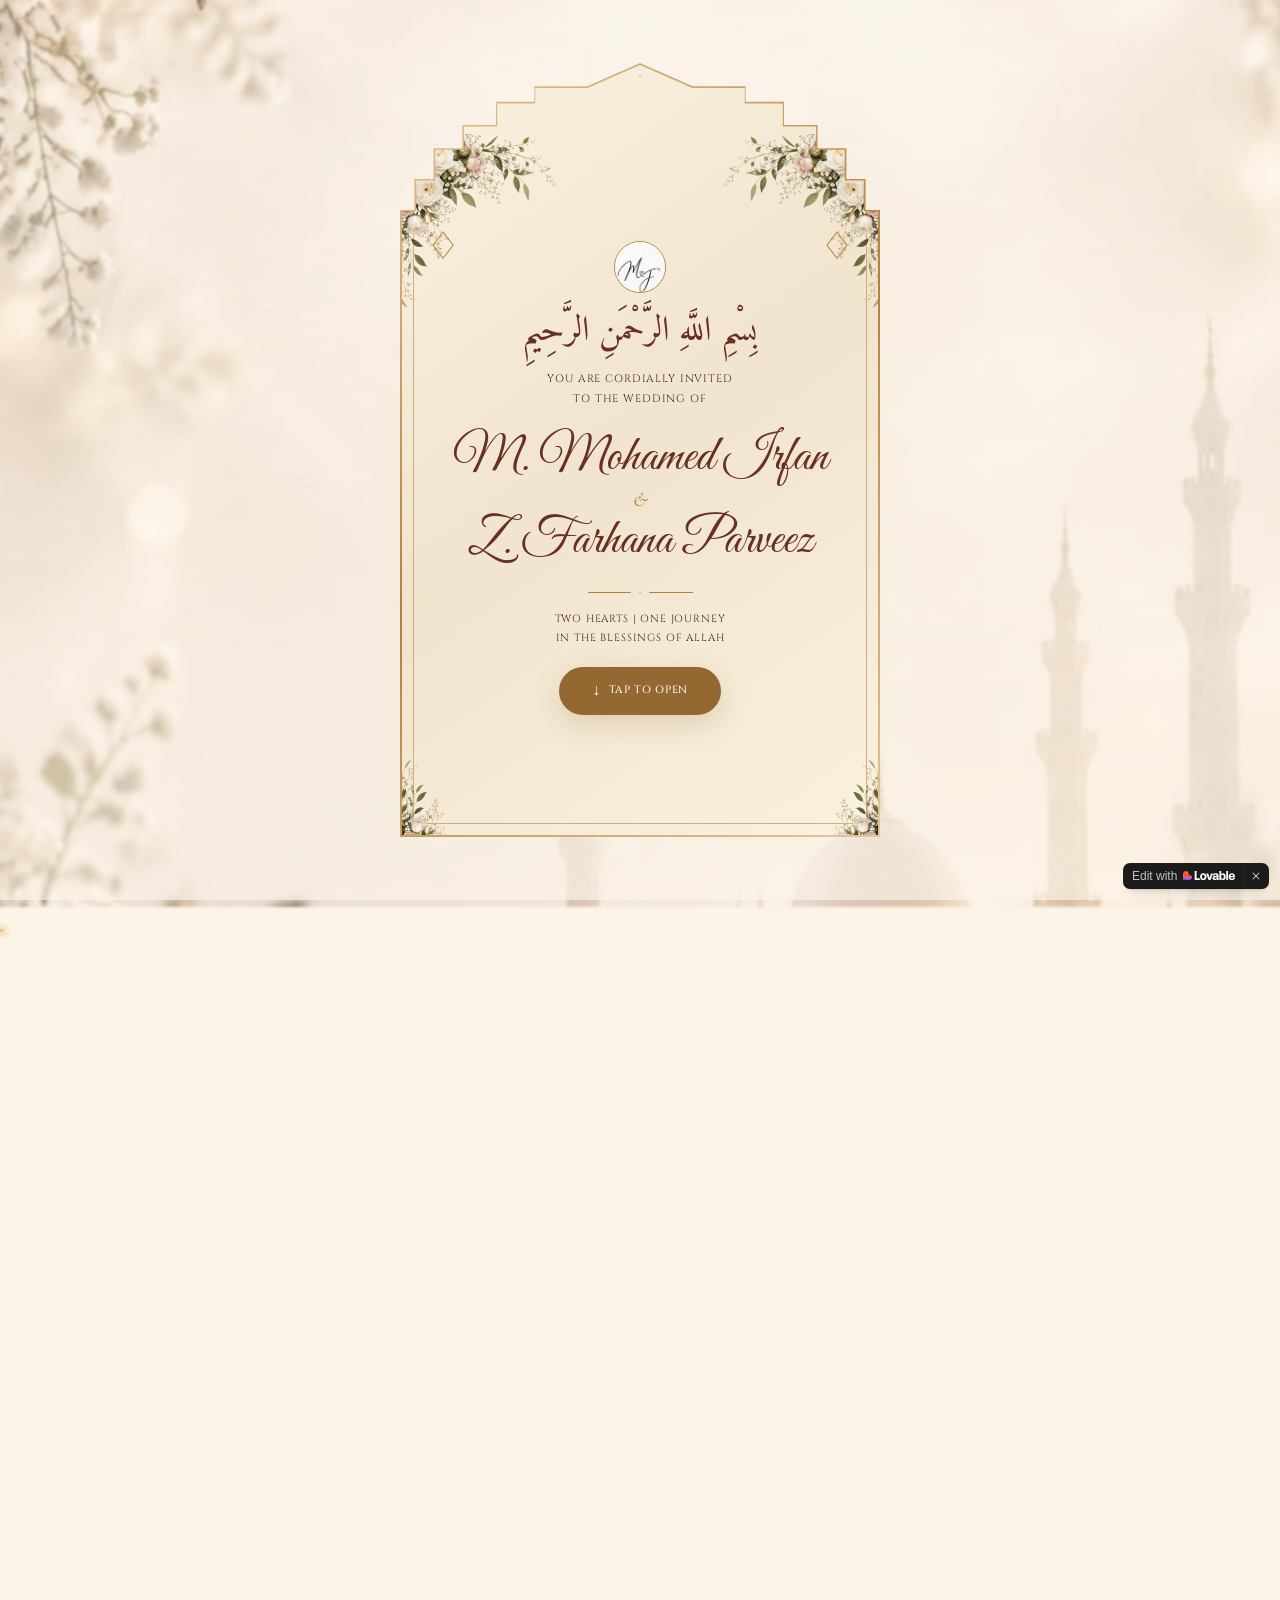
==== lovable-local.html @ 82881b75 "first commit" ====
<!DOCTYPE html><html lang="en"><head><meta charSet="utf-8"/><meta name="viewport" content="width=device-width, initial-scale=1"/><link rel="preload" as="image" href="./assets/wedding-background-CcYsJ2xg.jpg"/><link rel="preload" as="image" href="./assets/floral-corner-D0d6ExBq.png"/><link rel="preload" as="image" href="./assets/irfan-farhana-monogram-white-D5rvqzT9.png"/><link rel="stylesheet" href="./assets/styles-OWrHJUdL.css" data-precedence="default"/><link rel="stylesheet" href="https://fonts.googleapis.com/css2?family=Amiri:wght@400;700&amp;family=Cinzel:wght@400;500;600&amp;family=Cormorant+Garamond:ital,wght@0,400;0,500;0,600;1,400;1,500&amp;family=Great+Vibes&amp;display=swap" data-precedence="default"/><title>Irfan &amp; Farhana Parveez — Nikah Invitation</title><meta name="author" content="M. Mohamed Irfan &amp; Z. Farhana Parveez"/><meta name="twitter:site" content="@Lovable"/><meta name="description" content="Join M. Mohamed Irfan and Z. Farhana Parveez for their Nikah on December 26, 2026."/><meta property="og:title" content="Irfan &amp; Farhana Parveez — Nikah Invitation"/><meta property="og:description" content="Together with their families, Irfan and Farhana Parveez invite you to celebrate their Nikah."/><meta property="og:type" content="website"/><meta name="twitter:card" content="summary_large_image"/><link rel="modulepreload" href="./assets/index-BAD4Vl6-.js"/><link rel="modulepreload" href="./assets/routes-DuR0XeWI.js"/><link rel="preconnect" href="https://fonts.googleapis.com"/><link rel="preconnect" href="https://fonts.gstatic.com" crossorigin="anonymous"/><link rel="icon" href="./favicon.png" type="image/png"/>
<style>
	@font-face {
		font-family: 'CameraPlainVariable';
		src: url('https://cdn.gpteng.co/mcp-widgets/v1/fonts/CameraPlainVariable.woff2') format('woff2');
		font-weight: 100 900;
		font-style: normal;
		font-display: swap;
	}

	#lovable-badge {
		--badge-bg: #1b1b1b;
		--badge-text: #c5c1b9;
		--badge-text-hover: #dcdad5;
		--badge-radius: 6px;
		--badge-padding: 8px;
		--badge-gap: 6px;
		--badge-shadow: 
			0 0 0 1px rgba(0, 0, 0, 0.88),
			0 1px 0 0 rgba(0, 0, 0, 0.04),
			0 2px 2px -1px rgba(0, 0, 0, 0.08),
			0 4px 4px -2px rgba(0, 0, 0, 0.08),
			0 8px 8px -4px rgba(0, 0, 0, 0.08),
			0 16px 16px -8px rgba(0, 0, 0, 0.08);
		--badge-transition-duration: 0.2s;
		--badge-transition-easing: cubic-bezier(0.16, 1, 0.32, 1);
		--focus-color: #575ECF;
		--focus-offset: 2px;
		--focus-width: 2px;
		
		position: fixed;
		bottom: 12px;
		right: 12px;
		height: 24px;
		display: flex;
		align-items: center;
		z-index: 1000000;
		background-color: var(--badge-bg) !important;
		color: var(--badge-text) !important;
		border-radius: var(--badge-radius);
		box-shadow: var(--badge-shadow) !important;
		font-size: 12px;
		font-family: CameraPlainVariable, "CameraPlainVariable Fallback", -apple-system, BlinkMacSystemFont, 'Segoe UI', Roboto, sans-serif;
		font-weight: 400 !important;
		text-transform: none !important;
		font-feature-settings: normal !important;
		transform: translateZ(0);
		will-change: transform, opacity;
	}

	#lovable-badge-cta {
		display: flex;
		align-items: center;
		gap: var(--badge-gap);
		padding: 0 var(--badge-padding);
		height: 100%;
		color: inherit;
		text-decoration: none;
		white-space: nowrap;
		border-radius: var(--badge-radius) 0 0 var(--badge-radius);
		transition: 
			background-color var(--badge-transition-duration) ease,
			color var(--badge-transition-duration) ease,
			transform 0.1s ease;
	}

	#lovable-badge-cta:hover {
		background: rgba(255, 255, 255, 0.04);
		color: var(--badge-text-hover);
	}

	#lovable-badge-cta:active {
		transform: scale(0.98);
	}

	#lovable-badge-cta:focus {
		outline: none;
	}

	#lovable-badge-cta:focus-visible {
		outline: var(--focus-width) solid var(--focus-color);
		outline-offset: var(--focus-offset);
		z-index: 1;
	}

	#lovable-badge-text {
		line-height: 1;
	}

	#lovable-badge-divider {
		width: 1px;
		height: 24px;
		background-color: rgba(255, 255, 255, 0.04);
		flex-shrink: 0;
	}

	#lovable-badge-close {
		width: 24px;
		height: 24px;
		min-width: 24px;
		min-height: 24px;
		cursor: pointer;
		background: none;
		border: none;
		padding: 0;
		display: flex;
		align-items: center;
		justify-content: center;
		border-radius: 0 var(--badge-radius) var(--badge-radius) 0;
		flex-shrink: 0;
		transition: 
			background-color var(--badge-transition-duration) ease,
			transform 0.1s ease;
	}

	#lovable-badge-close:hover {
		background: rgba(255, 255, 255, 0.04);
	}

	#lovable-badge-close:active {
		transform: scale(0.92);
	}

	#lovable-badge-close:focus {
		outline: none;
	}

	#lovable-badge-close:focus-visible {
		outline: var(--focus-width) solid var(--focus-color);
		outline-offset: calc(var(--focus-offset) * -1);
		z-index: 1;
	}

	#lovable-badge-close svg path {
		fill: var(--badge-text);
		transition: fill var(--badge-transition-duration) ease;
	}

	#lovable-badge-close:hover svg path {
		fill: var(--badge-text-hover);
	}

	@media (prefers-reduced-motion: reduce) {
		#lovable-badge-cta,
		#lovable-badge-close,
		#lovable-badge-close svg path {
			transition: none;
		}
		
		#lovable-badge-cta:active,
		#lovable-badge-close:active {
			transform: none;
		}
	}

	@media (prefers-contrast: high) {
		#lovable-badge {
			--badge-bg: #000;
			--badge-text: #fff;
			--badge-text-hover: #fff;
			border: 2px solid currentColor;
		}
		
		#lovable-badge-cta:focus-visible,
		#lovable-badge-close:focus-visible {
			outline-width: 3px;
		}
	}
</style>
<!-- Lovable flock tracker removed --><meta name="twitter:title" content="Irfan &amp;amp; Farhana Parveez — Nikah Invitation"><meta name="twitter:description" content="Together with their families, Irfan and Farhana Parveez invite you to celebrate their Nikah."><meta property="og:image" content="https://pub-bb2e103a32db4e198524a2e9ed8f35b4.r2.dev/lovp_18j61jmm9v81pts2m438v48wzq/797793d7fda85448a15a6fd5e113cc22_1790079968313.png"><meta name="twitter:image" content="https://pub-bb2e103a32db4e198524a2e9ed8f35b4.r2.dev/lovp_18j61jmm9v81pts2m438v48wzq/797793d7fda85448a15a6fd5e113cc22_1790079968313.png">
<style id="reveal-visibility-fix">
  .invitation-content.invitation-open,
  .invitation-open {
    opacity: 1 !important;
    visibility: visible !important;
    display: block !important;
  }
  @media (min-width: 900px) {
    .invitation-content.invitation-open,
    .invitation-open {
      display: grid !important;
    }
  }
  .reveal.is-visible {
    opacity: 1 !important;
    visibility: visible !important;
    transform: none !important;
    transition: opacity 0.8s ease, transform 0.8s ease !important;
  }
  .cover-screen.cover-open,
  .cover-screen.closing {
    opacity: 0 !important;
    visibility: hidden !important;
    pointer-events: none !important;
    transform: scale(1.02) translateY(-10px) !important;
    transition: opacity 0.7s cubic-bezier(0.16, 1, 0.3, 1), transform 0.7s cubic-bezier(0.16, 1, 0.3, 1), visibility 0.7s ease !important;
  }
  .bottom-nav {
    display: none;
  }
  .bottom-nav.is-visible {
    display: flex !important;
  }
  .mute-button {
    display: none;
  }
  .mute-button.is-visible {
    display: inline-flex !important;
  }
</style>

</head><body><!--$--><main class="wedding-site"><img class="site-background" src="./assets/wedding-background-CcYsJ2xg.jpg" alt="Soft ivory floral wedding setting with lanterns" width="1080" height="1920"/><div class="background-veil"></div><div class="particles" aria-hidden="true"><i style="--particle:0"></i><i style="--particle:1"></i><i style="--particle:2"></i><i style="--particle:3"></i><i style="--particle:4"></i><i style="--particle:5"></i><i style="--particle:6"></i><i style="--particle:7"></i><i style="--particle:8"></i><i style="--particle:9"></i><i style="--particle:10"></i><i style="--particle:11"></i><i style="--particle:12"></i></div><div class="falling-petals " aria-hidden="true"><i style="--petal-left:7%;--petal-width:8px;--petal-height:13px;--petal-duration:14s;--petal-delay:0s"></i><i style="--petal-left:44%;--petal-width:10px;--petal-height:16px;--petal-duration:16.1s;--petal-delay:-1.75s"></i><i style="--petal-left:81%;--petal-width:12px;--petal-height:19px;--petal-duration:18.2s;--petal-delay:-3.5s"></i><i style="--petal-left:17%;--petal-width:14px;--petal-height:13px;--petal-duration:20.3s;--petal-delay:-5.25s"></i><i style="--petal-left:54%;--petal-width:8px;--petal-height:16px;--petal-duration:22.4s;--petal-delay:-7s"></i><i style="--petal-left:91%;--petal-width:10px;--petal-height:19px;--petal-duration:24.5s;--petal-delay:-8.75s"></i><i style="--petal-left:27%;--petal-width:12px;--petal-height:13px;--petal-duration:14s;--petal-delay:-10.5s"></i><i style="--petal-left:64%;--petal-width:14px;--petal-height:16px;--petal-duration:16.1s;--petal-delay:-12.25s"></i><i style="--petal-left:0%;--petal-width:8px;--petal-height:19px;--petal-duration:18.2s;--petal-delay:-14s"></i><i style="--petal-left:37%;--petal-width:10px;--petal-height:13px;--petal-duration:20.3s;--petal-delay:-15.75s"></i><i style="--petal-left:74%;--petal-width:12px;--petal-height:16px;--petal-duration:22.4s;--petal-delay:-17.5s"></i><i style="--petal-left:10%;--petal-width:14px;--petal-height:19px;--petal-duration:24.5s;--petal-delay:-19.25s"></i><i style="--petal-left:47%;--petal-width:8px;--petal-height:13px;--petal-duration:14s;--petal-delay:-21s"></i><i style="--petal-left:84%;--petal-width:10px;--petal-height:16px;--petal-duration:16.1s;--petal-delay:-22.75s"></i><i style="--petal-left:20%;--petal-width:12px;--petal-height:19px;--petal-duration:18.2s;--petal-delay:-24.5s"></i><i style="--petal-left:57%;--petal-width:14px;--petal-height:13px;--petal-duration:20.3s;--petal-delay:-26.25s"></i><i style="--petal-left:94%;--petal-width:8px;--petal-height:16px;--petal-duration:22.4s;--petal-delay:-28s"></i><i style="--petal-left:30%;--petal-width:10px;--petal-height:19px;--petal-duration:24.5s;--petal-delay:-29.75s"></i></div><audio src="./assets/bgm.mp3" loop=""></audio><div class="cover-screen " aria-hidden="false"><div class="cover-card"><div class="cover-inner"><div aria-hidden="true"><img class="floral floral-tl" src="./assets/floral-corner-D0d6ExBq.png" alt="" width="1024" height="1024"/><img class="floral floral-tr" src="./assets/floral-corner-D0d6ExBq.png" alt="" width="1024" height="1024"/><img class="floral floral-bl" src="./assets/floral-corner-D0d6ExBq.png" alt="" width="1024" height="1024"/><img class="floral floral-br" src="./assets/floral-corner-D0d6ExBq.png" alt="" width="1024" height="1024"/></div><div class="cover-lantern cover-lantern-left" aria-hidden="true">♢</div><div class="cover-lantern cover-lantern-right" aria-hidden="true">♢</div><div class="cover-content"><div class="monogram monogram-small"><img src="./assets/irfan-farhana-monogram-white-D5rvqzT9.png" alt="Irfan and Farhana Parveez monogram"/></div><p class="arabic" lang="ar" dir="rtl">بِسْمِ اللَّهِ الرَّحْمَنِ الرَّحِيمِ</p><p class="eyebrow">You are cordially invited<br/>to the wedding of</p><h1 class="couple-names"><span>M. Mohamed Irfan</span><i>&amp;</i><span>Z. Farhana Parveez</span></h1><div class="gold-ornament" aria-hidden="true"><span>◆</span></div><p class="vow-line">Two hearts <b>|</b> One journey<br/>In the blessings of Allah</p><button class="inline-flex items-center justify-center gap-2 whitespace-nowrap text-sm font-medium cursor-pointer transition-colors focus-visible:outline-none focus-visible:ring-1 focus-visible:ring-ring disabled:pointer-events-none disabled:opacity-50 disabled:cursor-not-allowed [&amp;_svg]:pointer-events-none [&amp;_svg]:size-4 [&amp;_svg]:shrink-0 border border-primary/35 bg-primary text-primary-foreground shadow-[var(--shadow-gold)] hover:bg-primary/90 h-10 rounded-md px-8 open-button"><span class="down-mark">↓</span> Tap to open</button></div></div></div></div><div class="invitation-content "><section id="couple" class="invite-section scroll-mt-8 couple-section"><div class="arch-card reveal"><div class="arch-inner"><div aria-hidden="true"><img class="floral floral-tl" src="./assets/floral-corner-D0d6ExBq.png" alt="" width="1024" height="1024"/><img class="floral floral-tr" src="./assets/floral-corner-D0d6ExBq.png" alt="" width="1024" height="1024"/><img class="floral floral-bl" src="./assets/floral-corner-D0d6ExBq.png" alt="" width="1024" height="1024"/><img class="floral floral-br" src="./assets/floral-corner-D0d6ExBq.png" alt="" width="1024" height="1024"/></div><div class="arch-content"><div class="monogram"><img src="./assets/irfan-farhana-monogram-white-D5rvqzT9.png" alt="Irfan and Farhana Parveez monogram"/></div><p class="arabic" lang="ar" dir="rtl">بِسْمِ اللَّهِ الرَّحْمَنِ الرَّحِيمِ</p><p class="eyebrow">Cordially invite you to the wedding<br/>of their beloved son</p><h2 class="name-script">M. Mohamed Irfan</h2><p class="family-copy">Son of<br/><strong>Mr. &amp; Mrs. Mabasha &amp; Ameena</strong></p><p class="ampersand">&amp;</p><h2 class="name-script">Z. Farhana Parveez</h2><p class="family-copy">Daughter of<br/><strong>Mr. &amp; Mrs. Mohammed Zabiullah Qureshi<br/>&amp; Mubeena Khanum</strong></p><div class="gold-ornament" aria-hidden="true"><span>◆</span></div></div></div></div></section><section id="nikah" class="invite-section scroll-mt-8 "><div class="arch-card reveal"><div class="arch-inner"><div aria-hidden="true"><img class="floral floral-tl" src="./assets/floral-corner-D0d6ExBq.png" alt="" width="1024" height="1024"/><img class="floral floral-tr" src="./assets/floral-corner-D0d6ExBq.png" alt="" width="1024" height="1024"/><img class="floral floral-bl" src="./assets/floral-corner-D0d6ExBq.png" alt="" width="1024" height="1024"/><img class="floral floral-br" src="./assets/floral-corner-D0d6ExBq.png" alt="" width="1024" height="1024"/></div><div class="arch-content"><h2 class="script-title">Nikah</h2><div class="gold-ornament" aria-hidden="true"><span>◆</span></div><dl class="event-list"><div><dt><svg xmlns="http://www.w3.org/2000/svg" width="24" height="24" viewBox="0 0 24 24" fill="none" stroke="currentColor" stroke-width="2" stroke-linecap="round" stroke-linejoin="round" class="lucide lucide-calendar-days" aria-hidden="true"><path d="M8 2v4"></path><path d="M16 2v4"></path><rect width="18" height="18" x="3" y="4" rx="2"></rect><path d="M3 10h18"></path><path d="M8 14h.01"></path><path d="M12 14h.01"></path><path d="M16 14h.01"></path><path d="M8 18h.01"></path><path d="M12 18h.01"></path><path d="M16 18h.01"></path></svg></dt><dd>December 26, 2026<small>Saturday</small></dd></div><div><dt><svg xmlns="http://www.w3.org/2000/svg" width="24" height="24" viewBox="0 0 24 24" fill="none" stroke="currentColor" stroke-width="2" stroke-linecap="round" stroke-linejoin="round" class="lucide lucide-clock3 lucide-clock-3" aria-hidden="true"><circle cx="12" cy="12" r="10"></circle><path d="M12 6v6h4"></path></svg></dt><dd>11:30 AM onwards</dd></div><div><dt><svg xmlns="http://www.w3.org/2000/svg" width="24" height="24" viewBox="0 0 24 24" fill="none" stroke="currentColor" stroke-width="2" stroke-linecap="round" stroke-linejoin="round" class="lucide lucide-map-pin" aria-hidden="true"><path d="M20 10c0 4.993-5.539 10.193-7.399 11.799a1 1 0 0 1-1.202 0C9.539 20.193 4 14.993 4 10a8 8 0 0 1 16 0"></path><circle cx="12" cy="10" r="3"></circle></svg></dt><dd>Hazrathji Memorial Orphanage,<br/>Siraj Nagar, Sirumugai Rd,<br/>Mettupalayam,<br/>Tamil Nadu 641301</dd></div></dl><a href="https://www.google.com/maps/search/?api=1&amp;query=Hazrathji%20Memorial%20Orphanage%2C%20Siraj%20Nagar%2C%20Sirumugai%20Rd%2C%20Mettupalayam%2C%20Tamil%20Nadu%20641301" target="_blank" rel="noreferrer" aria-label="Open Nikah venue in Google Maps" class="inline-flex items-center justify-center gap-2 whitespace-nowrap text-sm font-medium cursor-pointer transition-colors focus-visible:outline-none focus-visible:ring-1 focus-visible:ring-ring disabled:pointer-events-none disabled:opacity-50 disabled:cursor-not-allowed [&amp;_svg]:pointer-events-none [&amp;_svg]:size-4 [&amp;_svg]:shrink-0 border border-primary/35 bg-primary text-primary-foreground shadow-[var(--shadow-gold)] hover:bg-primary/90 h-10 rounded-md px-8 map-button"><svg xmlns="http://www.w3.org/2000/svg" width="24" height="24" viewBox="0 0 24 24" fill="none" stroke="currentColor" stroke-width="2" stroke-linecap="round" stroke-linejoin="round" class="lucide lucide-map-pin" aria-hidden="true"><path d="M20 10c0 4.993-5.539 10.193-7.399 11.799a1 1 0 0 1-1.202 0C9.539 20.193 4 14.993 4 10a8 8 0 0 1 16 0"></path><circle cx="12" cy="10" r="3"></circle></svg> Open in Maps</a></div></div></div></section><section id="reception" class="invite-section scroll-mt-8 "><div class="arch-card reveal"><div class="arch-inner"><div aria-hidden="true"><img class="floral floral-tl" src="./assets/floral-corner-D0d6ExBq.png" alt="" width="1024" height="1024"/><img class="floral floral-tr" src="./assets/floral-corner-D0d6ExBq.png" alt="" width="1024" height="1024"/><img class="floral floral-bl" src="./assets/floral-corner-D0d6ExBq.png" alt="" width="1024" height="1024"/><img class="floral floral-br" src="./assets/floral-corner-D0d6ExBq.png" alt="" width="1024" height="1024"/></div><div class="arch-content"><h2 class="script-title">Reception</h2><div class="gold-ornament" aria-hidden="true"><span>◆</span></div><dl class="event-list"><div><dt><svg xmlns="http://www.w3.org/2000/svg" width="24" height="24" viewBox="0 0 24 24" fill="none" stroke="currentColor" stroke-width="2" stroke-linecap="round" stroke-linejoin="round" class="lucide lucide-calendar-days" aria-hidden="true"><path d="M8 2v4"></path><path d="M16 2v4"></path><rect width="18" height="18" x="3" y="4" rx="2"></rect><path d="M3 10h18"></path><path d="M8 14h.01"></path><path d="M12 14h.01"></path><path d="M16 14h.01"></path><path d="M8 18h.01"></path><path d="M12 18h.01"></path><path d="M16 18h.01"></path></svg></dt><dd>December 30, 2026<small>Wednesday</small></dd></div><div><dt><svg xmlns="http://www.w3.org/2000/svg" width="24" height="24" viewBox="0 0 24 24" fill="none" stroke="currentColor" stroke-width="2" stroke-linecap="round" stroke-linejoin="round" class="lucide lucide-clock3 lucide-clock-3" aria-hidden="true"><circle cx="12" cy="12" r="10"></circle><path d="M12 6v6h4"></path></svg></dt><dd>12:30 PM onwards</dd></div><div><dt><svg xmlns="http://www.w3.org/2000/svg" width="24" height="24" viewBox="0 0 24 24" fill="none" stroke="currentColor" stroke-width="2" stroke-linecap="round" stroke-linejoin="round" class="lucide lucide-map-pin" aria-hidden="true"><path d="M20 10c0 4.993-5.539 10.193-7.399 11.799a1 1 0 0 1-1.202 0C9.539 20.193 4 14.993 4 10a8 8 0 0 1 16 0"></path><circle cx="12" cy="10" r="3"></circle></svg></dt><dd>Saravana Mahal,<br/>Taneerpandal,<br/>Namagiripettai,<br/>Tamil Nadu 637406</dd></div></dl><a href="https://www.google.com/maps/search/?api=1&amp;query=Saravana%20Mahal%2C%20Taneerpandal%2C%20Namagiripettai%2C%20Tamil%20Nadu%20637406" target="_blank" rel="noreferrer" aria-label="Open Reception venue in Google Maps" class="inline-flex items-center justify-center gap-2 whitespace-nowrap text-sm font-medium cursor-pointer transition-colors focus-visible:outline-none focus-visible:ring-1 focus-visible:ring-ring disabled:pointer-events-none disabled:opacity-50 disabled:cursor-not-allowed [&amp;_svg]:pointer-events-none [&amp;_svg]:size-4 [&amp;_svg]:shrink-0 border border-primary/35 bg-primary text-primary-foreground shadow-[var(--shadow-gold)] hover:bg-primary/90 h-10 rounded-md px-8 map-button"><svg xmlns="http://www.w3.org/2000/svg" width="24" height="24" viewBox="0 0 24 24" fill="none" stroke="currentColor" stroke-width="2" stroke-linecap="round" stroke-linejoin="round" class="lucide lucide-map-pin" aria-hidden="true"><path d="M20 10c0 4.993-5.539 10.193-7.399 11.799a1 1 0 0 1-1.202 0C9.539 20.193 4 14.993 4 10a8 8 0 0 1 16 0"></path><circle cx="12" cy="10" r="3"></circle></svg> Open in Maps</a></div></div></div></section><section class="invite-section scroll-mt-8 quote-card"><div class="arch-card reveal"><div class="arch-inner"><div aria-hidden="true"><img class="floral floral-tl" src="./assets/floral-corner-D0d6ExBq.png" alt="" width="1024" height="1024"/><img class="floral floral-tr" src="./assets/floral-corner-D0d6ExBq.png" alt="" width="1024" height="1024"/><img class="floral floral-bl" src="./assets/floral-corner-D0d6ExBq.png" alt="" width="1024" height="1024"/><img class="floral floral-br" src="./assets/floral-corner-D0d6ExBq.png" alt="" width="1024" height="1024"/></div><div class="arch-content"><div class="crescent" aria-hidden="true">☾</div><blockquote>Two hearts,<br/>One journey,<br/>With Allah’s blessings.</blockquote><div class="gold-ornament" aria-hidden="true"><span>◆</span></div></div></div></div></section><section id="countdown" class="invite-section scroll-mt-8 countdown-card"><div class="arch-card reveal"><div class="arch-inner"><div aria-hidden="true"><img class="floral floral-tl" src="./assets/floral-corner-D0d6ExBq.png" alt="" width="1024" height="1024"/><img class="floral floral-tr" src="./assets/floral-corner-D0d6ExBq.png" alt="" width="1024" height="1024"/><img class="floral floral-bl" src="./assets/floral-corner-D0d6ExBq.png" alt="" width="1024" height="1024"/><img class="floral floral-br" src="./assets/floral-corner-D0d6ExBq.png" alt="" width="1024" height="1024"/></div><div class="arch-content"><svg xmlns="http://www.w3.org/2000/svg" width="24" height="24" viewBox="0 0 24 24" fill="none" stroke="currentColor" stroke-width="2" stroke-linecap="round" stroke-linejoin="round" class="lucide lucide-heart title-icon" aria-hidden="true"><path d="M2 9.5a5.5 5.5 0 0 1 9.591-3.676.56.56 0 0 0 .818 0A5.49 5.49 0 0 1 22 9.5c0 2.29-1.5 4-3 5.5l-5.492 5.313a2 2 0 0 1-3 .019L5 15c-1.5-1.5-3-3.2-3-5.5"></path></svg><h2 class="script-title">Our Big Day</h2><p class="eyebrow">Countdown</p><div class="countdown-grid" aria-live="polite"><div><strong>00</strong><span>days</span></div><div><strong>00</strong><span>hours</span></div><div><strong>00</strong><span>minutes</span></div><div><strong>00</strong><span>seconds</span></div></div><div class="gold-ornament" aria-hidden="true"><span>◆</span></div><p class="until">Until we say<br/><em>Qubool Hai</em></p></div></div></div></section><section class="invite-section scroll-mt-8 blessing-card"><div class="arch-card reveal"><div class="arch-inner"><div aria-hidden="true"><img class="floral floral-tl" src="./assets/floral-corner-D0d6ExBq.png" alt="" width="1024" height="1024"/><img class="floral floral-tr" src="./assets/floral-corner-D0d6ExBq.png" alt="" width="1024" height="1024"/><img class="floral floral-bl" src="./assets/floral-corner-D0d6ExBq.png" alt="" width="1024" height="1024"/><img class="floral floral-br" src="./assets/floral-corner-D0d6ExBq.png" alt="" width="1024" height="1024"/></div><div class="arch-content"><p class="arabic" lang="ar" dir="rtl">بِسْمِ اللَّهِ الرَّحْمَنِ الرَّحِيمِ</p><div class="gold-ornament" aria-hidden="true"><span>◆</span></div><p class="blessing-copy">With the blessings of Allah,<br/>and the love of our families,<br/>we look forward to your presence<br/>and du’as on our special day.</p><h2 class="name-script compact">M. Mohamed Irfan<br/><span>&amp;</span><br/>Z. Farhana Parveez</h2></div></div></div></section><section id="music" class="invite-section scroll-mt-8 music-card"><div class="arch-card reveal"><div class="arch-inner"><div aria-hidden="true"><img class="floral floral-tl" src="./assets/floral-corner-D0d6ExBq.png" alt="" width="1024" height="1024"/><img class="floral floral-tr" src="./assets/floral-corner-D0d6ExBq.png" alt="" width="1024" height="1024"/><img class="floral floral-bl" src="./assets/floral-corner-D0d6ExBq.png" alt="" width="1024" height="1024"/><img class="floral floral-br" src="./assets/floral-corner-D0d6ExBq.png" alt="" width="1024" height="1024"/></div><div class="arch-content"><svg xmlns="http://www.w3.org/2000/svg" width="24" height="24" viewBox="0 0 24 24" fill="none" stroke="currentColor" stroke-width="2" stroke-linecap="round" stroke-linejoin="round" class="lucide lucide-music2 lucide-music-2 title-icon" aria-hidden="true"><circle cx="8" cy="18" r="4"></circle><path d="M12 18V2l7 4"></path></svg><h2 class="music-heading">A little music<br/>for a special day</h2><div class="gold-ornament" aria-hidden="true"><span>◆</span></div><div class="music-controls" aria-label="Music controls"><button class="inline-flex items-center justify-center gap-2 whitespace-nowrap rounded-md text-sm font-medium cursor-pointer transition-colors focus-visible:outline-none focus-visible:ring-1 focus-visible:ring-ring disabled:pointer-events-none disabled:opacity-50 disabled:cursor-not-allowed [&amp;_svg]:pointer-events-none [&amp;_svg]:size-4 [&amp;_svg]:shrink-0 border border-primary/30 bg-card/70 text-foreground shadow-sm backdrop-blur-md hover:bg-card h-9 w-9" aria-label="Rewind 10 seconds"><svg xmlns="http://www.w3.org/2000/svg" width="24" height="24" viewBox="0 0 24 24" fill="none" stroke="currentColor" stroke-width="2" stroke-linecap="round" stroke-linejoin="round" class="lucide lucide-skip-back" aria-hidden="true"><path d="M17.971 4.285A2 2 0 0 1 21 6v12a2 2 0 0 1-3.029 1.715l-9.997-5.998a2 2 0 0 1-.003-3.432z"></path><path d="M3 20V4"></path></svg></button><button class="inline-flex items-center justify-center gap-2 whitespace-nowrap rounded-md text-sm font-medium cursor-pointer transition-colors focus-visible:outline-none focus-visible:ring-1 focus-visible:ring-ring disabled:pointer-events-none disabled:opacity-50 disabled:cursor-not-allowed [&amp;_svg]:pointer-events-none [&amp;_svg]:size-4 [&amp;_svg]:shrink-0 border border-primary/35 bg-primary text-primary-foreground shadow-[var(--shadow-gold)] hover:bg-primary/90 h-9 px-4 py-2 main-play" aria-label="Play music"><svg xmlns="http://www.w3.org/2000/svg" width="24" height="24" viewBox="0 0 24 24" fill="none" stroke="currentColor" stroke-width="2" stroke-linecap="round" stroke-linejoin="round" class="lucide lucide-play" aria-hidden="true"><path d="M5 5a2 2 0 0 1 3.008-1.728l11.997 6.998a2 2 0 0 1 .003 3.458l-12 7A2 2 0 0 1 5 19z"></path></svg></button><button class="inline-flex items-center justify-center gap-2 whitespace-nowrap rounded-md text-sm font-medium cursor-pointer transition-colors focus-visible:outline-none focus-visible:ring-1 focus-visible:ring-ring disabled:pointer-events-none disabled:opacity-50 disabled:cursor-not-allowed [&amp;_svg]:pointer-events-none [&amp;_svg]:size-4 [&amp;_svg]:shrink-0 border border-primary/30 bg-card/70 text-foreground shadow-sm backdrop-blur-md hover:bg-card h-9 w-9" aria-label="Forward 10 seconds"><svg xmlns="http://www.w3.org/2000/svg" width="24" height="24" viewBox="0 0 24 24" fill="none" stroke="currentColor" stroke-width="2" stroke-linecap="round" stroke-linejoin="round" class="lucide lucide-skip-forward" aria-hidden="true"><path d="M21 4v16"></path><path d="M6.029 4.285A2 2 0 0 0 3 6v12a2 2 0 0 0 3.029 1.715l9.997-5.998a2 2 0 0 0 .003-3.432z"></path></svg></button></div><div class="waveform " aria-hidden="true"><i style="--bar:0"></i><i style="--bar:1"></i><i style="--bar:2"></i><i style="--bar:3"></i><i style="--bar:4"></i><i style="--bar:5"></i><i style="--bar:6"></i><i style="--bar:7"></i><i style="--bar:8"></i><i style="--bar:9"></i><i style="--bar:10"></i><i style="--bar:11"></i><i style="--bar:12"></i><i style="--bar:13"></i><i style="--bar:14"></i><i style="--bar:15"></i><i style="--bar:16"></i><i style="--bar:17"></i><i style="--bar:18"></i><i style="--bar:19"></i><i style="--bar:20"></i><i style="--bar:21"></i><i style="--bar:22"></i></div><p class="music-label">( Gentle &amp; Peaceful )</p></div></div></div></section><section id="thanks" class="invite-section scroll-mt-8 thanks-card"><div class="arch-card reveal"><div class="arch-inner"><div aria-hidden="true"><img class="floral floral-tl" src="./assets/floral-corner-D0d6ExBq.png" alt="" width="1024" height="1024"/><img class="floral floral-tr" src="./assets/floral-corner-D0d6ExBq.png" alt="" width="1024" height="1024"/><img class="floral floral-bl" src="./assets/floral-corner-D0d6ExBq.png" alt="" width="1024" height="1024"/><img class="floral floral-br" src="./assets/floral-corner-D0d6ExBq.png" alt="" width="1024" height="1024"/></div><div class="arch-content"><p class="arabic" lang="ar" dir="rtl">بِسْمِ اللَّهِ الرَّحْمَنِ الرَّحِيمِ</p><h2 class="script-title">Thank You</h2><p class="eyebrow">For being a part of<br/>our special journey</p><div class="gold-ornament" aria-hidden="true"><span>◆</span></div><h3 class="name-script compact">M. Mohamed Irfan<br/><span>&amp;</span><br/>Z. Farhana Parveez</h3><div class="monogram"><img src="./assets/irfan-farhana-monogram-white-D5rvqzT9.png" alt="Irfan and Farhana Parveez monogram"/></div><div class="share-actions"><button class="inline-flex items-center justify-center gap-2 whitespace-nowrap text-sm font-medium cursor-pointer transition-colors focus-visible:outline-none focus-visible:ring-1 focus-visible:ring-ring disabled:pointer-events-none disabled:opacity-50 disabled:cursor-not-allowed [&amp;_svg]:pointer-events-none [&amp;_svg]:size-4 [&amp;_svg]:shrink-0 border border-primary/30 bg-card/70 text-foreground shadow-sm backdrop-blur-md hover:bg-card h-10 rounded-md px-8 share-button"><svg xmlns="http://www.w3.org/2000/svg" width="24" height="24" viewBox="0 0 24 24" fill="none" stroke="currentColor" stroke-width="2" stroke-linecap="round" stroke-linejoin="round" class="lucide lucide-share2 lucide-share-2" aria-hidden="true"><circle cx="18" cy="5" r="3"></circle><circle cx="6" cy="12" r="3"></circle><circle cx="18" cy="19" r="3"></circle><line x1="8.59" x2="15.42" y1="13.51" y2="17.49"></line><line x1="15.41" x2="8.59" y1="6.51" y2="10.49"></line></svg> <!-- -->Share invitation</button><button class="inline-flex items-center justify-center gap-2 whitespace-nowrap text-sm font-medium cursor-pointer transition-colors focus-visible:outline-none focus-visible:ring-1 focus-visible:ring-ring disabled:pointer-events-none disabled:opacity-50 disabled:cursor-not-allowed [&amp;_svg]:pointer-events-none [&amp;_svg]:size-4 [&amp;_svg]:shrink-0 border border-primary/35 bg-primary text-primary-foreground shadow-[var(--shadow-gold)] hover:bg-primary/90 h-10 rounded-md px-8 whatsapp-button"><svg xmlns="http://www.w3.org/2000/svg" width="24" height="24" viewBox="0 0 24 24" fill="none" stroke="currentColor" stroke-width="2" stroke-linecap="round" stroke-linejoin="round" class="lucide lucide-message-circle" aria-hidden="true"><path d="M2.992 16.342a2 2 0 0 1 .094 1.167l-1.065 3.29a1 1 0 0 0 1.236 1.168l3.413-.998a2 2 0 0 1 1.099.092 10 10 0 1 0-4.777-4.719"></path></svg> Share on WhatsApp</button></div></div></div></div></section></div>
<button class="mute-button" aria-label="Mute music" title="Toggle audio">
  <svg class="icon-unmuted" xmlns="http://www.w3.org/2000/svg" width="20" height="20" viewBox="0 0 24 24" fill="none" stroke="currentColor" stroke-width="2" stroke-linecap="round" stroke-linejoin="round"><polygon points="11 5 6 9 2 9 2 15 6 15 11 19 11 5"></polygon><path d="M15.54 8.46a5 5 0 0 1 0 7.07"></path><path d="M19.07 4.93a10 10 0 0 1 0 14.14"></path></svg>
  <svg class="icon-muted" style="display:none;" xmlns="http://www.w3.org/2000/svg" width="20" height="20" viewBox="0 0 24 24" fill="none" stroke="currentColor" stroke-width="2" stroke-linecap="round" stroke-linejoin="round"><polygon points="11 5 6 9 2 9 2 15 6 15 11 19 11 5"></polygon><line x1="23" x2="17" y1="9" y2="15"></line><line x1="17" x2="23" y1="9" y2="15"></line></svg>
</button>
<nav class="bottom-nav" aria-label="Invitation sections">
  <a href="#couple" aria-label="Couple"><svg xmlns="http://www.w3.org/2000/svg" width="18" height="18" viewBox="0 0 24 24" fill="none" stroke="currentColor" stroke-width="1.6" stroke-linecap="round" stroke-linejoin="round"><path d="m3 9 9-7 9 7v11a2 2 0 0 1-2 2H5a2 2 0 0 1-2-2z"></path><polyline points="9 22 9 12 15 12 15 22"></polyline></svg></a>
  <a href="#nikah" aria-label="Nikah"><svg xmlns="http://www.w3.org/2000/svg" width="18" height="18" viewBox="0 0 24 24" fill="none" stroke="currentColor" stroke-width="1.6" stroke-linecap="round" stroke-linejoin="round"><rect width="18" height="18" x="3" y="4" rx="2"></rect><line x1="16" x2="16" y1="2" y2="6"></line><line x1="8" x2="8" y1="2" y2="6"></line><line x1="3" x2="21" y1="10" y2="10"></line></svg></a>
  <a href="#reception" aria-label="Reception"><svg xmlns="http://www.w3.org/2000/svg" width="18" height="18" viewBox="0 0 24 24" fill="none" stroke="currentColor" stroke-width="1.6" stroke-linecap="round" stroke-linejoin="round"><path d="M20 10c0 4.993-5.539 10.193-7.399 11.799a1 1 0 0 1-1.202 0C9.539 20.193 4 14.993 4 10a8 8 0 0 1 16 0"></path><circle cx="12" cy="10" r="3"></circle></svg></a>
  <a href="#music" aria-label="Music"><svg xmlns="http://www.w3.org/2000/svg" width="18" height="18" viewBox="0 0 24 24" fill="none" stroke="currentColor" stroke-width="1.6" stroke-linecap="round" stroke-linejoin="round"><circle cx="8" cy="18" r="4"></circle><path d="M12 18V2l7 4"></path></svg></a>
</nav>

</main><script>(function(a,f){let l;try{l=JSON.parse(sessionStorage.getItem(a)||"{}")}catch{return}const n=l?.[f||history.state?.__TSR_key];let c=!1;for(const t in n){const e=n[t],o=e?.scrollX,s=e?.scrollY;if(Number.isFinite(o)&&Number.isFinite(s)){if(t==="window")scrollTo(o,s),c=!0;else if(t)try{const r=document.querySelector(t);r&&(r.scrollLeft=o,r.scrollTop=s)}catch{}}}if(c)return;const i=location.hash.slice(1);if(i){const t=history.state?.__hashScrollIntoViewOptions??!0;if(t){const e=document.getElementById(i);e&&e.scrollIntoView(t)}return}scrollTo(0,0)})("tsr-scroll-restoration-v1_3");document.currentScript.remove()</script><!--/$-->

<script>
document.addEventListener('DOMContentLoaded', function() {
  const coverScreen = document.querySelector('.cover-screen');
  const openBtn = document.querySelector('.open-button');
  const invContent = document.querySelector('.invitation-content');
  const reveals = document.querySelectorAll('.reveal');
  const audio = document.querySelector('audio');
  const playBtn = document.querySelector('.main-play');
  const rewindBtn = document.querySelector('button[aria-label="Rewind 10 seconds"]');
  const forwardBtn = document.querySelector('button[aria-label="Forward 10 seconds"]');
  const waveform = document.querySelector('.waveform');
  const countdownGrid = document.querySelector('.countdown-grid');
  const whatsappBtn = document.querySelector('.whatsapp-button');
  const shareBtn = document.querySelector('.share-button');
  const bottomNav = document.querySelector('.bottom-nav');
  const muteBtn = document.querySelector('.mute-button');
  const iconUnmuted = muteBtn ? muteBtn.querySelector('.icon-unmuted') : null;
  const iconMuted = muteBtn ? muteBtn.querySelector('.icon-muted') : null;

  function revealAllCards() {
    reveals.forEach(function(card, idx) {
      setTimeout(function() {
        card.classList.add('is-visible');
      }, idx * 100);
    });
  }

  // 1. Tap to open
  if (openBtn && coverScreen) {
    openBtn.addEventListener('click', function() {
      // Animate cover out
      coverScreen.classList.add('cover-open');
      coverScreen.classList.add('closing');
      coverScreen.setAttribute('aria-hidden', 'true');

      // Make invitation content visible
      if (invContent) {
        invContent.classList.add('invitation-open');
        invContent.style.opacity = '1';
        invContent.style.visibility = 'visible';
      }

      // Show bottom navigation and mute button
      if (bottomNav) bottomNav.classList.add('is-visible');
      if (muteBtn) muteBtn.classList.add('is-visible');

      // Reveal cards with staggered animation
      revealAllCards();

      // Play background music
      if (audio) {
        audio.play().then(function() {
          if (waveform) waveform.classList.add('playing');
        }).catch(function(e) {
          console.log('Autoplay deferred:', e);
        });
      }

      // Smooth scroll to couple section
      setTimeout(function() {
        const coupleSection = document.getElementById('couple');
        if (coupleSection) {
          coupleSection.scrollIntoView({ behavior: 'smooth' });
        }
      }, 400);
    });
  }

  // IntersectionObserver for cards on scroll
  if ('IntersectionObserver' in window) {
    const observer = new IntersectionObserver(function(entries) {
      entries.forEach(function(entry) {
        if (entry.isIntersecting) {
          entry.target.classList.add('is-visible');
        }
      });
    }, { threshold: 0.1 });
    reveals.forEach(function(card) { observer.observe(card); });
  }

  // 2. Music Play/Pause
  if (playBtn && audio) {
    playBtn.addEventListener('click', function() {
      if (audio.paused) {
        audio.play();
        if (waveform) waveform.classList.add('playing');
      } else {
        audio.pause();
        if (waveform) waveform.classList.remove('playing');
      }
    });
  }

  if (rewindBtn && audio) {
    rewindBtn.addEventListener('click', function() {
      audio.currentTime = Math.max(0, audio.currentTime - 10);
    });
  }

  if (forwardBtn && audio) {
    forwardBtn.addEventListener('click', function() {
      audio.currentTime = Math.min(audio.duration || 9999, audio.currentTime + 10);
    });
  }

  // Mute toggle
  if (muteBtn && audio) {
    muteBtn.addEventListener('click', function() {
      audio.muted = !audio.muted;
      if (audio.muted) {
        if (iconUnmuted) iconUnmuted.style.display = 'none';
        if (iconMuted) iconMuted.style.display = 'block';
      } else {
        if (iconUnmuted) iconUnmuted.style.display = 'block';
        if (iconMuted) iconMuted.style.display = 'none';
      }
    });
  }

  // 3. Countdown timer
  const targetDate = new Date('2026-12-26T11:30:00+05:30').getTime();
  function updateCountdown() {
    if (!countdownGrid) return;
    const now = Date.now();
    const diff = Math.max(0, targetDate - now);
    const d = Math.floor(diff / (1000 * 60 * 60 * 24));
    const h = Math.floor((diff / (1000 * 60 * 60)) % 24);
    const m = Math.floor((diff / (1000 * 60)) % 60);
    const s = Math.floor((diff / 1000) % 60);

    const divs = countdownGrid.querySelectorAll('div');
    if (divs.length >= 4) {
      divs[0].querySelector('strong').textContent = String(d).padStart(2, '0');
      divs[1].querySelector('strong').textContent = String(h).padStart(2, '0');
      divs[2].querySelector('strong').textContent = String(m).padStart(2, '0');
      divs[3].querySelector('strong').textContent = String(s).padStart(2, '0');
    }
  }
  updateCountdown();
  setInterval(updateCountdown, 1000);

  // 4. WhatsApp & Native share
  if (whatsappBtn) {
    whatsappBtn.addEventListener('click', function() {
      const text = encodeURIComponent('Together with their families, Irfan and Farhana Parveez invite you to celebrate their Nikah on December 26, 2026: ' + window.location.href);
      window.open('https://api.whatsapp.com/send?text=' + text, '_blank');
    });
  }
  if (shareBtn) {
    shareBtn.addEventListener('click', function() {
      if (navigator.share) {
        navigator.share({
          title: 'Irfan & Farhana Parveez — Nikah Invitation',
          text: 'Together with their families, Irfan and Farhana Parveez invite you to celebrate their Nikah.',
          url: window.location.href
        }).catch(function() {});
      } else {
        navigator.clipboard.writeText(window.location.href).then(function() {
          alert('Link copied to clipboard!');
        });
      }
    });
  }
});
</script>


<aside
	id="lovable-badge"
	role="complementary"
	dir="ltr"
	lang="en"
	aria-label="Edit with Lovable">
	<a
		id="lovable-badge-cta" 
		target="_blank" 
		href="https://lovable.dev/projects/lovp_18j61jmm9v81pts2m438v48wzq?utm_source=lovable-badge&utm_campaign=badge-wording-disabled"
		rel="noopener nofollow"
		aria-label="Edit with Lovable">
		<span id="lovable-badge-text">Edit with</span>
		<svg xmlns="http://www.w3.org/2000/svg" width="52" height="16" fill="none" viewBox="0 0 52 16">
  <path fill="#FCFBF8" fill-rule="evenodd" d="M20.318 5.25c.643 0 1.206.14 1.69.418a2.81 2.81 0 0 1 1.118 1.191c.266.513.4 1.115.4 1.807s-.134 1.296-.4 1.812a2.81 2.81 0 0 1-1.118 1.193c-.484.278-1.047.418-1.69.418s-1.208-.14-1.695-.418a2.85 2.85 0 0 1-1.125-1.193c-.262-.516-.393-1.12-.393-1.812s.131-1.294.393-1.807a2.848 2.848 0 0 1 1.125-1.191c.487-.279 1.052-.418 1.695-.418Zm0 1.425c-.27 0-.504.076-.7.228-.193.147-.34.37-.443.67-.102.295-.153.66-.153 1.093 0 .435.05.801.153 1.1.102.3.25.524.443.676.196.147.43.22.7.22.27 0 .502-.073.694-.22.193-.152.341-.375.443-.67.103-.299.153-.667.153-1.106 0-.65-.112-1.145-.337-1.481a1.08 1.08 0 0 0-.953-.51ZM32.7 5.25c.61 0 1.127.1 1.549.3.422.197.74.48.953.849.217.368.325.809.325 1.32v2.704c0 .29.02.562.062.812.044.245.108.4.19.466V12h-1.935a5.895 5.895 0 0 1-.105-.684 7.745 7.745 0 0 1-.02-.228 2.293 2.293 0 0 1-.151.203c-.205.242-.47.437-.793.584-.32.143-.685.215-1.094.215-.406 0-.77-.08-1.094-.24a1.845 1.845 0 0 1-.756-.682 1.984 1.984 0 0 1-.27-1.045c0-.606.178-1.069.535-1.388.356-.324.87-.534 1.542-.633l1.125-.16c.225-.032.403-.074.534-.123a.622.622 0 0 0 .288-.196.549.549 0 0 0 .093-.327.65.65 0 0 0-.11-.367.702.702 0 0 0-.32-.27c-.14-.07-.31-.105-.51-.105-.32 0-.576.083-.768.251-.193.164-.298.39-.314.676h-1.923c.016-.434.147-.82.393-1.155.25-.34.596-.604 1.039-.792.442-.189.954-.283 1.535-.283Zm.99 3.498a.98.98 0 0 1-.215.14 2.49 2.49 0 0 1-.584.178l-.473.092c-.315.061-.553.156-.713.283-.155.127-.233.305-.233.534 0 .23.084.412.252.547.168.135.383.203.645.203s.494-.058.694-.173c.201-.118.355-.282.461-.49.11-.21.166-.448.166-.714v-.6Zm4.526-2.375c.065-.125.138-.243.221-.349.197-.25.437-.44.719-.571.282-.135.6-.203.952-.203.528 0 .988.138 1.377.412.389.275.688.67.896 1.186.21.512.314 1.12.314 1.824 0 .7-.107 1.309-.32 1.825-.213.512-.518.906-.915 1.18-.393.275-.854.412-1.383.412-.352 0-.667-.062-.946-.184a1.832 1.832 0 0 1-.7-.554 2.2 2.2 0 0 1-.234-.383V12h-1.843V3h1.862v3.373Zm1.284.296c-.274 0-.51.085-.707.253-.192.163-.338.397-.436.7a3.376 3.376 0 0 0-.148 1.05c0 .406.05.759.148 1.058.098.299.243.53.436.694.197.164.433.246.707.246.279 0 .512-.082.7-.246.193-.164.336-.395.43-.694.099-.3.148-.652.148-1.058 0-.405-.05-.757-.147-1.056-.095-.299-.238-.53-.43-.694a1.015 1.015 0 0 0-.7-.253Zm9.416-1.419c.602 0 1.136.131 1.604.393.466.262.829.643 1.086 1.143.263.5.394 1.097.394 1.794 0 .25-.002.449-.006.596H47.51c.018.288.071.538.164.75a1.3 1.3 0 0 0 .491.596c.214.13.465.196.757.196.319 0 .583-.082.792-.246.209-.167.34-.403.393-.706h1.862a2.48 2.48 0 0 1-.485 1.235 2.54 2.54 0 0 1-1.051.805c-.439.188-.949.283-1.53.283-.655 0-1.225-.125-1.708-.375a2.672 2.672 0 0 1-1.13-1.143c-.267-.508-.4-1.137-.4-1.887 0-.712.14-1.327.418-1.843a2.86 2.86 0 0 1 1.155-1.186c.491-.27 1.051-.405 1.678-.405Zm-.044 1.345c-.274 0-.516.068-.725.203a1.29 1.29 0 0 0-.479.59 2.045 2.045 0 0 0-.132.498h2.562a1.873 1.873 0 0 0-.138-.602 1.061 1.061 0 0 0-.418-.516 1.243 1.243 0 0 0-.67-.173Z" clip-rule="evenodd"/>
  <path fill="#FCFBF8" d="m26.605 9.995 1.342-4.566h1.924L27.628 12h-2.07l-2.33-6.57h1.98l1.397 4.565Zm-13.013.143h2.256c1.632 0 1.421 1.837 1.418 1.861h-5.603V3h1.93v7.138Zm31.516 1.861h-1.862V3h1.862v8.999Z"/>
  <path fill="url(#a)" fill-rule="evenodd" d="M2.7 3c1.492 0 2.7 1.192 2.7 2.663v1.012h.9c1.49 0 2.7 1.192 2.7 2.662S7.791 12 6.3 12H0V5.663C0 4.193 1.209 3 2.7 3Z" clip-rule="evenodd"/>
  <defs>
    <radialGradient id="a" cx="0" cy="0" r="1" gradientTransform="matrix(-1.54236 7.07838 -10.231 -2.15602 4.627 5.022)" gradientUnits="userSpaceOnUse">
      <stop offset=".106" stop-color="#FE7B02"/>
      <stop offset=".394" stop-color="#FE3F21"/>
      <stop offset=".608" stop-color="#F858BC"/>
      <stop offset=".929" stop-color="#575ECF"/>
    </radialGradient>
  </defs>
</svg>


	</a>
	
	<span id="lovable-badge-divider" aria-hidden="true"></span>
	
	<button 
		id="lovable-badge-close"
		aria-label="Dismiss"
		title="Dismiss"
		type="button">
		<svg xmlns="http://www.w3.org/2000/svg" width="16" height="16" fill="none" viewBox="0 0 16 16" aria-hidden="true">
			<path d="M10.646 4.646a.5.5 0 1 1 .707.708L8.707 8l2.646 2.646a.5.5 0 1 1-.707.707L8 8.707l-2.646 2.646a.5.5 0 1 1-.708-.707L7.293 8 4.646 5.354a.5.5 0 1 1 .708-.708L8 7.293l2.646-2.647Z"/>
		</svg>
	</button>
</aside>
<script>
	// Don't show the lovable-badge if the page is in an iframe or if it's being rendered by puppeteer (screenshot service)
	if (window.self !== window.top || navigator.userAgent.includes('puppeteer')) {
		var badge = document.getElementById('lovable-badge');
		if (badge) {
			badge.style.display = 'none';
		}
	}

	// Add click event listener to close button with animation
	var closeButton = document.getElementById('lovable-badge-close');
	if (closeButton) {
		closeButton.addEventListener('click', function(event) {
			event.preventDefault();
			event.stopPropagation();
			var badge = document.getElementById('lovable-badge');
			if (badge) {
				badge.classList.add('closing');
				setTimeout(function() {
					if (badge) {
						badge.style.display = 'none';
					}
				}, 240);
			}
		});
	}
</script>
</body></html>
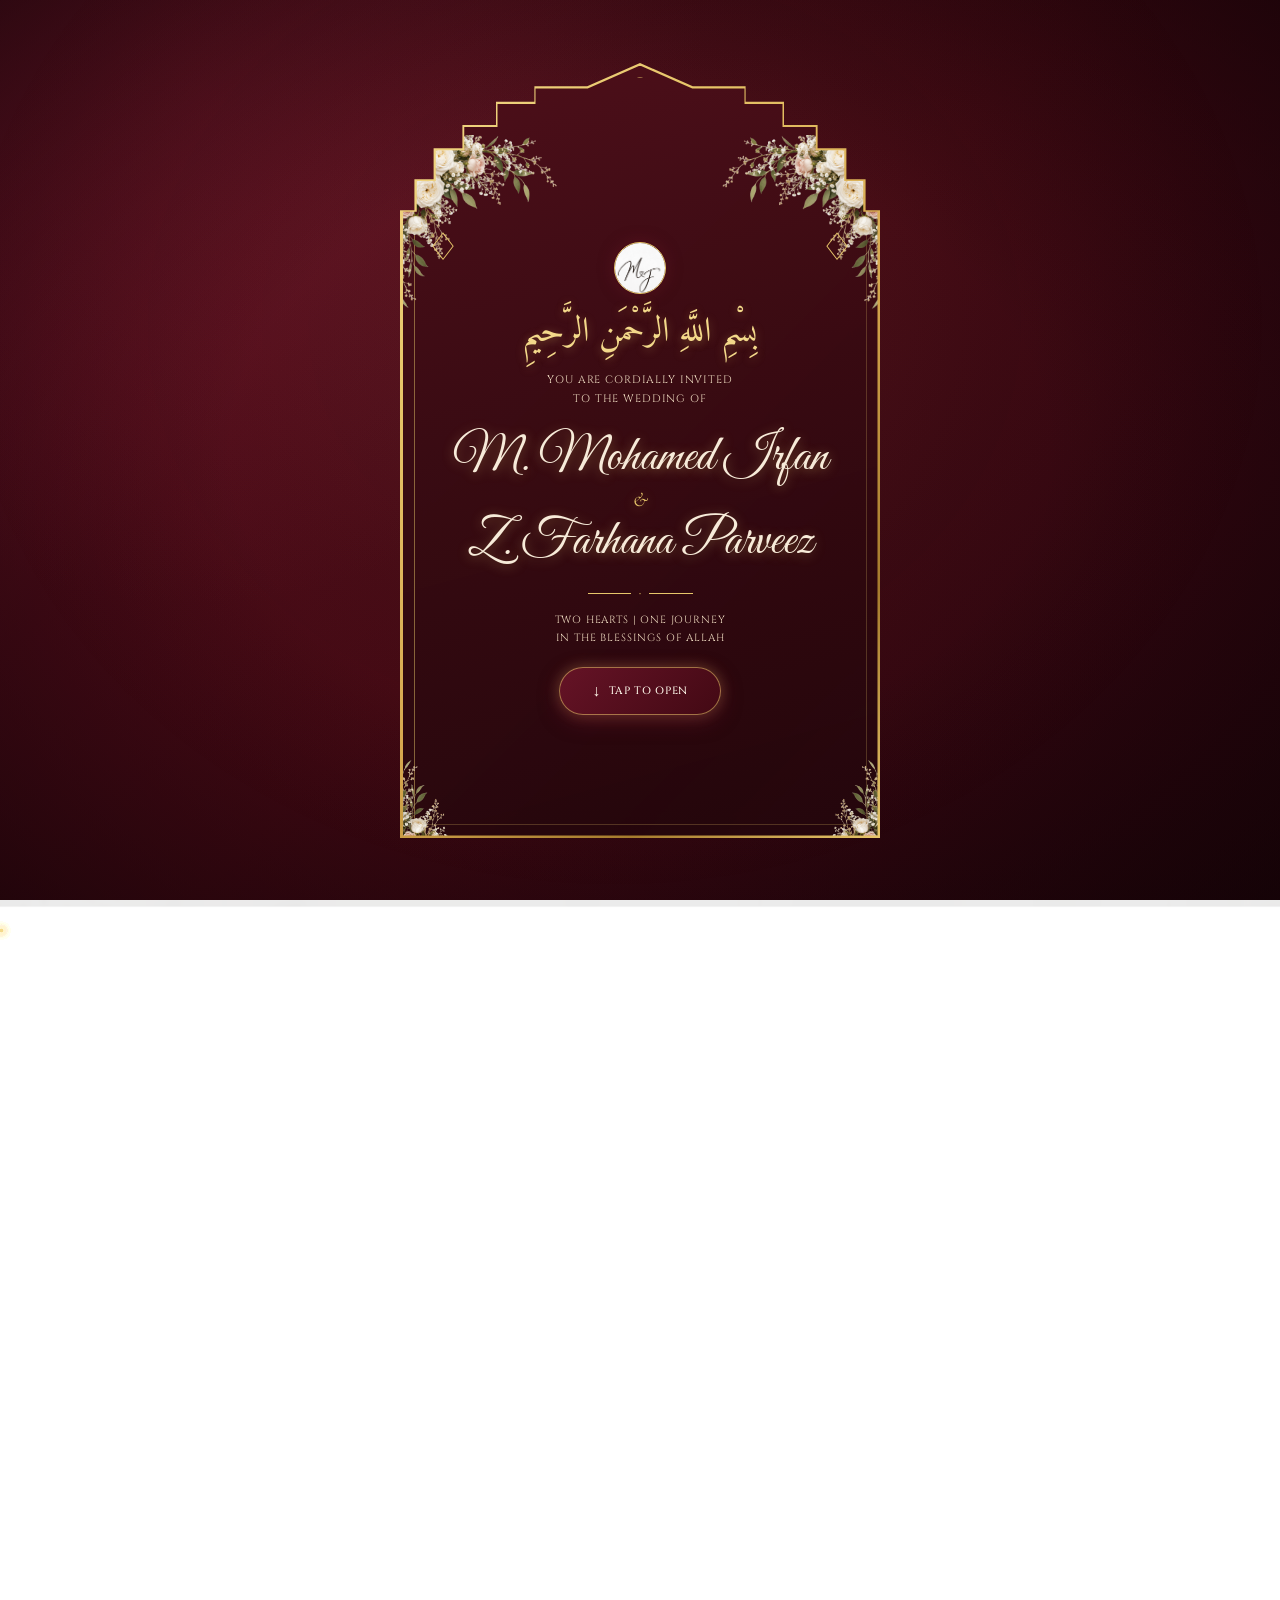
==== commit 6c955651: "first commit" ====
--- a/lovable-local.html
+++ b/lovable-local.html
@@ -1,174 +1,262 @@
-<!DOCTYPE html><html lang="en"><head><meta charSet="utf-8"/><meta name="viewport" content="width=device-width, initial-scale=1"/><link rel="preload" as="image" href="./assets/wedding-background-CcYsJ2xg.jpg"/><link rel="preload" as="image" href="./assets/floral-corner-D0d6ExBq.png"/><link rel="preload" as="image" href="./assets/irfan-farhana-monogram-white-D5rvqzT9.png"/><link rel="stylesheet" href="./assets/styles-OWrHJUdL.css" data-precedence="default"/><link rel="stylesheet" href="https://fonts.googleapis.com/css2?family=Amiri:wght@400;700&amp;family=Cinzel:wght@400;500;600&amp;family=Cormorant+Garamond:ital,wght@0,400;0,500;0,600;1,400;1,500&amp;family=Great+Vibes&amp;display=swap" data-precedence="default"/><title>Irfan &amp; Farhana Parveez — Nikah Invitation</title><meta name="author" content="M. Mohamed Irfan &amp; Z. Farhana Parveez"/><meta name="twitter:site" content="@Lovable"/><meta name="description" content="Join M. Mohamed Irfan and Z. Farhana Parveez for their Nikah on December 26, 2026."/><meta property="og:title" content="Irfan &amp; Farhana Parveez — Nikah Invitation"/><meta property="og:description" content="Together with their families, Irfan and Farhana Parveez invite you to celebrate their Nikah."/><meta property="og:type" content="website"/><meta name="twitter:card" content="summary_large_image"/><link rel="modulepreload" href="./assets/index-BAD4Vl6-.js"/><link rel="modulepreload" href="./assets/routes-DuR0XeWI.js"/><link rel="preconnect" href="https://fonts.googleapis.com"/><link rel="preconnect" href="https://fonts.gstatic.com" crossorigin="anonymous"/><link rel="icon" href="./favicon.png" type="image/png"/>
-<style>
-	@font-face {
-		font-family: 'CameraPlainVariable';
-		src: url('https://cdn.gpteng.co/mcp-widgets/v1/fonts/CameraPlainVariable.woff2') format('woff2');
-		font-weight: 100 900;
-		font-style: normal;
-		font-display: swap;
-	}
-
-	#lovable-badge {
-		--badge-bg: #1b1b1b;
-		--badge-text: #c5c1b9;
-		--badge-text-hover: #dcdad5;
-		--badge-radius: 6px;
-		--badge-padding: 8px;
-		--badge-gap: 6px;
-		--badge-shadow: 
-			0 0 0 1px rgba(0, 0, 0, 0.88),
-			0 1px 0 0 rgba(0, 0, 0, 0.04),
-			0 2px 2px -1px rgba(0, 0, 0, 0.08),
-			0 4px 4px -2px rgba(0, 0, 0, 0.08),
-			0 8px 8px -4px rgba(0, 0, 0, 0.08),
-			0 16px 16px -8px rgba(0, 0, 0, 0.08);
-		--badge-transition-duration: 0.2s;
-		--badge-transition-easing: cubic-bezier(0.16, 1, 0.32, 1);
-		--focus-color: #575ECF;
-		--focus-offset: 2px;
-		--focus-width: 2px;
-		
-		position: fixed;
-		bottom: 12px;
-		right: 12px;
-		height: 24px;
-		display: flex;
-		align-items: center;
-		z-index: 1000000;
-		background-color: var(--badge-bg) !important;
-		color: var(--badge-text) !important;
-		border-radius: var(--badge-radius);
-		box-shadow: var(--badge-shadow) !important;
-		font-size: 12px;
-		font-family: CameraPlainVariable, "CameraPlainVariable Fallback", -apple-system, BlinkMacSystemFont, 'Segoe UI', Roboto, sans-serif;
-		font-weight: 400 !important;
-		text-transform: none !important;
-		font-feature-settings: normal !important;
-		transform: translateZ(0);
-		will-change: transform, opacity;
-	}
-
-	#lovable-badge-cta {
-		display: flex;
-		align-items: center;
-		gap: var(--badge-gap);
-		padding: 0 var(--badge-padding);
-		height: 100%;
-		color: inherit;
-		text-decoration: none;
-		white-space: nowrap;
-		border-radius: var(--badge-radius) 0 0 var(--badge-radius);
-		transition: 
-			background-color var(--badge-transition-duration) ease,
-			color var(--badge-transition-duration) ease,
-			transform 0.1s ease;
-	}
-
-	#lovable-badge-cta:hover {
-		background: rgba(255, 255, 255, 0.04);
-		color: var(--badge-text-hover);
-	}
-
-	#lovable-badge-cta:active {
-		transform: scale(0.98);
-	}
-
-	#lovable-badge-cta:focus {
-		outline: none;
-	}
-
-	#lovable-badge-cta:focus-visible {
-		outline: var(--focus-width) solid var(--focus-color);
-		outline-offset: var(--focus-offset);
-		z-index: 1;
-	}
-
-	#lovable-badge-text {
-		line-height: 1;
-	}
-
-	#lovable-badge-divider {
-		width: 1px;
-		height: 24px;
-		background-color: rgba(255, 255, 255, 0.04);
-		flex-shrink: 0;
-	}
-
-	#lovable-badge-close {
-		width: 24px;
-		height: 24px;
-		min-width: 24px;
-		min-height: 24px;
-		cursor: pointer;
-		background: none;
-		border: none;
-		padding: 0;
-		display: flex;
-		align-items: center;
-		justify-content: center;
-		border-radius: 0 var(--badge-radius) var(--badge-radius) 0;
-		flex-shrink: 0;
-		transition: 
-			background-color var(--badge-transition-duration) ease,
-			transform 0.1s ease;
-	}
-
-	#lovable-badge-close:hover {
-		background: rgba(255, 255, 255, 0.04);
-	}
-
-	#lovable-badge-close:active {
-		transform: scale(0.92);
-	}
-
-	#lovable-badge-close:focus {
-		outline: none;
-	}
-
-	#lovable-badge-close:focus-visible {
-		outline: var(--focus-width) solid var(--focus-color);
-		outline-offset: calc(var(--focus-offset) * -1);
-		z-index: 1;
-	}
-
-	#lovable-badge-close svg path {
-		fill: var(--badge-text);
-		transition: fill var(--badge-transition-duration) ease;
-	}
-
-	#lovable-badge-close:hover svg path {
-		fill: var(--badge-text-hover);
-	}
-
-	@media (prefers-reduced-motion: reduce) {
-		#lovable-badge-cta,
-		#lovable-badge-close,
-		#lovable-badge-close svg path {
-			transition: none;
-		}
-		
-		#lovable-badge-cta:active,
-		#lovable-badge-close:active {
-			transform: none;
-		}
-	}
-
-	@media (prefers-contrast: high) {
-		#lovable-badge {
-			--badge-bg: #000;
-			--badge-text: #fff;
-			--badge-text-hover: #fff;
-			border: 2px solid currentColor;
-		}
-		
-		#lovable-badge-cta:focus-visible,
-		#lovable-badge-close:focus-visible {
-			outline-width: 3px;
-		}
-	}
-</style>
-<!-- Lovable flock tracker removed --><meta name="twitter:title" content="Irfan &amp;amp; Farhana Parveez — Nikah Invitation"><meta name="twitter:description" content="Together with their families, Irfan and Farhana Parveez invite you to celebrate their Nikah."><meta property="og:image" content="https://pub-bb2e103a32db4e198524a2e9ed8f35b4.r2.dev/lovp_18j61jmm9v81pts2m438v48wzq/797793d7fda85448a15a6fd5e113cc22_1790079968313.png"><meta name="twitter:image" content="https://pub-bb2e103a32db4e198524a2e9ed8f35b4.r2.dev/lovp_18j61jmm9v81pts2m438v48wzq/797793d7fda85448a15a6fd5e113cc22_1790079968313.png">
-<style id="reveal-visibility-fix">
+<!DOCTYPE html><html lang="en"><head><meta charSet="utf-8"/><meta name="viewport" content="width=device-width, initial-scale=1"/><link rel="preload" as="image" href="./assets/wedding-background-CcYsJ2xg.jpg"/><link rel="preload" as="image" href="./assets/floral-corner-D0d6ExBq.png"/><link rel="preload" as="image" href="./assets/irfan-farhana-monogram-white-D5rvqzT9.png"/><link rel="stylesheet" href="./assets/styles-OWrHJUdL.css" data-precedence="default"/><link rel="stylesheet" href="https://fonts.googleapis.com/css2?family=Amiri:wght@400;700&amp;family=Cinzel:wght@400;500;600&amp;family=Cormorant+Garamond:ital,wght@0,400;0,500;0,600;1,400;1,500&amp;family=Great+Vibes&amp;display=swap" data-precedence="default"/><title>Irfan &amp; Farhana Parveez — Wedding Reception Invitation</title><meta name="author" content="M. Mohamed Irfan &amp; Z. Farhana Parveez"/><meta name="description" content="Join M. Mohamed Irfan and Z. Farhana Parveez for their Wedding Reception on December 30, 2026."/><meta property="og:title" content="Irfan &amp; Farhana Parveez — Wedding Reception Invitation"/><meta property="og:description" content="Together with their families, Irfan and Farhana Parveez invite you to celebrate their Wedding Reception."/><meta property="og:type" content="website"/><meta name="twitter:card" content="summary_large_image"/><meta name="twitter:title" content="Irfan &amp; Farhana Parveez — Wedding Reception Invitation"/><meta name="twitter:description" content="Together with their families, Irfan and Farhana Parveez invite you to celebrate their Wedding Reception."/><meta property="og:image" content="https://pub-bb2e103a32db4e198524a2e9ed8f35b4.r2.dev/lovp_18j61jmm9v81pts2m438v48wzq/797793d7fda85448a15a6fd5e113cc22_1790079968313.png"/><meta name="twitter:image" content="https://pub-bb2e103a32db4e198524a2e9ed8f35b4.r2.dev/lovp_18j61jmm9v81pts2m438v48wzq/797793d7fda85448a15a6fd5e113cc22_1790079968313.png"/><link rel="preconnect" href="https://fonts.googleapis.com"/><link rel="preconnect" href="https://fonts.gstatic.com" crossorigin="anonymous"/><link rel="icon" href="./favicon.png" type="image/png"/>
+<style id="rich-maroon-theme">
+  :root {
+    --background: #21040b;
+    --foreground: #f7ebd9;
+    --card: rgba(53, 7, 17, 0.96);
+    --card-foreground: #f7ebd9;
+    --primary: #651326;
+    --primary-foreground: #fff8eb;
+    --secondary: #350711;
+    --secondary-foreground: #f7ebd9;
+    --muted: #2d050e;
+    --muted-foreground: #d6b89c;
+    --accent: #4a0b18;
+    --accent-foreground: #fff8eb;
+    --border: rgba(231, 198, 106, 0.45);
+    --input: rgba(231, 198, 106, 0.45);
+    --ring: #e7c66a;
+    --gold: #e7c66a;
+    --gold-light: #f3d98a;
+    --wine: #f3d98a;
+    --logo-background: #21040b;
+    --petal: #651326;
+    --shadow-gold: 0 8px 30px rgba(101, 19, 38, 0.6), 0 0 16px rgba(231, 198, 106, 0.35);
+  }
+
+  body {
+    background:
+      radial-gradient(ellipse at 50% 50%, transparent 45%, rgba(15, 2, 5, 0.65) 100%),
+      radial-gradient(circle at 15% 10%, rgba(120, 25, 45, 0.45) 0%, transparent 38%),
+      linear-gradient(135deg, #651326 0%, #4a0b18 30%, #430914 50%, #350711 70%, #21040b 100%) !important;
+    background-attachment: fixed !important;
+    color: #f7ebd9 !important;
+  }
+
+  .wedding-site {
+    background:
+      radial-gradient(ellipse at 50% 50%, transparent 45%, rgba(15, 2, 5, 0.65) 100%),
+      radial-gradient(circle at 15% 10%, rgba(120, 25, 45, 0.45) 0%, transparent 38%),
+      linear-gradient(135deg, #651326 0%, #4a0b18 30%, #430914 50%, #350711 70%, #21040b 100%) !important;
+    background-attachment: fixed !important;
+  }
+
+  .site-background {
+    opacity: 0.1 !important;
+    filter: saturate(0.25) brightness(0.25) contrast(1.15) !important;
+    mix-blend-mode: luminosity !important;
+  }
+
+  .background-veil {
+    background:
+      radial-gradient(ellipse at 50% 50%, transparent 45%, rgba(15, 2, 5, 0.65) 100%),
+      radial-gradient(circle at 15% 10%, rgba(120, 25, 45, 0.45) 0%, transparent 38%),
+      linear-gradient(135deg, #651326 0%, #4a0b18 30%, #430914 50%, #350711 70%, #21040b 100%) !important;
+    position: fixed !important;
+    inset: 0 !important;
+  }
+
+  .cover-screen, .invite-section {
+    background: radial-gradient(ellipse at 48% 36%, rgba(243, 217, 138, 0.05) 0%, rgba(214, 168, 79, 0.02) 40%, transparent 72%) !important;
+  }
+
+  .cover-card, .arch-card {
+    background: linear-gradient(135deg, #f3d98a 0%, #e7c66a 25%, #d6a84f 55%, #a67c2e 80%, #e7c66a 100%) !important;
+    padding: 1.5px !important;
+    filter:
+      /* 1. Close warm champagne/gold frame edge glow - biased to upper-left */
+      drop-shadow(-2px -3px 5px rgba(243, 217, 138, 0.6))
+      drop-shadow(1px 2px 5px rgba(214, 168, 79, 0.4))
+      /* 2. Medium soft champagne radiance radiating outward */
+      drop-shadow(-6px -8px 18px rgba(231, 198, 106, 0.45))
+      drop-shadow(3px 5px 20px rgba(214, 168, 79, 0.3))
+      /* 3. Broad soft ambient golden haze outside the frame */
+      drop-shadow(-12px -16px 42px rgba(243, 217, 138, 0.22))
+      drop-shadow(6px 12px 48px rgba(214, 168, 79, 0.15))
+      /* 4. Deep grounding shadow for contrast and royal depth */
+      drop-shadow(0 25px 50px rgba(10, 1, 3, 0.85))
+      drop-shadow(0 0 60px rgba(101, 19, 38, 0.35)) !important;
+  }
+
+  .cover-inner, .arch-inner {
+    background: linear-gradient(165deg, rgba(74, 11, 24, 0.98) 0%, rgba(53, 7, 17, 0.98) 45%, rgba(33, 4, 11, 0.99) 100%) !important;
+  }
+
+  .cover-inner:after, .arch-inner:after {
+    border-color: rgba(231, 198, 106, 0.48) !important;
+  }
+
+  .arabic {
+    color: #f3d98a !important;
+    text-shadow: 0 2px 10px rgba(231, 198, 106, 0.35);
+  }
+
+  .couple-names, .name-script, .script-title {
+    color: #f7ebd9 !important;
+    text-shadow: 0 2px 12px rgba(231, 198, 106, 0.4);
+  }
+
+  .couple-names i, .name-script span, .ampersand {
+    color: #e7c66a !important;
+  }
+
+  .eyebrow, .family-copy, .vow-line, .blessing-copy {
+    color: #eedac0 !important;
+  }
+
+  .family-copy strong {
+    color: #fff5e3 !important;
+  }
+
+  .gold-ornament {
+    color: #e7c66a !important;
+  }
+
+  .gold-ornament:before, .gold-ornament:after {
+    background: #e7c66a !important;
+  }
+
+  .cover-lantern, .crescent, .title-icon {
+    color: #e7c66a !important;
+  }
+
+  .open-button, .map-button, .whatsapp-button {
+    background: linear-gradient(135deg, #651326 0%, #430914 100%) !important;
+    color: #fff8eb !important;
+    border: 1px solid rgba(231, 198, 106, 0.55) !important;
+    box-shadow: 0 6px 20px rgba(101, 19, 38, 0.55), 0 0 14px rgba(231, 198, 106, 0.3) !important;
+    transition: all 0.3s ease !important;
+  }
+
+  .open-button:hover, .map-button:hover, .whatsapp-button:hover {
+    background: linear-gradient(135deg, #7c1930 0%, #4d0b17 100%) !important;
+    box-shadow: 0 8px 25px rgba(124, 25, 48, 0.7), 0 0 18px rgba(231, 198, 106, 0.5) !important;
+    transform: translateY(-2px);
+  }
+
+  .share-button {
+    background: rgba(53, 7, 17, 0.8) !important;
+    color: #f7ebd9 !important;
+    border: 1px solid rgba(231, 198, 106, 0.4) !important;
+  }
+
+  .share-button:hover {
+    background: rgba(74, 11, 24, 0.95) !important;
+    border-color: #e7c66a !important;
+  }
+
+  .countdown-grid div {
+    background: linear-gradient(180deg, rgba(67, 9, 20, 0.88) 0%, rgba(33, 4, 11, 0.92) 100%) !important;
+    border: 1px solid rgba(231, 198, 106, 0.48) !important;
+    box-shadow: 0 4px 15px rgba(0, 0, 0, 0.45), inset 0 0 12px rgba(101, 19, 38, 0.3) !important;
+  }
+
+  .countdown-grid strong {
+    color: #f7ebd9 !important;
+    text-shadow: 0 0 10px rgba(231, 198, 106, 0.4);
+  }
+
+  .countdown-grid span {
+    color: #d6b89c !important;
+  }
+
+  .until em {
+    color: #f3d98a !important;
+    text-shadow: 0 2px 10px rgba(231, 198, 106, 0.3);
+  }
+
+  .event-list dt svg {
+    color: #e7c66a !important;
+  }
+
+  .event-list dd {
+    color: #f7ebd9 !important;
+  }
+
+  .event-list small {
+    color: #d6b89c !important;
+  }
+
+  .music-controls button {
+    background: rgba(53, 7, 17, 0.85) !important;
+    color: #f7ebd9 !important;
+    border: 1px solid rgba(231, 198, 106, 0.4) !important;
+    transition: all 0.25s ease !important;
+  }
+
+  .music-controls button:hover {
+    background: rgba(74, 11, 24, 0.95) !important;
+    border-color: #e7c66a !important;
+    color: #fff !important;
+  }
+
+  .main-play {
+    background: linear-gradient(135deg, #651326 0%, #430914 100%) !important;
+    color: #fff8eb !important;
+    border: 1.5px solid #e7c66a !important;
+    box-shadow: 0 6px 20px rgba(101, 19, 38, 0.6), 0 0 15px rgba(231, 198, 106, 0.4) !important;
+  }
+
+  .main-play:hover {
+    background: linear-gradient(135deg, #7c1930 0%, #4d0b17 100%) !important;
+    transform: scale(1.06);
+  }
+
+  .waveform i {
+    background: #e7c66a !important;
+    box-shadow: 0 0 6px rgba(231, 198, 106, 0.5);
+  }
+
+  .music-label {
+    color: #d6b89c !important;
+  }
+
+  .bottom-nav {
+    background: rgba(33, 4, 11, 0.92) !important;
+    border: 1px solid rgba(231, 198, 106, 0.55) !important;
+    box-shadow: 0 12px 35px rgba(0, 0, 0, 0.75), 0 0 15px rgba(101, 19, 38, 0.4) !important;
+  }
+
+  .bottom-nav a {
+    color: #d6b89c !important;
+  }
+
+  .bottom-nav a:hover, .bottom-nav a:focus-visible {
+    background: linear-gradient(135deg, #651326 0%, #430914 100%) !important;
+    color: #f7ebd9 !important;
+    box-shadow: 0 0 10px rgba(231, 198, 106, 0.3) !important;
+  }
+
+  .mute-button {
+    background: rgba(33, 4, 11, 0.92) !important;
+    border: 1px solid rgba(231, 198, 106, 0.55) !important;
+    color: #f7ebd9 !important;
+    box-shadow: 0 8px 25px rgba(0, 0, 0, 0.6) !important;
+    align-items: center !important;
+    justify-content: center !important;
+    padding: 0 !important;
+    cursor: pointer !important;
+    border-radius: 50% !important;
+  }
+
+  .mute-button:hover {
+    background: #651326 !important;
+    border-color: #e7c66a !important;
+    transform: scale(1.08);
+  }
+
+  .mute-button svg {
+    width: 20px !important;
+    height: 20px !important;
+    flex-shrink: 0 !important;
+  }
+
+  .monogram {
+    border-color: #e7c66a !important;
+    background: #21040b !important;
+    box-shadow: inset 0 0 0 3px rgba(231, 198, 106, 0.45), 0 0 15px rgba(101, 19, 38, 0.5) !important;
+  }
+
   .invitation-content.invitation-open,
   .invitation-open {
     opacity: 1 !important;
@@ -205,23 +293,22 @@
     display: none;
   }
   .mute-button.is-visible {
-    display: inline-flex !important;
+    display: flex !important;
   }
 </style>
-
-</head><body><!--$--><main class="wedding-site"><img class="site-background" src="./assets/wedding-background-CcYsJ2xg.jpg" alt="Soft ivory floral wedding setting with lanterns" width="1080" height="1920"/><div class="background-veil"></div><div class="particles" aria-hidden="true"><i style="--particle:0"></i><i style="--particle:1"></i><i style="--particle:2"></i><i style="--particle:3"></i><i style="--particle:4"></i><i style="--particle:5"></i><i style="--particle:6"></i><i style="--particle:7"></i><i style="--particle:8"></i><i style="--particle:9"></i><i style="--particle:10"></i><i style="--particle:11"></i><i style="--particle:12"></i></div><div class="falling-petals " aria-hidden="true"><i style="--petal-left:7%;--petal-width:8px;--petal-height:13px;--petal-duration:14s;--petal-delay:0s"></i><i style="--petal-left:44%;--petal-width:10px;--petal-height:16px;--petal-duration:16.1s;--petal-delay:-1.75s"></i><i style="--petal-left:81%;--petal-width:12px;--petal-height:19px;--petal-duration:18.2s;--petal-delay:-3.5s"></i><i style="--petal-left:17%;--petal-width:14px;--petal-height:13px;--petal-duration:20.3s;--petal-delay:-5.25s"></i><i style="--petal-left:54%;--petal-width:8px;--petal-height:16px;--petal-duration:22.4s;--petal-delay:-7s"></i><i style="--petal-left:91%;--petal-width:10px;--petal-height:19px;--petal-duration:24.5s;--petal-delay:-8.75s"></i><i style="--petal-left:27%;--petal-width:12px;--petal-height:13px;--petal-duration:14s;--petal-delay:-10.5s"></i><i style="--petal-left:64%;--petal-width:14px;--petal-height:16px;--petal-duration:16.1s;--petal-delay:-12.25s"></i><i style="--petal-left:0%;--petal-width:8px;--petal-height:19px;--petal-duration:18.2s;--petal-delay:-14s"></i><i style="--petal-left:37%;--petal-width:10px;--petal-height:13px;--petal-duration:20.3s;--petal-delay:-15.75s"></i><i style="--petal-left:74%;--petal-width:12px;--petal-height:16px;--petal-duration:22.4s;--petal-delay:-17.5s"></i><i style="--petal-left:10%;--petal-width:14px;--petal-height:19px;--petal-duration:24.5s;--petal-delay:-19.25s"></i><i style="--petal-left:47%;--petal-width:8px;--petal-height:13px;--petal-duration:14s;--petal-delay:-21s"></i><i style="--petal-left:84%;--petal-width:10px;--petal-height:16px;--petal-duration:16.1s;--petal-delay:-22.75s"></i><i style="--petal-left:20%;--petal-width:12px;--petal-height:19px;--petal-duration:18.2s;--petal-delay:-24.5s"></i><i style="--petal-left:57%;--petal-width:14px;--petal-height:13px;--petal-duration:20.3s;--petal-delay:-26.25s"></i><i style="--petal-left:94%;--petal-width:8px;--petal-height:16px;--petal-duration:22.4s;--petal-delay:-28s"></i><i style="--petal-left:30%;--petal-width:10px;--petal-height:19px;--petal-duration:24.5s;--petal-delay:-29.75s"></i></div><audio src="./assets/bgm.mp3" loop=""></audio><div class="cover-screen " aria-hidden="false"><div class="cover-card"><div class="cover-inner"><div aria-hidden="true"><img class="floral floral-tl" src="./assets/floral-corner-D0d6ExBq.png" alt="" width="1024" height="1024"/><img class="floral floral-tr" src="./assets/floral-corner-D0d6ExBq.png" alt="" width="1024" height="1024"/><img class="floral floral-bl" src="./assets/floral-corner-D0d6ExBq.png" alt="" width="1024" height="1024"/><img class="floral floral-br" src="./assets/floral-corner-D0d6ExBq.png" alt="" width="1024" height="1024"/></div><div class="cover-lantern cover-lantern-left" aria-hidden="true">♢</div><div class="cover-lantern cover-lantern-right" aria-hidden="true">♢</div><div class="cover-content"><div class="monogram monogram-small"><img src="./assets/irfan-farhana-monogram-white-D5rvqzT9.png" alt="Irfan and Farhana Parveez monogram"/></div><p class="arabic" lang="ar" dir="rtl">بِسْمِ اللَّهِ الرَّحْمَنِ الرَّحِيمِ</p><p class="eyebrow">You are cordially invited<br/>to the wedding of</p><h1 class="couple-names"><span>M. Mohamed Irfan</span><i>&amp;</i><span>Z. Farhana Parveez</span></h1><div class="gold-ornament" aria-hidden="true"><span>◆</span></div><p class="vow-line">Two hearts <b>|</b> One journey<br/>In the blessings of Allah</p><button class="inline-flex items-center justify-center gap-2 whitespace-nowrap text-sm font-medium cursor-pointer transition-colors focus-visible:outline-none focus-visible:ring-1 focus-visible:ring-ring disabled:pointer-events-none disabled:opacity-50 disabled:cursor-not-allowed [&amp;_svg]:pointer-events-none [&amp;_svg]:size-4 [&amp;_svg]:shrink-0 border border-primary/35 bg-primary text-primary-foreground shadow-[var(--shadow-gold)] hover:bg-primary/90 h-10 rounded-md px-8 open-button"><span class="down-mark">↓</span> Tap to open</button></div></div></div></div><div class="invitation-content "><section id="couple" class="invite-section scroll-mt-8 couple-section"><div class="arch-card reveal"><div class="arch-inner"><div aria-hidden="true"><img class="floral floral-tl" src="./assets/floral-corner-D0d6ExBq.png" alt="" width="1024" height="1024"/><img class="floral floral-tr" src="./assets/floral-corner-D0d6ExBq.png" alt="" width="1024" height="1024"/><img class="floral floral-bl" src="./assets/floral-corner-D0d6ExBq.png" alt="" width="1024" height="1024"/><img class="floral floral-br" src="./assets/floral-corner-D0d6ExBq.png" alt="" width="1024" height="1024"/></div><div class="arch-content"><div class="monogram"><img src="./assets/irfan-farhana-monogram-white-D5rvqzT9.png" alt="Irfan and Farhana Parveez monogram"/></div><p class="arabic" lang="ar" dir="rtl">بِسْمِ اللَّهِ الرَّحْمَنِ الرَّحِيمِ</p><p class="eyebrow">Cordially invite you to the wedding<br/>of their beloved son</p><h2 class="name-script">M. Mohamed Irfan</h2><p class="family-copy">Son of<br/><strong>Mr. &amp; Mrs. Mabasha &amp; Ameena</strong></p><p class="ampersand">&amp;</p><h2 class="name-script">Z. Farhana Parveez</h2><p class="family-copy">Daughter of<br/><strong>Mr. &amp; Mrs. Mohammed Zabiullah Qureshi<br/>&amp; Mubeena Khanum</strong></p><div class="gold-ornament" aria-hidden="true"><span>◆</span></div></div></div></div></section><section id="nikah" class="invite-section scroll-mt-8 "><div class="arch-card reveal"><div class="arch-inner"><div aria-hidden="true"><img class="floral floral-tl" src="./assets/floral-corner-D0d6ExBq.png" alt="" width="1024" height="1024"/><img class="floral floral-tr" src="./assets/floral-corner-D0d6ExBq.png" alt="" width="1024" height="1024"/><img class="floral floral-bl" src="./assets/floral-corner-D0d6ExBq.png" alt="" width="1024" height="1024"/><img class="floral floral-br" src="./assets/floral-corner-D0d6ExBq.png" alt="" width="1024" height="1024"/></div><div class="arch-content"><h2 class="script-title">Nikah</h2><div class="gold-ornament" aria-hidden="true"><span>◆</span></div><dl class="event-list"><div><dt><svg xmlns="http://www.w3.org/2000/svg" width="24" height="24" viewBox="0 0 24 24" fill="none" stroke="currentColor" stroke-width="2" stroke-linecap="round" stroke-linejoin="round" class="lucide lucide-calendar-days" aria-hidden="true"><path d="M8 2v4"></path><path d="M16 2v4"></path><rect width="18" height="18" x="3" y="4" rx="2"></rect><path d="M3 10h18"></path><path d="M8 14h.01"></path><path d="M12 14h.01"></path><path d="M16 14h.01"></path><path d="M8 18h.01"></path><path d="M12 18h.01"></path><path d="M16 18h.01"></path></svg></dt><dd>December 26, 2026<small>Saturday</small></dd></div><div><dt><svg xmlns="http://www.w3.org/2000/svg" width="24" height="24" viewBox="0 0 24 24" fill="none" stroke="currentColor" stroke-width="2" stroke-linecap="round" stroke-linejoin="round" class="lucide lucide-clock3 lucide-clock-3" aria-hidden="true"><circle cx="12" cy="12" r="10"></circle><path d="M12 6v6h4"></path></svg></dt><dd>11:30 AM onwards</dd></div><div><dt><svg xmlns="http://www.w3.org/2000/svg" width="24" height="24" viewBox="0 0 24 24" fill="none" stroke="currentColor" stroke-width="2" stroke-linecap="round" stroke-linejoin="round" class="lucide lucide-map-pin" aria-hidden="true"><path d="M20 10c0 4.993-5.539 10.193-7.399 11.799a1 1 0 0 1-1.202 0C9.539 20.193 4 14.993 4 10a8 8 0 0 1 16 0"></path><circle cx="12" cy="10" r="3"></circle></svg></dt><dd>Hazrathji Memorial Orphanage,<br/>Siraj Nagar, Sirumugai Rd,<br/>Mettupalayam,<br/>Tamil Nadu 641301</dd></div></dl><a href="https://www.google.com/maps/search/?api=1&amp;query=Hazrathji%20Memorial%20Orphanage%2C%20Siraj%20Nagar%2C%20Sirumugai%20Rd%2C%20Mettupalayam%2C%20Tamil%20Nadu%20641301" target="_blank" rel="noreferrer" aria-label="Open Nikah venue in Google Maps" class="inline-flex items-center justify-center gap-2 whitespace-nowrap text-sm font-medium cursor-pointer transition-colors focus-visible:outline-none focus-visible:ring-1 focus-visible:ring-ring disabled:pointer-events-none disabled:opacity-50 disabled:cursor-not-allowed [&amp;_svg]:pointer-events-none [&amp;_svg]:size-4 [&amp;_svg]:shrink-0 border border-primary/35 bg-primary text-primary-foreground shadow-[var(--shadow-gold)] hover:bg-primary/90 h-10 rounded-md px-8 map-button"><svg xmlns="http://www.w3.org/2000/svg" width="24" height="24" viewBox="0 0 24 24" fill="none" stroke="currentColor" stroke-width="2" stroke-linecap="round" stroke-linejoin="round" class="lucide lucide-map-pin" aria-hidden="true"><path d="M20 10c0 4.993-5.539 10.193-7.399 11.799a1 1 0 0 1-1.202 0C9.539 20.193 4 14.993 4 10a8 8 0 0 1 16 0"></path><circle cx="12" cy="10" r="3"></circle></svg> Open in Maps</a></div></div></div></section><section id="reception" class="invite-section scroll-mt-8 "><div class="arch-card reveal"><div class="arch-inner"><div aria-hidden="true"><img class="floral floral-tl" src="./assets/floral-corner-D0d6ExBq.png" alt="" width="1024" height="1024"/><img class="floral floral-tr" src="./assets/floral-corner-D0d6ExBq.png" alt="" width="1024" height="1024"/><img class="floral floral-bl" src="./assets/floral-corner-D0d6ExBq.png" alt="" width="1024" height="1024"/><img class="floral floral-br" src="./assets/floral-corner-D0d6ExBq.png" alt="" width="1024" height="1024"/></div><div class="arch-content"><h2 class="script-title">Reception</h2><div class="gold-ornament" aria-hidden="true"><span>◆</span></div><dl class="event-list"><div><dt><svg xmlns="http://www.w3.org/2000/svg" width="24" height="24" viewBox="0 0 24 24" fill="none" stroke="currentColor" stroke-width="2" stroke-linecap="round" stroke-linejoin="round" class="lucide lucide-calendar-days" aria-hidden="true"><path d="M8 2v4"></path><path d="M16 2v4"></path><rect width="18" height="18" x="3" y="4" rx="2"></rect><path d="M3 10h18"></path><path d="M8 14h.01"></path><path d="M12 14h.01"></path><path d="M16 14h.01"></path><path d="M8 18h.01"></path><path d="M12 18h.01"></path><path d="M16 18h.01"></path></svg></dt><dd>December 30, 2026<small>Wednesday</small></dd></div><div><dt><svg xmlns="http://www.w3.org/2000/svg" width="24" height="24" viewBox="0 0 24 24" fill="none" stroke="currentColor" stroke-width="2" stroke-linecap="round" stroke-linejoin="round" class="lucide lucide-clock3 lucide-clock-3" aria-hidden="true"><circle cx="12" cy="12" r="10"></circle><path d="M12 6v6h4"></path></svg></dt><dd>12:30 PM onwards</dd></div><div><dt><svg xmlns="http://www.w3.org/2000/svg" width="24" height="24" viewBox="0 0 24 24" fill="none" stroke="currentColor" stroke-width="2" stroke-linecap="round" stroke-linejoin="round" class="lucide lucide-map-pin" aria-hidden="true"><path d="M20 10c0 4.993-5.539 10.193-7.399 11.799a1 1 0 0 1-1.202 0C9.539 20.193 4 14.993 4 10a8 8 0 0 1 16 0"></path><circle cx="12" cy="10" r="3"></circle></svg></dt><dd>Saravana Mahal,<br/>Taneerpandal,<br/>Namagiripettai,<br/>Tamil Nadu 637406</dd></div></dl><a href="https://www.google.com/maps/search/?api=1&amp;query=Saravana%20Mahal%2C%20Taneerpandal%2C%20Namagiripettai%2C%20Tamil%20Nadu%20637406" target="_blank" rel="noreferrer" aria-label="Open Reception venue in Google Maps" class="inline-flex items-center justify-center gap-2 whitespace-nowrap text-sm font-medium cursor-pointer transition-colors focus-visible:outline-none focus-visible:ring-1 focus-visible:ring-ring disabled:pointer-events-none disabled:opacity-50 disabled:cursor-not-allowed [&amp;_svg]:pointer-events-none [&amp;_svg]:size-4 [&amp;_svg]:shrink-0 border border-primary/35 bg-primary text-primary-foreground shadow-[var(--shadow-gold)] hover:bg-primary/90 h-10 rounded-md px-8 map-button"><svg xmlns="http://www.w3.org/2000/svg" width="24" height="24" viewBox="0 0 24 24" fill="none" stroke="currentColor" stroke-width="2" stroke-linecap="round" stroke-linejoin="round" class="lucide lucide-map-pin" aria-hidden="true"><path d="M20 10c0 4.993-5.539 10.193-7.399 11.799a1 1 0 0 1-1.202 0C9.539 20.193 4 14.993 4 10a8 8 0 0 1 16 0"></path><circle cx="12" cy="10" r="3"></circle></svg> Open in Maps</a></div></div></div></section><section class="invite-section scroll-mt-8 quote-card"><div class="arch-card reveal"><div class="arch-inner"><div aria-hidden="true"><img class="floral floral-tl" src="./assets/floral-corner-D0d6ExBq.png" alt="" width="1024" height="1024"/><img class="floral floral-tr" src="./assets/floral-corner-D0d6ExBq.png" alt="" width="1024" height="1024"/><img class="floral floral-bl" src="./assets/floral-corner-D0d6ExBq.png" alt="" width="1024" height="1024"/><img class="floral floral-br" src="./assets/floral-corner-D0d6ExBq.png" alt="" width="1024" height="1024"/></div><div class="arch-content"><div class="crescent" aria-hidden="true">☾</div><blockquote>Two hearts,<br/>One journey,<br/>With Allah’s blessings.</blockquote><div class="gold-ornament" aria-hidden="true"><span>◆</span></div></div></div></div></section><section id="countdown" class="invite-section scroll-mt-8 countdown-card"><div class="arch-card reveal"><div class="arch-inner"><div aria-hidden="true"><img class="floral floral-tl" src="./assets/floral-corner-D0d6ExBq.png" alt="" width="1024" height="1024"/><img class="floral floral-tr" src="./assets/floral-corner-D0d6ExBq.png" alt="" width="1024" height="1024"/><img class="floral floral-bl" src="./assets/floral-corner-D0d6ExBq.png" alt="" width="1024" height="1024"/><img class="floral floral-br" src="./assets/floral-corner-D0d6ExBq.png" alt="" width="1024" height="1024"/></div><div class="arch-content"><svg xmlns="http://www.w3.org/2000/svg" width="24" height="24" viewBox="0 0 24 24" fill="none" stroke="currentColor" stroke-width="2" stroke-linecap="round" stroke-linejoin="round" class="lucide lucide-heart title-icon" aria-hidden="true"><path d="M2 9.5a5.5 5.5 0 0 1 9.591-3.676.56.56 0 0 0 .818 0A5.49 5.49 0 0 1 22 9.5c0 2.29-1.5 4-3 5.5l-5.492 5.313a2 2 0 0 1-3 .019L5 15c-1.5-1.5-3-3.2-3-5.5"></path></svg><h2 class="script-title">Our Big Day</h2><p class="eyebrow">Countdown</p><div class="countdown-grid" aria-live="polite"><div><strong>00</strong><span>days</span></div><div><strong>00</strong><span>hours</span></div><div><strong>00</strong><span>minutes</span></div><div><strong>00</strong><span>seconds</span></div></div><div class="gold-ornament" aria-hidden="true"><span>◆</span></div><p class="until">Until we say<br/><em>Qubool Hai</em></p></div></div></div></section><section class="invite-section scroll-mt-8 blessing-card"><div class="arch-card reveal"><div class="arch-inner"><div aria-hidden="true"><img class="floral floral-tl" src="./assets/floral-corner-D0d6ExBq.png" alt="" width="1024" height="1024"/><img class="floral floral-tr" src="./assets/floral-corner-D0d6ExBq.png" alt="" width="1024" height="1024"/><img class="floral floral-bl" src="./assets/floral-corner-D0d6ExBq.png" alt="" width="1024" height="1024"/><img class="floral floral-br" src="./assets/floral-corner-D0d6ExBq.png" alt="" width="1024" height="1024"/></div><div class="arch-content"><p class="arabic" lang="ar" dir="rtl">بِسْمِ اللَّهِ الرَّحْمَنِ الرَّحِيمِ</p><div class="gold-ornament" aria-hidden="true"><span>◆</span></div><p class="blessing-copy">With the blessings of Allah,<br/>and the love of our families,<br/>we look forward to your presence<br/>and du’as on our special day.</p><h2 class="name-script compact">M. Mohamed Irfan<br/><span>&amp;</span><br/>Z. Farhana Parveez</h2></div></div></div></section><section id="music" class="invite-section scroll-mt-8 music-card"><div class="arch-card reveal"><div class="arch-inner"><div aria-hidden="true"><img class="floral floral-tl" src="./assets/floral-corner-D0d6ExBq.png" alt="" width="1024" height="1024"/><img class="floral floral-tr" src="./assets/floral-corner-D0d6ExBq.png" alt="" width="1024" height="1024"/><img class="floral floral-bl" src="./assets/floral-corner-D0d6ExBq.png" alt="" width="1024" height="1024"/><img class="floral floral-br" src="./assets/floral-corner-D0d6ExBq.png" alt="" width="1024" height="1024"/></div><div class="arch-content"><svg xmlns="http://www.w3.org/2000/svg" width="24" height="24" viewBox="0 0 24 24" fill="none" stroke="currentColor" stroke-width="2" stroke-linecap="round" stroke-linejoin="round" class="lucide lucide-music2 lucide-music-2 title-icon" aria-hidden="true"><circle cx="8" cy="18" r="4"></circle><path d="M12 18V2l7 4"></path></svg><h2 class="music-heading">A little music<br/>for a special day</h2><div class="gold-ornament" aria-hidden="true"><span>◆</span></div><div class="music-controls" aria-label="Music controls"><button class="inline-flex items-center justify-center gap-2 whitespace-nowrap rounded-md text-sm font-medium cursor-pointer transition-colors focus-visible:outline-none focus-visible:ring-1 focus-visible:ring-ring disabled:pointer-events-none disabled:opacity-50 disabled:cursor-not-allowed [&amp;_svg]:pointer-events-none [&amp;_svg]:size-4 [&amp;_svg]:shrink-0 border border-primary/30 bg-card/70 text-foreground shadow-sm backdrop-blur-md hover:bg-card h-9 w-9" aria-label="Rewind 10 seconds"><svg xmlns="http://www.w3.org/2000/svg" width="24" height="24" viewBox="0 0 24 24" fill="none" stroke="currentColor" stroke-width="2" stroke-linecap="round" stroke-linejoin="round" class="lucide lucide-skip-back" aria-hidden="true"><path d="M17.971 4.285A2 2 0 0 1 21 6v12a2 2 0 0 1-3.029 1.715l-9.997-5.998a2 2 0 0 1-.003-3.432z"></path><path d="M3 20V4"></path></svg></button><button class="inline-flex items-center justify-center gap-2 whitespace-nowrap rounded-md text-sm font-medium cursor-pointer transition-colors focus-visible:outline-none focus-visible:ring-1 focus-visible:ring-ring disabled:pointer-events-none disabled:opacity-50 disabled:cursor-not-allowed [&amp;_svg]:pointer-events-none [&amp;_svg]:size-4 [&amp;_svg]:shrink-0 border border-primary/35 bg-primary text-primary-foreground shadow-[var(--shadow-gold)] hover:bg-primary/90 h-9 px-4 py-2 main-play" aria-label="Play music"><svg xmlns="http://www.w3.org/2000/svg" width="24" height="24" viewBox="0 0 24 24" fill="none" stroke="currentColor" stroke-width="2" stroke-linecap="round" stroke-linejoin="round" class="lucide lucide-play" aria-hidden="true"><path d="M5 5a2 2 0 0 1 3.008-1.728l11.997 6.998a2 2 0 0 1 .003 3.458l-12 7A2 2 0 0 1 5 19z"></path></svg></button><button class="inline-flex items-center justify-center gap-2 whitespace-nowrap rounded-md text-sm font-medium cursor-pointer transition-colors focus-visible:outline-none focus-visible:ring-1 focus-visible:ring-ring disabled:pointer-events-none disabled:opacity-50 disabled:cursor-not-allowed [&amp;_svg]:pointer-events-none [&amp;_svg]:size-4 [&amp;_svg]:shrink-0 border border-primary/30 bg-card/70 text-foreground shadow-sm backdrop-blur-md hover:bg-card h-9 w-9" aria-label="Forward 10 seconds"><svg xmlns="http://www.w3.org/2000/svg" width="24" height="24" viewBox="0 0 24 24" fill="none" stroke="currentColor" stroke-width="2" stroke-linecap="round" stroke-linejoin="round" class="lucide lucide-skip-forward" aria-hidden="true"><path d="M21 4v16"></path><path d="M6.029 4.285A2 2 0 0 0 3 6v12a2 2 0 0 0 3.029 1.715l9.997-5.998a2 2 0 0 0 .003-3.432z"></path></svg></button></div><div class="waveform " aria-hidden="true"><i style="--bar:0"></i><i style="--bar:1"></i><i style="--bar:2"></i><i style="--bar:3"></i><i style="--bar:4"></i><i style="--bar:5"></i><i style="--bar:6"></i><i style="--bar:7"></i><i style="--bar:8"></i><i style="--bar:9"></i><i style="--bar:10"></i><i style="--bar:11"></i><i style="--bar:12"></i><i style="--bar:13"></i><i style="--bar:14"></i><i style="--bar:15"></i><i style="--bar:16"></i><i style="--bar:17"></i><i style="--bar:18"></i><i style="--bar:19"></i><i style="--bar:20"></i><i style="--bar:21"></i><i style="--bar:22"></i></div><p class="music-label">( Gentle &amp; Peaceful )</p></div></div></div></section><section id="thanks" class="invite-section scroll-mt-8 thanks-card"><div class="arch-card reveal"><div class="arch-inner"><div aria-hidden="true"><img class="floral floral-tl" src="./assets/floral-corner-D0d6ExBq.png" alt="" width="1024" height="1024"/><img class="floral floral-tr" src="./assets/floral-corner-D0d6ExBq.png" alt="" width="1024" height="1024"/><img class="floral floral-bl" src="./assets/floral-corner-D0d6ExBq.png" alt="" width="1024" height="1024"/><img class="floral floral-br" src="./assets/floral-corner-D0d6ExBq.png" alt="" width="1024" height="1024"/></div><div class="arch-content"><p class="arabic" lang="ar" dir="rtl">بِسْمِ اللَّهِ الرَّحْمَنِ الرَّحِيمِ</p><h2 class="script-title">Thank You</h2><p class="eyebrow">For being a part of<br/>our special journey</p><div class="gold-ornament" aria-hidden="true"><span>◆</span></div><h3 class="name-script compact">M. Mohamed Irfan<br/><span>&amp;</span><br/>Z. Farhana Parveez</h3><div class="monogram"><img src="./assets/irfan-farhana-monogram-white-D5rvqzT9.png" alt="Irfan and Farhana Parveez monogram"/></div><div class="share-actions"><button class="inline-flex items-center justify-center gap-2 whitespace-nowrap text-sm font-medium cursor-pointer transition-colors focus-visible:outline-none focus-visible:ring-1 focus-visible:ring-ring disabled:pointer-events-none disabled:opacity-50 disabled:cursor-not-allowed [&amp;_svg]:pointer-events-none [&amp;_svg]:size-4 [&amp;_svg]:shrink-0 border border-primary/30 bg-card/70 text-foreground shadow-sm backdrop-blur-md hover:bg-card h-10 rounded-md px-8 share-button"><svg xmlns="http://www.w3.org/2000/svg" width="24" height="24" viewBox="0 0 24 24" fill="none" stroke="currentColor" stroke-width="2" stroke-linecap="round" stroke-linejoin="round" class="lucide lucide-share2 lucide-share-2" aria-hidden="true"><circle cx="18" cy="5" r="3"></circle><circle cx="6" cy="12" r="3"></circle><circle cx="18" cy="19" r="3"></circle><line x1="8.59" x2="15.42" y1="13.51" y2="17.49"></line><line x1="15.41" x2="8.59" y1="6.51" y2="10.49"></line></svg> <!-- -->Share invitation</button><button class="inline-flex items-center justify-center gap-2 whitespace-nowrap text-sm font-medium cursor-pointer transition-colors focus-visible:outline-none focus-visible:ring-1 focus-visible:ring-ring disabled:pointer-events-none disabled:opacity-50 disabled:cursor-not-allowed [&amp;_svg]:pointer-events-none [&amp;_svg]:size-4 [&amp;_svg]:shrink-0 border border-primary/35 bg-primary text-primary-foreground shadow-[var(--shadow-gold)] hover:bg-primary/90 h-10 rounded-md px-8 whatsapp-button"><svg xmlns="http://www.w3.org/2000/svg" width="24" height="24" viewBox="0 0 24 24" fill="none" stroke="currentColor" stroke-width="2" stroke-linecap="round" stroke-linejoin="round" class="lucide lucide-message-circle" aria-hidden="true"><path d="M2.992 16.342a2 2 0 0 1 .094 1.167l-1.065 3.29a1 1 0 0 0 1.236 1.168l3.413-.998a2 2 0 0 1 1.099.092 10 10 0 1 0-4.777-4.719"></path></svg> Share on WhatsApp</button></div></div></div></div></section></div>
+</head><body><main class="wedding-site"><img class="site-background" src="./assets/wedding-background-CcYsJ2xg.jpg" alt="Soft ivory floral wedding setting with lanterns" width="1080" height="1920"/><div class="background-veil"></div><div class="particles" aria-hidden="true"><i style="--particle:0"></i><i style="--particle:1"></i><i style="--particle:2"></i><i style="--particle:3"></i><i style="--particle:4"></i><i style="--particle:5"></i><i style="--particle:6"></i><i style="--particle:7"></i><i style="--particle:8"></i><i style="--particle:9"></i><i style="--particle:10"></i><i style="--particle:11"></i><i style="--particle:12"></i></div><div class="falling-petals " aria-hidden="true"><i style="--petal-left:7%;--petal-width:8px;--petal-height:13px;--petal-duration:14s;--petal-delay:0s"></i><i style="--petal-left:44%;--petal-width:10px;--petal-height:16px;--petal-duration:16.1s;--petal-delay:-1.75s"></i><i style="--petal-left:81%;--petal-width:12px;--petal-height:19px;--petal-duration:18.2s;--petal-delay:-3.5s"></i><i style="--petal-left:17%;--petal-width:14px;--petal-height:13px;--petal-duration:20.3s;--petal-delay:-5.25s"></i><i style="--petal-left:54%;--petal-width:8px;--petal-height:16px;--petal-duration:22.4s;--petal-delay:-7s"></i><i style="--petal-left:91%;--petal-width:10px;--petal-height:19px;--petal-duration:24.5s;--petal-delay:-8.75s"></i><i style="--petal-left:27%;--petal-width:12px;--petal-height:13px;--petal-duration:14s;--petal-delay:-10.5s"></i><i style="--petal-left:64%;--petal-width:14px;--petal-height:16px;--petal-duration:16.1s;--petal-delay:-12.25s"></i><i style="--petal-left:0%;--petal-width:8px;--petal-height:19px;--petal-duration:18.2s;--petal-delay:-14s"></i><i style="--petal-left:37%;--petal-width:10px;--petal-height:13px;--petal-duration:20.3s;--petal-delay:-15.75s"></i><i style="--petal-left:74%;--petal-width:12px;--petal-height:16px;--petal-duration:22.4s;--petal-delay:-17.5s"></i><i style="--petal-left:10%;--petal-width:14px;--petal-height:19px;--petal-duration:24.5s;--petal-delay:-19.25s"></i><i style="--petal-left:47%;--petal-width:8px;--petal-height:13px;--petal-duration:14s;--petal-delay:-21s"></i><i style="--petal-left:84%;--petal-width:10px;--petal-height:16px;--petal-duration:16.1s;--petal-delay:-22.75s"></i><i style="--petal-left:20%;--petal-width:12px;--petal-height:19px;--petal-duration:18.2s;--petal-delay:-24.5s"></i><i style="--petal-left:57%;--petal-width:14px;--petal-height:13px;--petal-duration:20.3s;--petal-delay:-26.25s"></i><i style="--petal-left:94%;--petal-width:8px;--petal-height:16px;--petal-duration:22.4s;--petal-delay:-28s"></i><i style="--petal-left:30%;--petal-width:10px;--petal-height:19px;--petal-duration:24.5s;--petal-delay:-29.75s"></i></div><audio src="./assets/bgm.mp3" loop=""></audio><div class="cover-screen " aria-hidden="false"><div class="cover-card"><div class="cover-inner"><div aria-hidden="true"><img class="floral floral-tl" src="./assets/floral-corner-D0d6ExBq.png" alt="" width="1024" height="1024"/><img class="floral floral-tr" src="./assets/floral-corner-D0d6ExBq.png" alt="" width="1024" height="1024"/><img class="floral floral-bl" src="./assets/floral-corner-D0d6ExBq.png" alt="" width="1024" height="1024"/><img class="floral floral-br" src="./assets/floral-corner-D0d6ExBq.png" alt="" width="1024" height="1024"/></div><div class="cover-lantern cover-lantern-left" aria-hidden="true">♢</div><div class="cover-lantern cover-lantern-right" aria-hidden="true">♢</div><div class="cover-content"><div class="monogram monogram-small"><img src="./assets/irfan-farhana-monogram-white-D5rvqzT9.png" alt="Irfan and Farhana Parveez monogram"/></div><p class="arabic" lang="ar" dir="rtl">بِسْمِ اللَّهِ الرَّحْمَنِ الرَّحِيمِ</p><p class="eyebrow">You are cordially invited<br/>to the wedding of</p><h1 class="couple-names"><span>M. Mohamed Irfan</span><i>&amp;</i><span>Z. Farhana Parveez</span></h1><div class="gold-ornament" aria-hidden="true"><span>◆</span></div><p class="vow-line">Two hearts <b>|</b> One journey<br/>In the blessings of Allah</p><button class="inline-flex items-center justify-center gap-2 whitespace-nowrap text-sm font-medium cursor-pointer transition-colors focus-visible:outline-none focus-visible:ring-1 focus-visible:ring-ring disabled:pointer-events-none disabled:opacity-50 disabled:cursor-not-allowed [&amp;_svg]:pointer-events-none [&amp;_svg]:size-4 [&amp;_svg]:shrink-0 border border-primary/35 bg-primary text-primary-foreground shadow-[var(--shadow-gold)] hover:bg-primary/90 h-10 rounded-md px-8 open-button"><span class="down-mark">↓</span> Tap to open</button></div></div></div></div><div class="invitation-content "><section id="couple" class="invite-section scroll-mt-8 couple-section"><div class="arch-card reveal"><div class="arch-inner"><div aria-hidden="true"><img class="floral floral-tl" src="./assets/floral-corner-D0d6ExBq.png" alt="" width="1024" height="1024"/><img class="floral floral-tr" src="./assets/floral-corner-D0d6ExBq.png" alt="" width="1024" height="1024"/><img class="floral floral-bl" src="./assets/floral-corner-D0d6ExBq.png" alt="" width="1024" height="1024"/><img class="floral floral-br" src="./assets/floral-corner-D0d6ExBq.png" alt="" width="1024" height="1024"/></div><div class="arch-content"><div class="monogram"><img src="./assets/irfan-farhana-monogram-white-D5rvqzT9.png" alt="Irfan and Farhana Parveez monogram"/></div><p class="arabic" lang="ar" dir="rtl">بِسْمِ اللَّهِ الرَّحْمَنِ الرَّحِيمِ</p><p class="eyebrow">Cordially invite you to the wedding<br/>of their beloved son</p><h2 class="name-script">M. Mohamed Irfan</h2><p class="family-copy">Son of<br/><strong>Mr. &amp; Mrs. Mabasha &amp; Ameena</strong></p><p class="ampersand">&amp;</p><h2 class="name-script">Z. Farhana Parveez</h2><p class="family-copy">Daughter of<br/><strong>Mr. &amp; Mrs. Mohammed Zabiullah Qureshi<br/>&amp; Mubeena Khanum</strong></p><div class="gold-ornament" aria-hidden="true"><span>◆</span></div></div></div></div></section><section id="reception" class="invite-section scroll-mt-8 "><div class="arch-card reveal"><div class="arch-inner"><div aria-hidden="true"><img class="floral floral-tl" src="./assets/floral-corner-D0d6ExBq.png" alt="" width="1024" height="1024"/><img class="floral floral-tr" src="./assets/floral-corner-D0d6ExBq.png" alt="" width="1024" height="1024"/><img class="floral floral-bl" src="./assets/floral-corner-D0d6ExBq.png" alt="" width="1024" height="1024"/><img class="floral floral-br" src="./assets/floral-corner-D0d6ExBq.png" alt="" width="1024" height="1024"/></div><div class="arch-content"><h2 class="script-title">Reception</h2><div class="gold-ornament" aria-hidden="true"><span>◆</span></div><dl class="event-list"><div><dt><svg xmlns="http://www.w3.org/2000/svg" width="24" height="24" viewBox="0 0 24 24" fill="none" stroke="currentColor" stroke-width="2" stroke-linecap="round" stroke-linejoin="round" class="lucide lucide-calendar-days" aria-hidden="true"><path d="M8 2v4"></path><path d="M16 2v4"></path><rect width="18" height="18" x="3" y="4" rx="2"></rect><path d="M3 10h18"></path><path d="M8 14h.01"></path><path d="M12 14h.01"></path><path d="M16 14h.01"></path><path d="M8 18h.01"></path><path d="M12 18h.01"></path><path d="M16 18h.01"></path></svg></dt><dd>December 30, 2026<small>Wednesday</small></dd></div><div><dt><svg xmlns="http://www.w3.org/2000/svg" width="24" height="24" viewBox="0 0 24 24" fill="none" stroke="currentColor" stroke-width="2" stroke-linecap="round" stroke-linejoin="round" class="lucide lucide-clock3 lucide-clock-3" aria-hidden="true"><circle cx="12" cy="12" r="10"></circle><path d="M12 6v6h4"></path></svg></dt><dd>12:30 PM onwards</dd></div><div><dt><svg xmlns="http://www.w3.org/2000/svg" width="24" height="24" viewBox="0 0 24 24" fill="none" stroke="currentColor" stroke-width="2" stroke-linecap="round" stroke-linejoin="round" class="lucide lucide-map-pin" aria-hidden="true"><path d="M20 10c0 4.993-5.539 10.193-7.399 11.799a1 1 0 0 1-1.202 0C9.539 20.193 4 14.993 4 10a8 8 0 0 1 16 0"></path><circle cx="12" cy="10" r="3"></circle></svg></dt><dd>Saravana Mahal,<br/>Taneerpandal,<br/>Namagiripettai,<br/>Tamil Nadu 637406</dd></div></dl><a href="https://www.google.com/maps/search/?api=1&amp;query=Saravana%20Mahal%2C%20Taneerpandal%2C%20Namagiripettai%2C%20Tamil%20Nadu%20637406" target="_blank" rel="noreferrer" aria-label="Open Reception venue in Google Maps" class="inline-flex items-center justify-center gap-2 whitespace-nowrap text-sm font-medium cursor-pointer transition-colors focus-visible:outline-none focus-visible:ring-1 focus-visible:ring-ring disabled:pointer-events-none disabled:opacity-50 disabled:cursor-not-allowed [&amp;_svg]:pointer-events-none [&amp;_svg]:size-4 [&amp;_svg]:shrink-0 border border-primary/35 bg-primary text-primary-foreground shadow-[var(--shadow-gold)] hover:bg-primary/90 h-10 rounded-md px-8 map-button"><svg xmlns="http://www.w3.org/2000/svg" width="24" height="24" viewBox="0 0 24 24" fill="none" stroke="currentColor" stroke-width="2" stroke-linecap="round" stroke-linejoin="round" class="lucide lucide-map-pin" aria-hidden="true"><path d="M20 10c0 4.993-5.539 10.193-7.399 11.799a1 1 0 0 1-1.202 0C9.539 20.193 4 14.993 4 10a8 8 0 0 1 16 0"></path><circle cx="12" cy="10" r="3"></circle></svg> Open in Maps</a></div></div></div></section><section class="invite-section scroll-mt-8 quote-card"><div class="arch-card reveal"><div class="arch-inner"><div aria-hidden="true"><img class="floral floral-tl" src="./assets/floral-corner-D0d6ExBq.png" alt="" width="1024" height="1024"/><img class="floral floral-tr" src="./assets/floral-corner-D0d6ExBq.png" alt="" width="1024" height="1024"/><img class="floral floral-bl" src="./assets/floral-corner-D0d6ExBq.png" alt="" width="1024" height="1024"/><img class="floral floral-br" src="./assets/floral-corner-D0d6ExBq.png" alt="" width="1024" height="1024"/></div><div class="arch-content"><div class="crescent" aria-hidden="true">☾</div><blockquote>Two hearts,<br/>One journey,<br/>With Allah’s blessings.</blockquote><div class="gold-ornament" aria-hidden="true"><span>◆</span></div></div></div></div></section><section id="countdown" class="invite-section scroll-mt-8 countdown-card"><div class="arch-card reveal"><div class="arch-inner"><div aria-hidden="true"><img class="floral floral-tl" src="./assets/floral-corner-D0d6ExBq.png" alt="" width="1024" height="1024"/><img class="floral floral-tr" src="./assets/floral-corner-D0d6ExBq.png" alt="" width="1024" height="1024"/><img class="floral floral-bl" src="./assets/floral-corner-D0d6ExBq.png" alt="" width="1024" height="1024"/><img class="floral floral-br" src="./assets/floral-corner-D0d6ExBq.png" alt="" width="1024" height="1024"/></div><div class="arch-content"><svg xmlns="http://www.w3.org/2000/svg" width="24" height="24" viewBox="0 0 24 24" fill="none" stroke="currentColor" stroke-width="2" stroke-linecap="round" stroke-linejoin="round" class="lucide lucide-heart title-icon" aria-hidden="true"><path d="M2 9.5a5.5 5.5 0 0 1 9.591-3.676.56.56 0 0 0 .818 0A5.49 5.49 0 0 1 22 9.5c0 2.29-1.5 4-3 5.5l-5.492 5.313a2 2 0 0 1-3 .019L5 15c-1.5-1.5-3-3.2-3-5.5"></path></svg><h2 class="script-title">Our Big Day</h2><p class="eyebrow">Reception Countdown</p><div class="countdown-grid" aria-live="polite"><div><strong>00</strong><span>days</span></div><div><strong>00</strong><span>hours</span></div><div><strong>00</strong><span>minutes</span></div><div><strong>00</strong><span>seconds</span></div></div><div class="gold-ornament" aria-hidden="true"><span>◆</span></div><p class="until">Until we celebrate together<br/><em>Insha'Allah</em></p></div></div></div></section><section class="invite-section scroll-mt-8 blessing-card"><div class="arch-card reveal"><div class="arch-inner"><div aria-hidden="true"><img class="floral floral-tl" src="./assets/floral-corner-D0d6ExBq.png" alt="" width="1024" height="1024"/><img class="floral floral-tr" src="./assets/floral-corner-D0d6ExBq.png" alt="" width="1024" height="1024"/><img class="floral floral-bl" src="./assets/floral-corner-D0d6ExBq.png" alt="" width="1024" height="1024"/><img class="floral floral-br" src="./assets/floral-corner-D0d6ExBq.png" alt="" width="1024" height="1024"/></div><div class="arch-content"><p class="arabic" lang="ar" dir="rtl">بِسْمِ اللَّهِ الرَّحْمَنِ الرَّحِيمِ</p><div class="gold-ornament" aria-hidden="true"><span>◆</span></div><p class="blessing-copy">With the blessings of Allah,<br/>and the love of our families,<br/>we look forward to your presence<br/>and du’as on our special day.</p><h2 class="name-script compact">M. Mohamed Irfan<br/><span>&amp;</span><br/>Z. Farhana Parveez</h2></div></div></div></section><section id="music" class="invite-section scroll-mt-8 music-card"><div class="arch-card reveal"><div class="arch-inner"><div aria-hidden="true"><img class="floral floral-tl" src="./assets/floral-corner-D0d6ExBq.png" alt="" width="1024" height="1024"/><img class="floral floral-tr" src="./assets/floral-corner-D0d6ExBq.png" alt="" width="1024" height="1024"/><img class="floral floral-bl" src="./assets/floral-corner-D0d6ExBq.png" alt="" width="1024" height="1024"/><img class="floral floral-br" src="./assets/floral-corner-D0d6ExBq.png" alt="" width="1024" height="1024"/></div><div class="arch-content"><svg xmlns="http://www.w3.org/2000/svg" width="24" height="24" viewBox="0 0 24 24" fill="none" stroke="currentColor" stroke-width="2" stroke-linecap="round" stroke-linejoin="round" class="lucide lucide-music2 lucide-music-2 title-icon" aria-hidden="true"><circle cx="8" cy="18" r="4"></circle><path d="M12 18V2l7 4"></path></svg><h2 class="music-heading">A little music<br/>for a special day</h2><div class="gold-ornament" aria-hidden="true"><span>◆</span></div><div class="music-controls" aria-label="Music controls"><button class="inline-flex items-center justify-center gap-2 whitespace-nowrap rounded-md text-sm font-medium cursor-pointer transition-colors focus-visible:outline-none focus-visible:ring-1 focus-visible:ring-ring disabled:pointer-events-none disabled:opacity-50 disabled:cursor-not-allowed [&amp;_svg]:pointer-events-none [&amp;_svg]:size-4 [&amp;_svg]:shrink-0 border border-primary/30 bg-card/70 text-foreground shadow-sm backdrop-blur-md hover:bg-card h-9 w-9" aria-label="Rewind 10 seconds"><svg xmlns="http://www.w3.org/2000/svg" width="20" height="20" viewBox="0 0 24 24" fill="none" stroke="currentColor" stroke-width="2" stroke-linecap="round" stroke-linejoin="round" class="lucide lucide-skip-back"><path d="M17.971 4.285A2 2 0 0 1 21 6v12a2 2 0 0 1-3.029 1.715l-9.997-5.998a2 2 0 0 1-.003-3.432z"></path><path d="M3 20V4"></path></svg></button><button class="inline-flex items-center justify-center gap-2 whitespace-nowrap rounded-md text-sm font-medium cursor-pointer transition-colors focus-visible:outline-none focus-visible:ring-1 focus-visible:ring-ring disabled:pointer-events-none disabled:opacity-50 disabled:cursor-not-allowed [&amp;_svg]:pointer-events-none [&amp;_svg]:size-4 [&amp;_svg]:shrink-0 border border-primary/35 bg-primary text-primary-foreground shadow-[var(--shadow-gold)] hover:bg-primary/90 h-10 w-10 main-play" aria-label="Play music"><svg class="icon-play" xmlns="http://www.w3.org/2000/svg" width="22" height="22" viewBox="0 0 24 24" fill="currentColor" stroke="currentColor" stroke-width="1.5" stroke-linecap="round" stroke-linejoin="round"><polygon points="6 4 20 12 6 20 6 4"></polygon></svg><svg class="icon-pause" style="display:none;" xmlns="http://www.w3.org/2000/svg" width="22" height="22" viewBox="0 0 24 24" fill="currentColor" stroke="currentColor" stroke-width="1.5" stroke-linecap="round" stroke-linejoin="round"><rect x="6" y="4" width="4" height="16" rx="1"></rect><rect x="14" y="4" width="4" height="16" rx="1"></rect></svg></button><button class="inline-flex items-center justify-center gap-2 whitespace-nowrap rounded-md text-sm font-medium cursor-pointer transition-colors focus-visible:outline-none focus-visible:ring-1 focus-visible:ring-ring disabled:pointer-events-none disabled:opacity-50 disabled:cursor-not-allowed [&amp;_svg]:pointer-events-none [&amp;_svg]:size-4 [&amp;_svg]:shrink-0 border border-primary/30 bg-card/70 text-foreground shadow-sm backdrop-blur-md hover:bg-card h-9 w-9" aria-label="Forward 10 seconds"><svg xmlns="http://www.w3.org/2000/svg" width="20" height="20" viewBox="0 0 24 24" fill="none" stroke="currentColor" stroke-width="2" stroke-linecap="round" stroke-linejoin="round" class="lucide lucide-skip-forward"><path d="M21 4v16"></path><path d="M6.029 4.285A2 2 0 0 0 3 6v12a2 2 0 0 0 3.029 1.715l9.997-5.998a2 2 0 0 0 .003-3.432z"></path></svg></button></div><div class="waveform " aria-hidden="true"><i style="--bar:0"></i><i style="--bar:1"></i><i style="--bar:2"></i><i style="--bar:3"></i><i style="--bar:4"></i><i style="--bar:5"></i><i style="--bar:6"></i><i style="--bar:7"></i><i style="--bar:8"></i><i style="--bar:9"></i><i style="--bar:10"></i><i style="--bar:11"></i><i style="--bar:12"></i><i style="--bar:13"></i><i style="--bar:14"></i><i style="--bar:15"></i><i style="--bar:16"></i><i style="--bar:17"></i><i style="--bar:18"></i><i style="--bar:19"></i><i style="--bar:20"></i><i style="--bar:21"></i><i style="--bar:22"></i></div><p class="music-label">( Gentle &amp; Peaceful )</p></div></div></div></section><section id="thanks" class="invite-section scroll-mt-8 thanks-card"><div class="arch-card reveal"><div class="arch-inner"><div aria-hidden="true"><img class="floral floral-tl" src="./assets/floral-corner-D0d6ExBq.png" alt="" width="1024" height="1024"/><img class="floral floral-tr" src="./assets/floral-corner-D0d6ExBq.png" alt="" width="1024" height="1024"/><img class="floral floral-bl" src="./assets/floral-corner-D0d6ExBq.png" alt="" width="1024" height="1024"/><img class="floral floral-br" src="./assets/floral-corner-D0d6ExBq.png" alt="" width="1024" height="1024"/></div><div class="arch-content"><p class="arabic" lang="ar" dir="rtl">بِسْمِ اللَّهِ الرَّحْمَنِ الرَّحِيمِ</p><h2 class="script-title">Thank You</h2><p class="eyebrow">For being a part of<br/>our special journey</p><div class="gold-ornament" aria-hidden="true"><span>◆</span></div><h3 class="name-script compact">M. Mohamed Irfan<br/><span>&amp;</span><br/>Z. Farhana Parveez</h3><div class="monogram"><img src="./assets/irfan-farhana-monogram-white-D5rvqzT9.png" alt="Irfan and Farhana Parveez monogram"/></div><div class="share-actions"><button class="inline-flex items-center justify-center gap-2 whitespace-nowrap text-sm font-medium cursor-pointer transition-colors focus-visible:outline-none focus-visible:ring-1 focus-visible:ring-ring disabled:pointer-events-none disabled:opacity-50 disabled:cursor-not-allowed [&amp;_svg]:pointer-events-none [&amp;_svg]:size-4 [&amp;_svg]:shrink-0 border border-primary/30 bg-card/70 text-foreground shadow-sm backdrop-blur-md hover:bg-card h-10 rounded-md px-8 share-button"><svg xmlns="http://www.w3.org/2000/svg" width="24" height="24" viewBox="0 0 24 24" fill="none" stroke="currentColor" stroke-width="2" stroke-linecap="round" stroke-linejoin="round" class="lucide lucide-share2 lucide-share-2" aria-hidden="true"><circle cx="18" cy="5" r="3"></circle><circle cx="6" cy="12" r="3"></circle><circle cx="18" cy="19" r="3"></circle><line x1="8.59" x2="15.42" y1="13.51" y2="17.49"></line><line x1="15.41" x2="8.59" y1="6.51" y2="10.49"></line></svg> <!-- -->Share invitation</button><button class="inline-flex items-center justify-center gap-2 whitespace-nowrap text-sm font-medium cursor-pointer transition-colors focus-visible:outline-none focus-visible:ring-1 focus-visible:ring-ring disabled:pointer-events-none disabled:opacity-50 disabled:cursor-not-allowed [&amp;_svg]:pointer-events-none [&amp;_svg]:size-4 [&amp;_svg]:shrink-0 border border-primary/35 bg-primary text-primary-foreground shadow-[var(--shadow-gold)] hover:bg-primary/90 h-10 rounded-md px-8 whatsapp-button"><svg xmlns="http://www.w3.org/2000/svg" width="24" height="24" viewBox="0 0 24 24" fill="none" stroke="currentColor" stroke-width="2" stroke-linecap="round" stroke-linejoin="round" class="lucide lucide-message-circle" aria-hidden="true"><path d="M2.992 16.342a2 2 0 0 1 .094 1.167l-1.065 3.29a1 1 0 0 0 1.236 1.168l3.413-.998a2 2 0 0 1 1.099.092 10 10 0 1 0-4.777-4.719"></path></svg> Share on WhatsApp</button></div></div></div></div></section></div>
 <button class="mute-button" aria-label="Mute music" title="Toggle audio">
   <svg class="icon-unmuted" xmlns="http://www.w3.org/2000/svg" width="20" height="20" viewBox="0 0 24 24" fill="none" stroke="currentColor" stroke-width="2" stroke-linecap="round" stroke-linejoin="round"><polygon points="11 5 6 9 2 9 2 15 6 15 11 19 11 5"></polygon><path d="M15.54 8.46a5 5 0 0 1 0 7.07"></path><path d="M19.07 4.93a10 10 0 0 1 0 14.14"></path></svg>
   <svg class="icon-muted" style="display:none;" xmlns="http://www.w3.org/2000/svg" width="20" height="20" viewBox="0 0 24 24" fill="none" stroke="currentColor" stroke-width="2" stroke-linecap="round" stroke-linejoin="round"><polygon points="11 5 6 9 2 9 2 15 6 15 11 19 11 5"></polygon><line x1="23" x2="17" y1="9" y2="15"></line><line x1="17" x2="23" y1="9" y2="15"></line></svg>
 </button>
 <nav class="bottom-nav" aria-label="Invitation sections">
   <a href="#couple" aria-label="Couple"><svg xmlns="http://www.w3.org/2000/svg" width="18" height="18" viewBox="0 0 24 24" fill="none" stroke="currentColor" stroke-width="1.6" stroke-linecap="round" stroke-linejoin="round"><path d="m3 9 9-7 9 7v11a2 2 0 0 1-2 2H5a2 2 0 0 1-2-2z"></path><polyline points="9 22 9 12 15 12 15 22"></polyline></svg></a>
-  <a href="#nikah" aria-label="Nikah"><svg xmlns="http://www.w3.org/2000/svg" width="18" height="18" viewBox="0 0 24 24" fill="none" stroke="currentColor" stroke-width="1.6" stroke-linecap="round" stroke-linejoin="round"><rect width="18" height="18" x="3" y="4" rx="2"></rect><line x1="16" x2="16" y1="2" y2="6"></line><line x1="8" x2="8" y1="2" y2="6"></line><line x1="3" x2="21" y1="10" y2="10"></line></svg></a>
   <a href="#reception" aria-label="Reception"><svg xmlns="http://www.w3.org/2000/svg" width="18" height="18" viewBox="0 0 24 24" fill="none" stroke="currentColor" stroke-width="1.6" stroke-linecap="round" stroke-linejoin="round"><path d="M20 10c0 4.993-5.539 10.193-7.399 11.799a1 1 0 0 1-1.202 0C9.539 20.193 4 14.993 4 10a8 8 0 0 1 16 0"></path><circle cx="12" cy="10" r="3"></circle></svg></a>
+  <a href="#countdown" aria-label="Countdown"><svg xmlns="http://www.w3.org/2000/svg" width="18" height="18" viewBox="0 0 24 24" fill="none" stroke="currentColor" stroke-width="1.6" stroke-linecap="round" stroke-linejoin="round"><rect width="18" height="18" x="3" y="4" rx="2"></rect><line x1="16" x2="16" y1="2" y2="6"></line><line x1="8" x2="8" y1="2" y2="6"></line><line x1="3" x2="21" y1="10" y2="10"></line></svg></a>
   <a href="#music" aria-label="Music"><svg xmlns="http://www.w3.org/2000/svg" width="18" height="18" viewBox="0 0 24 24" fill="none" stroke="currentColor" stroke-width="1.6" stroke-linecap="round" stroke-linejoin="round"><circle cx="8" cy="18" r="4"></circle><path d="M12 18V2l7 4"></path></svg></a>
 </nav>
 
-</main><script>(function(a,f){let l;try{l=JSON.parse(sessionStorage.getItem(a)||"{}")}catch{return}const n=l?.[f||history.state?.__TSR_key];let c=!1;for(const t in n){const e=n[t],o=e?.scrollX,s=e?.scrollY;if(Number.isFinite(o)&&Number.isFinite(s)){if(t==="window")scrollTo(o,s),c=!0;else if(t)try{const r=document.querySelector(t);r&&(r.scrollLeft=o,r.scrollTop=s)}catch{}}}if(c)return;const i=location.hash.slice(1);if(i){const t=history.state?.__hashScrollIntoViewOptions??!0;if(t){const e=document.getElementById(i);e&&e.scrollIntoView(t)}return}scrollTo(0,0)})("tsr-scroll-restoration-v1_3");document.currentScript.remove()</script><!--/$-->
+</main>
 
 <script>
 document.addEventListener('DOMContentLoaded', function() {
@@ -250,6 +337,72 @@
     });
   }
 
+  // Synchronize play/pause button icon state for all audio controls
+  function syncAudioState() {
+    if (!audio) return;
+    const isPlaying = !audio.paused && !audio.ended;
+    
+    // Main player button in card
+    if (playBtn) {
+      const playIcon = playBtn.querySelector('.icon-play');
+      const pauseIcon = playBtn.querySelector('.icon-pause');
+      if (playIcon) playIcon.style.display = isPlaying ? 'none' : 'block';
+      if (pauseIcon) pauseIcon.style.display = isPlaying ? 'block' : 'none';
+      playBtn.setAttribute('aria-label', isPlaying ? 'Pause music' : 'Play music');
+      playBtn.setAttribute('title', isPlaying ? 'Pause music' : 'Play music');
+    }
+
+    // Floating corner audio button
+    if (muteBtn) {
+      if (iconUnmuted) iconUnmuted.style.display = isPlaying ? 'block' : 'none';
+      if (iconMuted) iconMuted.style.display = isPlaying ? 'none' : 'block';
+      muteBtn.setAttribute('aria-label', isPlaying ? 'Pause music' : 'Play music');
+      muteBtn.setAttribute('title', isPlaying ? 'Pause music' : 'Play music');
+    }
+
+    // Waveform bars animation
+    if (waveform) {
+      if (isPlaying) waveform.classList.add('wave-playing');
+      else waveform.classList.remove('wave-playing');
+    }
+  }
+
+  let isTogglePending = false;
+  function toggleAudioPlayback(e) {
+    if (e) {
+      e.preventDefault();
+      e.stopPropagation();
+    }
+    if (!audio || isTogglePending) return;
+
+    isTogglePending = true;
+    setTimeout(function() { isTogglePending = false; }, 250);
+
+    if (!audio.paused && !audio.ended) {
+      audio.pause();
+      syncAudioState();
+    } else {
+      const playPromise = audio.play();
+      if (playPromise !== undefined) {
+        playPromise.then(function() {
+          syncAudioState();
+        }).catch(function(err) {
+          console.warn('Audio play failed:', err);
+          syncAudioState();
+        });
+      } else {
+        syncAudioState();
+      }
+    }
+  }
+
+  if (audio) {
+    audio.addEventListener('play', syncAudioState);
+    audio.addEventListener('pause', syncAudioState);
+    audio.addEventListener('playing', syncAudioState);
+    audio.addEventListener('ended', syncAudioState);
+  }
+
   // 1. Tap to open
   if (openBtn && coverScreen) {
     openBtn.addEventListener('click', function() {
@@ -275,7 +428,7 @@
       // Play background music
       if (audio) {
         audio.play().then(function() {
-          if (waveform) waveform.classList.add('playing');
+          syncAudioState();
         }).catch(function(e) {
           console.log('Autoplay deferred:', e);
         });
@@ -303,47 +456,31 @@
     reveals.forEach(function(card) { observer.observe(card); });
   }
 
-  // 2. Music Play/Pause
+  // 2. Music Play/Pause (Both in-card and floating button)
   if (playBtn && audio) {
-    playBtn.addEventListener('click', function() {
-      if (audio.paused) {
-        audio.play();
-        if (waveform) waveform.classList.add('playing');
-      } else {
-        audio.pause();
-        if (waveform) waveform.classList.remove('playing');
-      }
-    });
+    playBtn.addEventListener('click', toggleAudioPlayback);
+  }
+
+  if (muteBtn && audio) {
+    muteBtn.addEventListener('click', toggleAudioPlayback);
   }
 
   if (rewindBtn && audio) {
-    rewindBtn.addEventListener('click', function() {
+    rewindBtn.addEventListener('click', function(e) {
+      e.preventDefault();
       audio.currentTime = Math.max(0, audio.currentTime - 10);
     });
   }
 
   if (forwardBtn && audio) {
-    forwardBtn.addEventListener('click', function() {
+    forwardBtn.addEventListener('click', function(e) {
+      e.preventDefault();
       audio.currentTime = Math.min(audio.duration || 9999, audio.currentTime + 10);
     });
   }
 
-  // Mute toggle
-  if (muteBtn && audio) {
-    muteBtn.addEventListener('click', function() {
-      audio.muted = !audio.muted;
-      if (audio.muted) {
-        if (iconUnmuted) iconUnmuted.style.display = 'none';
-        if (iconMuted) iconMuted.style.display = 'block';
-      } else {
-        if (iconUnmuted) iconUnmuted.style.display = 'block';
-        if (iconMuted) iconMuted.style.display = 'none';
-      }
-    });
-  }
-
-  // 3. Countdown timer
-  const targetDate = new Date('2026-12-26T11:30:00+05:30').getTime();
+  // 3. Countdown timer for Reception (December 30, 2026, 12:30 PM)
+  const targetDate = new Date('2026-12-30T12:30:00+05:30').getTime();
   function updateCountdown() {
     if (!countdownGrid) return;
     const now = Date.now();
@@ -367,7 +504,7 @@
   // 4. WhatsApp & Native share
   if (whatsappBtn) {
     whatsappBtn.addEventListener('click', function() {
-      const text = encodeURIComponent('Together with their families, Irfan and Farhana Parveez invite you to celebrate their Nikah on December 26, 2026: ' + window.location.href);
+      const text = encodeURIComponent('Together with their families, Irfan and Farhana Parveez invite you to celebrate their Wedding Reception on December 30, 2026: ' + window.location.href);
       window.open('https://api.whatsapp.com/send?text=' + text, '_blank');
     });
   }
@@ -375,8 +512,8 @@
     shareBtn.addEventListener('click', function() {
       if (navigator.share) {
         navigator.share({
-          title: 'Irfan & Farhana Parveez — Nikah Invitation',
-          text: 'Together with their families, Irfan and Farhana Parveez invite you to celebrate their Nikah.',
+          title: 'Irfan & Farhana Parveez — Wedding Reception Invitation',
+          text: 'Together with their families, Irfan and Farhana Parveez invite you to celebrate their Wedding Reception on December 30, 2026.',
           url: window.location.href
         }).catch(function() {});
       } else {
@@ -388,75 +525,4 @@
   }
 });
 </script>
-
-
-<aside
-	id="lovable-badge"
-	role="complementary"
-	dir="ltr"
-	lang="en"
-	aria-label="Edit with Lovable">
-	<a
-		id="lovable-badge-cta" 
-		target="_blank" 
-		href="https://lovable.dev/projects/lovp_18j61jmm9v81pts2m438v48wzq?utm_source=lovable-badge&utm_campaign=badge-wording-disabled"
-		rel="noopener nofollow"
-		aria-label="Edit with Lovable">
-		<span id="lovable-badge-text">Edit with</span>
-		<svg xmlns="http://www.w3.org/2000/svg" width="52" height="16" fill="none" viewBox="0 0 52 16">
-  <path fill="#FCFBF8" fill-rule="evenodd" d="M20.318 5.25c.643 0 1.206.14 1.69.418a2.81 2.81 0 0 1 1.118 1.191c.266.513.4 1.115.4 1.807s-.134 1.296-.4 1.812a2.81 2.81 0 0 1-1.118 1.193c-.484.278-1.047.418-1.69.418s-1.208-.14-1.695-.418a2.85 2.85 0 0 1-1.125-1.193c-.262-.516-.393-1.12-.393-1.812s.131-1.294.393-1.807a2.848 2.848 0 0 1 1.125-1.191c.487-.279 1.052-.418 1.695-.418Zm0 1.425c-.27 0-.504.076-.7.228-.193.147-.34.37-.443.67-.102.295-.153.66-.153 1.093 0 .435.05.801.153 1.1.102.3.25.524.443.676.196.147.43.22.7.22.27 0 .502-.073.694-.22.193-.152.341-.375.443-.67.103-.299.153-.667.153-1.106 0-.65-.112-1.145-.337-1.481a1.08 1.08 0 0 0-.953-.51ZM32.7 5.25c.61 0 1.127.1 1.549.3.422.197.74.48.953.849.217.368.325.809.325 1.32v2.704c0 .29.02.562.062.812.044.245.108.4.19.466V12h-1.935a5.895 5.895 0 0 1-.105-.684 7.745 7.745 0 0 1-.02-.228 2.293 2.293 0 0 1-.151.203c-.205.242-.47.437-.793.584-.32.143-.685.215-1.094.215-.406 0-.77-.08-1.094-.24a1.845 1.845 0 0 1-.756-.682 1.984 1.984 0 0 1-.27-1.045c0-.606.178-1.069.535-1.388.356-.324.87-.534 1.542-.633l1.125-.16c.225-.032.403-.074.534-.123a.622.622 0 0 0 .288-.196.549.549 0 0 0 .093-.327.65.65 0 0 0-.11-.367.702.702 0 0 0-.32-.27c-.14-.07-.31-.105-.51-.105-.32 0-.576.083-.768.251-.193.164-.298.39-.314.676h-1.923c.016-.434.147-.82.393-1.155.25-.34.596-.604 1.039-.792.442-.189.954-.283 1.535-.283Zm.99 3.498a.98.98 0 0 1-.215.14 2.49 2.49 0 0 1-.584.178l-.473.092c-.315.061-.553.156-.713.283-.155.127-.233.305-.233.534 0 .23.084.412.252.547.168.135.383.203.645.203s.494-.058.694-.173c.201-.118.355-.282.461-.49.11-.21.166-.448.166-.714v-.6Zm4.526-2.375c.065-.125.138-.243.221-.349.197-.25.437-.44.719-.571.282-.135.6-.203.952-.203.528 0 .988.138 1.377.412.389.275.688.67.896 1.186.21.512.314 1.12.314 1.824 0 .7-.107 1.309-.32 1.825-.213.512-.518.906-.915 1.18-.393.275-.854.412-1.383.412-.352 0-.667-.062-.946-.184a1.832 1.832 0 0 1-.7-.554 2.2 2.2 0 0 1-.234-.383V12h-1.843V3h1.862v3.373Zm1.284.296c-.274 0-.51.085-.707.253-.192.163-.338.397-.436.7a3.376 3.376 0 0 0-.148 1.05c0 .406.05.759.148 1.058.098.299.243.53.436.694.197.164.433.246.707.246.279 0 .512-.082.7-.246.193-.164.336-.395.43-.694.099-.3.148-.652.148-1.058 0-.405-.05-.757-.147-1.056-.095-.299-.238-.53-.43-.694a1.015 1.015 0 0 0-.7-.253Zm9.416-1.419c.602 0 1.136.131 1.604.393.466.262.829.643 1.086 1.143.263.5.394 1.097.394 1.794 0 .25-.002.449-.006.596H47.51c.018.288.071.538.164.75a1.3 1.3 0 0 0 .491.596c.214.13.465.196.757.196.319 0 .583-.082.792-.246.209-.167.34-.403.393-.706h1.862a2.48 2.48 0 0 1-.485 1.235 2.54 2.54 0 0 1-1.051.805c-.439.188-.949.283-1.53.283-.655 0-1.225-.125-1.708-.375a2.672 2.672 0 0 1-1.13-1.143c-.267-.508-.4-1.137-.4-1.887 0-.712.14-1.327.418-1.843a2.86 2.86 0 0 1 1.155-1.186c.491-.27 1.051-.405 1.678-.405Zm-.044 1.345c-.274 0-.516.068-.725.203a1.29 1.29 0 0 0-.479.59 2.045 2.045 0 0 0-.132.498h2.562a1.873 1.873 0 0 0-.138-.602 1.061 1.061 0 0 0-.418-.516 1.243 1.243 0 0 0-.67-.173Z" clip-rule="evenodd"/>
-  <path fill="#FCFBF8" d="m26.605 9.995 1.342-4.566h1.924L27.628 12h-2.07l-2.33-6.57h1.98l1.397 4.565Zm-13.013.143h2.256c1.632 0 1.421 1.837 1.418 1.861h-5.603V3h1.93v7.138Zm31.516 1.861h-1.862V3h1.862v8.999Z"/>
-  <path fill="url(#a)" fill-rule="evenodd" d="M2.7 3c1.492 0 2.7 1.192 2.7 2.663v1.012h.9c1.49 0 2.7 1.192 2.7 2.662S7.791 12 6.3 12H0V5.663C0 4.193 1.209 3 2.7 3Z" clip-rule="evenodd"/>
-  <defs>
-    <radialGradient id="a" cx="0" cy="0" r="1" gradientTransform="matrix(-1.54236 7.07838 -10.231 -2.15602 4.627 5.022)" gradientUnits="userSpaceOnUse">
-      <stop offset=".106" stop-color="#FE7B02"/>
-      <stop offset=".394" stop-color="#FE3F21"/>
-      <stop offset=".608" stop-color="#F858BC"/>
-      <stop offset=".929" stop-color="#575ECF"/>
-    </radialGradient>
-  </defs>
-</svg>
-
-
-	</a>
-	
-	<span id="lovable-badge-divider" aria-hidden="true"></span>
-	
-	<button 
-		id="lovable-badge-close"
-		aria-label="Dismiss"
-		title="Dismiss"
-		type="button">
-		<svg xmlns="http://www.w3.org/2000/svg" width="16" height="16" fill="none" viewBox="0 0 16 16" aria-hidden="true">
-			<path d="M10.646 4.646a.5.5 0 1 1 .707.708L8.707 8l2.646 2.646a.5.5 0 1 1-.707.707L8 8.707l-2.646 2.646a.5.5 0 1 1-.708-.707L7.293 8 4.646 5.354a.5.5 0 1 1 .708-.708L8 7.293l2.646-2.647Z"/>
-		</svg>
-	</button>
-</aside>
-<script>
-	// Don't show the lovable-badge if the page is in an iframe or if it's being rendered by puppeteer (screenshot service)
-	if (window.self !== window.top || navigator.userAgent.includes('puppeteer')) {
-		var badge = document.getElementById('lovable-badge');
-		if (badge) {
-			badge.style.display = 'none';
-		}
-	}
-
-	// Add click event listener to close button with animation
-	var closeButton = document.getElementById('lovable-badge-close');
-	if (closeButton) {
-		closeButton.addEventListener('click', function(event) {
-			event.preventDefault();
-			event.stopPropagation();
-			var badge = document.getElementById('lovable-badge');
-			if (badge) {
-				badge.classList.add('closing');
-				setTimeout(function() {
-					if (badge) {
-						badge.style.display = 'none';
-					}
-				}, 240);
-			}
-		});
-	}
-</script>
 </body></html>
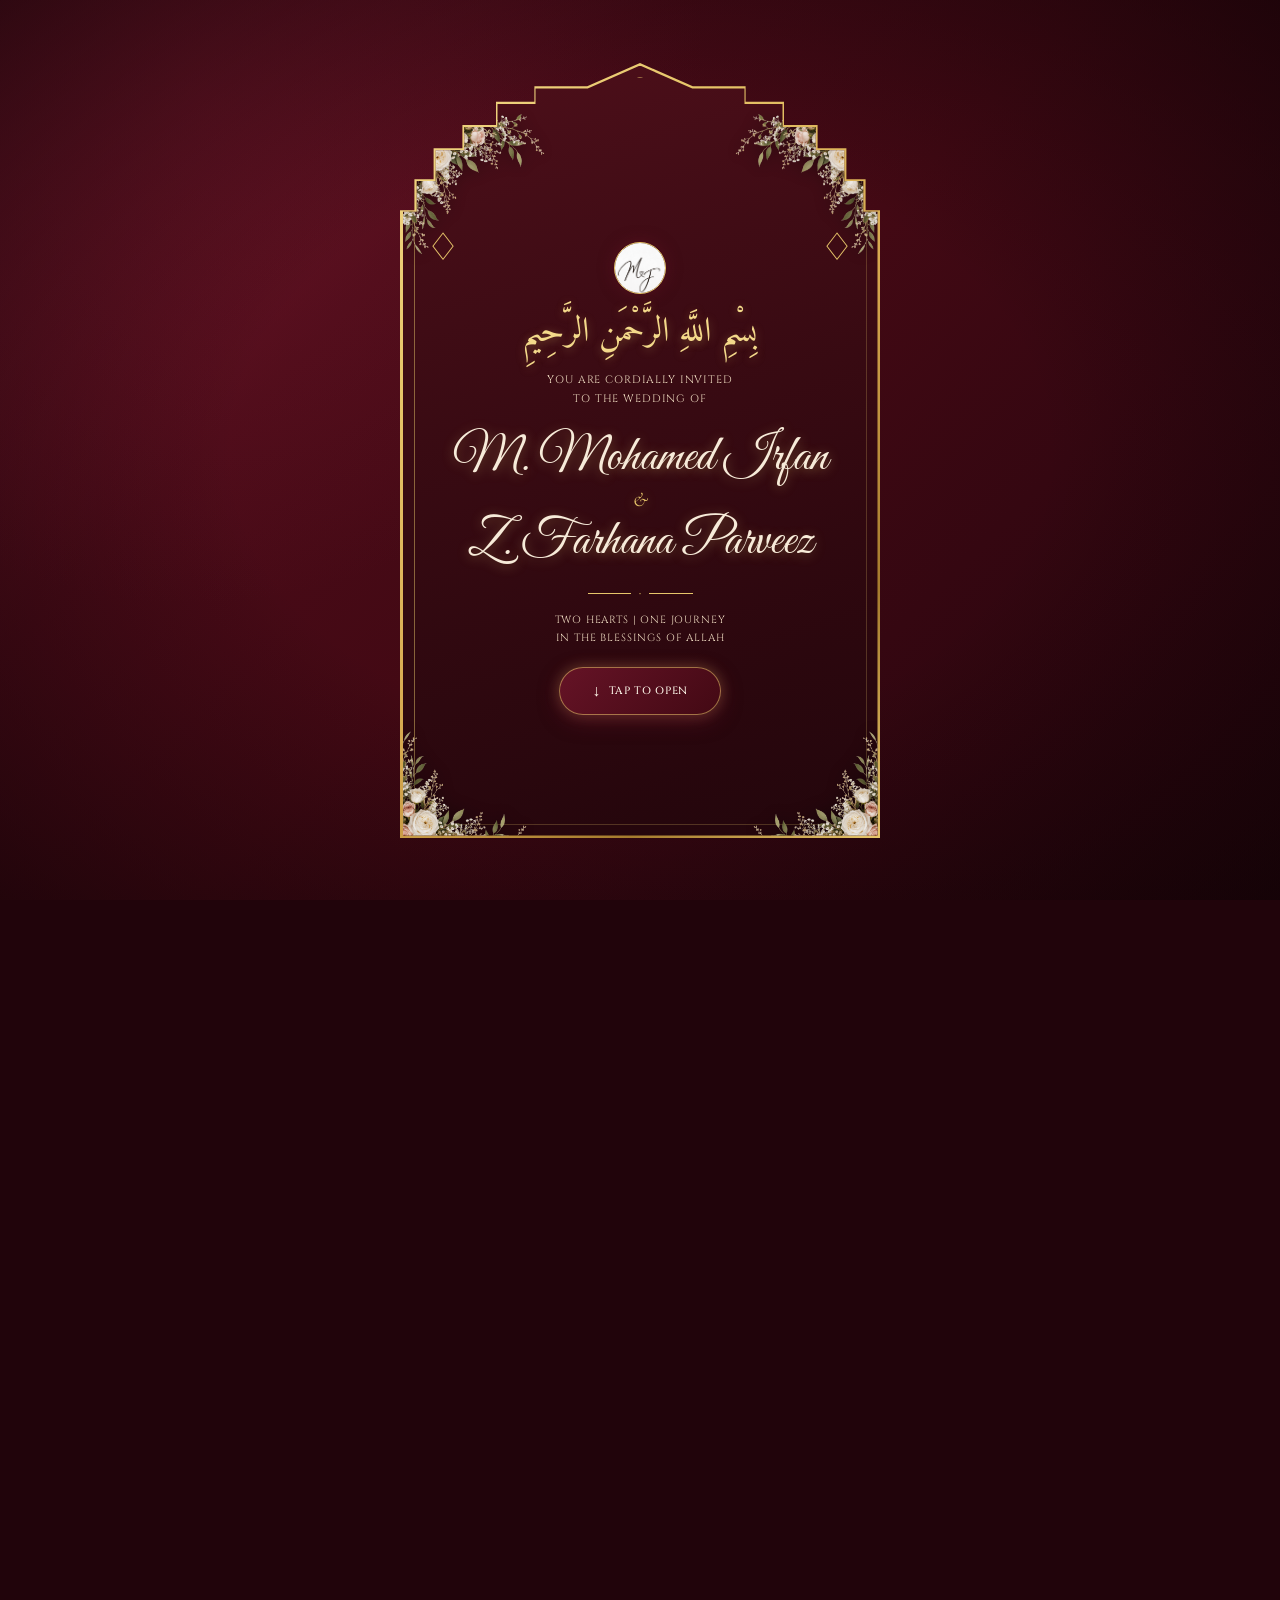
==== commit d8be2deb: "Update invitation UI" ====
--- a/lovable-local.html
+++ b/lovable-local.html
@@ -24,29 +24,38 @@
     --shadow-gold: 0 8px 30px rgba(101, 19, 38, 0.6), 0 0 16px rgba(231, 198, 106, 0.35);
   }
 
+  html {
+    scroll-behavior: smooth;
+    -webkit-overflow-scrolling: touch;
+  }
+
   body {
-    background:
-      radial-gradient(ellipse at 50% 50%, transparent 45%, rgba(15, 2, 5, 0.65) 100%),
-      radial-gradient(circle at 15% 10%, rgba(120, 25, 45, 0.45) 0%, transparent 38%),
-      linear-gradient(135deg, #651326 0%, #4a0b18 30%, #430914 50%, #350711 70%, #21040b 100%) !important;
-    background-attachment: fixed !important;
-    color: #f7ebd9 !important;
+    background-color: #21040b !important;
+    background-image: none !important;
+    color: #f7ebd9 !important;
+    overflow-x: hidden;
   }
 
   .wedding-site {
-    background:
-      radial-gradient(ellipse at 50% 50%, transparent 45%, rgba(15, 2, 5, 0.65) 100%),
-      radial-gradient(circle at 15% 10%, rgba(120, 25, 45, 0.45) 0%, transparent 38%),
-      linear-gradient(135deg, #651326 0%, #4a0b18 30%, #430914 50%, #350711 70%, #21040b 100%) !important;
-    background-attachment: fixed !important;
+    background: transparent !important;
+    min-height: 100vh;
+    position: relative;
+    overflow-x: hidden;
   }
 
   .site-background {
     opacity: 0.1 !important;
     filter: saturate(0.25) brightness(0.25) contrast(1.15) !important;
     mix-blend-mode: luminosity !important;
-  }
-
+    position: fixed !important;
+    inset: 0 !important;
+    pointer-events: none !important;
+    transform: translateZ(0) !important;
+    will-change: transform;
+    z-index: -3 !important;
+  }
+
+  /* GPU hardware-composited fixed background (zero repainting during scroll) */
   .background-veil {
     background:
       radial-gradient(ellipse at 50% 50%, transparent 45%, rgba(15, 2, 5, 0.65) 100%),
@@ -54,36 +63,101 @@
       linear-gradient(135deg, #651326 0%, #4a0b18 30%, #430914 50%, #350711 70%, #21040b 100%) !important;
     position: fixed !important;
     inset: 0 !important;
+    pointer-events: none !important;
+    transform: translateZ(0) !important;
+    will-change: transform;
+    z-index: -2 !important;
+  }
+
+  /* GPU accelerated ambient particle animations */
+  .particles, .falling-petals {
+    position: fixed !important;
+    inset: 0 !important;
+    pointer-events: none !important;
+    contain: strict !important;
+    transform: translateZ(0) !important;
+  }
+
+  .particles i, .falling-petals i {
+    will-change: transform, opacity !important;
+    backface-visibility: hidden !important;
   }
 
   .cover-screen, .invite-section {
-    background: radial-gradient(ellipse at 48% 36%, rgba(243, 217, 138, 0.05) 0%, rgba(214, 168, 79, 0.02) 40%, transparent 72%) !important;
-  }
-
+    background: transparent !important;
+  }
+
+  /* Hardware compositing for frame cards to prevent shadow rasterization lag */
   .cover-card, .arch-card {
     background: linear-gradient(135deg, #f3d98a 0%, #e7c66a 25%, #d6a84f 55%, #a67c2e 80%, #e7c66a 100%) !important;
     padding: 1.5px !important;
-    filter:
-      /* 1. Close warm champagne/gold frame edge glow - biased to upper-left */
-      drop-shadow(-2px -3px 5px rgba(243, 217, 138, 0.6))
-      drop-shadow(1px 2px 5px rgba(214, 168, 79, 0.4))
-      /* 2. Medium soft champagne radiance radiating outward */
-      drop-shadow(-6px -8px 18px rgba(231, 198, 106, 0.45))
-      drop-shadow(3px 5px 20px rgba(214, 168, 79, 0.3))
-      /* 3. Broad soft ambient golden haze outside the frame */
-      drop-shadow(-12px -16px 42px rgba(243, 217, 138, 0.22))
-      drop-shadow(6px 12px 48px rgba(214, 168, 79, 0.15))
-      /* 4. Deep grounding shadow for contrast and royal depth */
-      drop-shadow(0 25px 50px rgba(10, 1, 3, 0.85))
-      drop-shadow(0 0 60px rgba(101, 19, 38, 0.35)) !important;
-  }
-
+    filter: drop-shadow(0 16px 36px rgba(10, 1, 3, 0.75)) drop-shadow(0 0 20px rgba(231, 198, 106, 0.2)) !important;
+    transform: translateZ(0) !important;
+    will-change: transform, opacity !important;
+    contain: layout style !important;
+  }
+
+  /* High performance inner card */
   .cover-inner, .arch-inner {
     background: linear-gradient(165deg, rgba(74, 11, 24, 0.98) 0%, rgba(53, 7, 17, 0.98) 45%, rgba(33, 4, 11, 0.99) 100%) !important;
+    -webkit-backdrop-filter: none !important;
+    backdrop-filter: none !important;
   }
 
   .cover-inner:after, .arch-inner:after {
     border-color: rgba(231, 198, 106, 0.48) !important;
+  }
+
+  /* Symmetrical, perfectly visible 4-corner mirrored floral frame */
+  .floral {
+    position: absolute !important;
+    z-index: 5 !important;
+    pointer-events: none !important;
+    display: block !important;
+    width: clamp(100px, 32%, 140px) !important;
+    height: auto !important;
+    opacity: 0.96 !important;
+    filter: drop-shadow(0 2px 8px rgba(0, 0, 0, 0.45)) !important;
+    will-change: transform !important;
+    backface-visibility: hidden !important;
+  }
+
+  /* 1. Top-Left Corner (Brought slightly forward in the frame) */
+  .floral-tl {
+    top: 6% !important;
+    left: -1% !important;
+    right: auto !important;
+    bottom: auto !important;
+    width: clamp(105px, 34%, 148px) !important;
+    transform: translateZ(0) !important;
+  }
+
+  /* 2. Top-Right Corner (Exact horizontal reflection brought slightly forward) */
+  .floral-tr {
+    top: 6% !important;
+    right: -1% !important;
+    left: auto !important;
+    bottom: auto !important;
+    width: clamp(105px, 34%, 148px) !important;
+    transform: scaleX(-1) translateZ(0) !important;
+  }
+
+  /* 3. Bottom-Left Corner (Exact vertical reflection of Top-Left) */
+  .floral-bl {
+    bottom: -4% !important;
+    left: -3% !important;
+    top: auto !important;
+    right: auto !important;
+    transform: rotate(180deg) scaleX(-1) translateZ(0) !important;
+  }
+
+  /* 4. Bottom-Right Corner (Exact horizontal reflection of Bottom-Left & vertical reflection of Top-Right) */
+  .floral-br {
+    bottom: -4% !important;
+    right: -3% !important;
+    top: auto !important;
+    left: auto !important;
+    transform: rotate(180deg) translateZ(0) !important;
   }
 
   .arabic {
@@ -444,15 +518,16 @@
     });
   }
 
-  // IntersectionObserver for cards on scroll
+  // High performance IntersectionObserver for silky smooth scroll reveals
   if ('IntersectionObserver' in window) {
     const observer = new IntersectionObserver(function(entries) {
       entries.forEach(function(entry) {
         if (entry.isIntersecting) {
           entry.target.classList.add('is-visible');
+          observer.unobserve(entry.target);
         }
       });
-    }, { threshold: 0.1 });
+    }, { threshold: 0.08, rootMargin: '60px 0px' });
     reveals.forEach(function(card) { observer.observe(card); });
   }
 
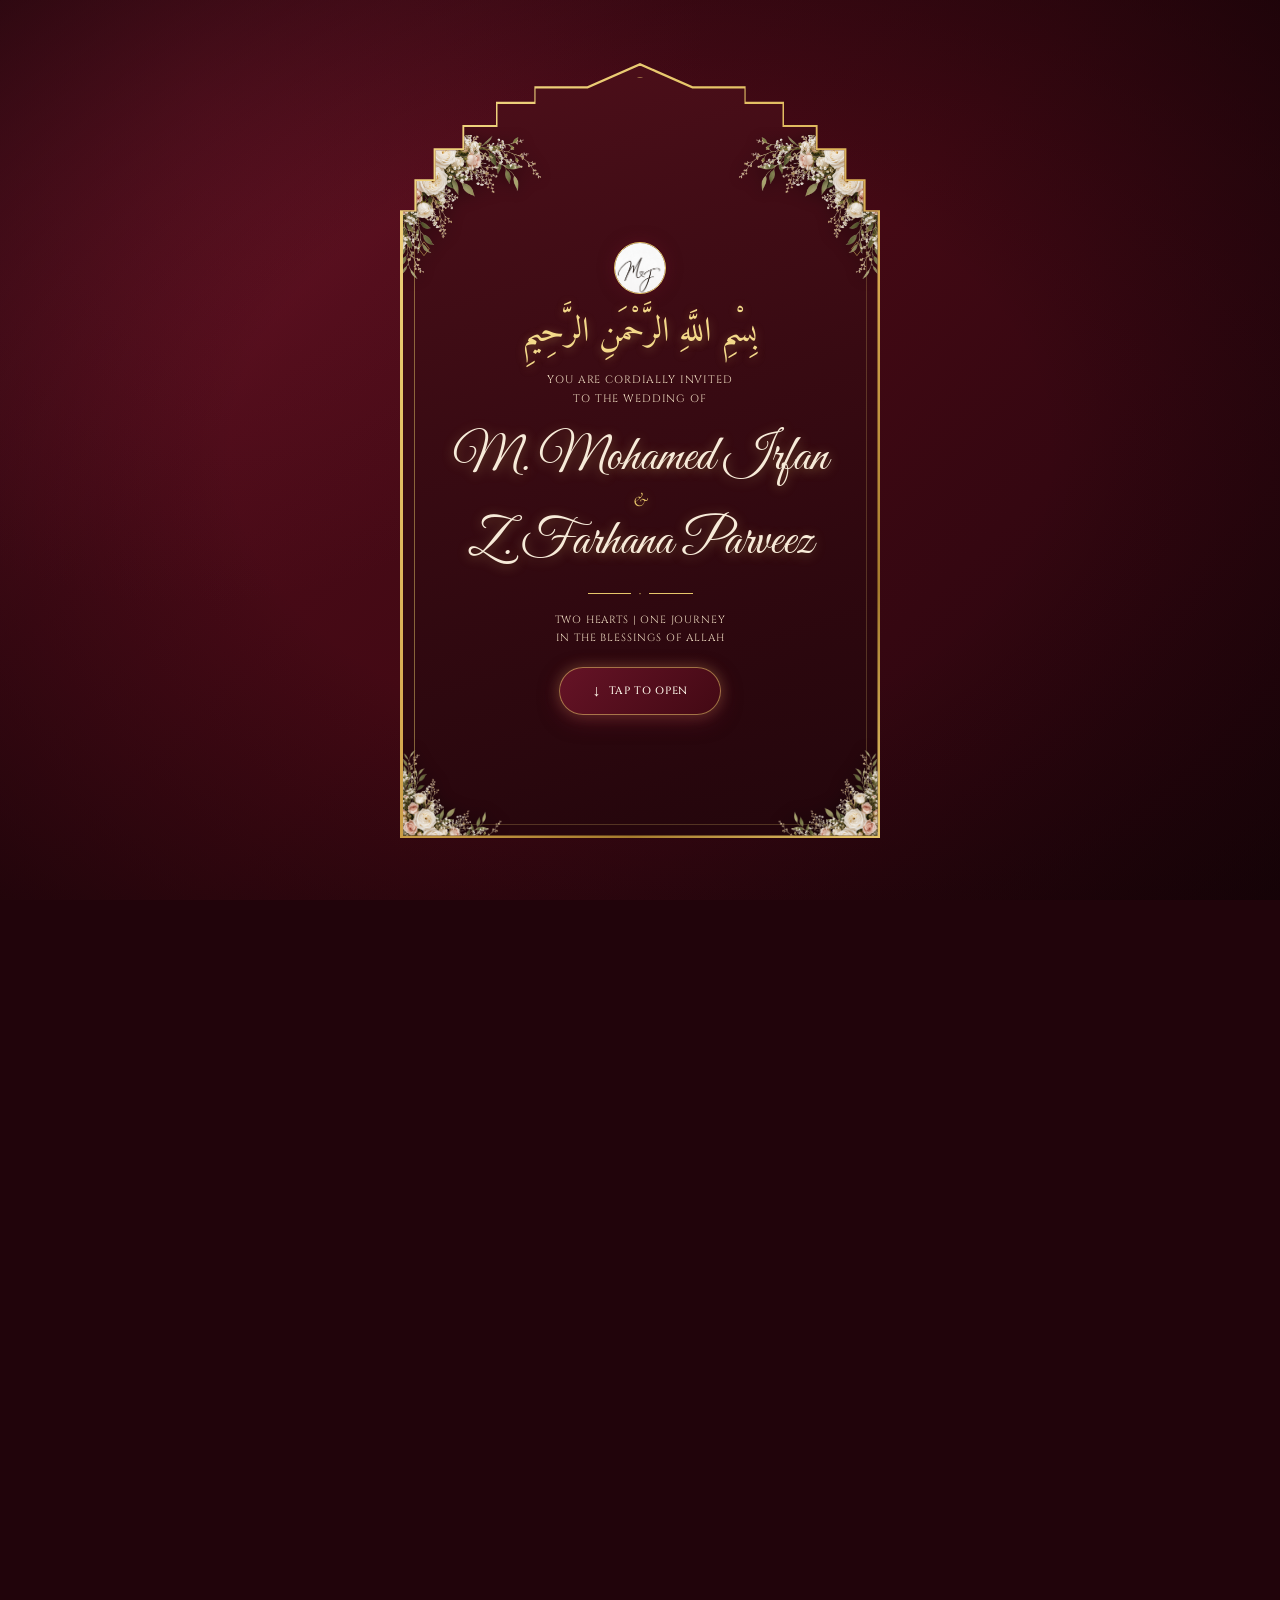
==== commit 6679798b: "Update invitation UI 23" ====
--- a/lovable-local.html
+++ b/lovable-local.html
@@ -108,56 +108,76 @@
     border-color: rgba(231, 198, 106, 0.48) !important;
   }
 
-  /* Symmetrical, perfectly visible 4-corner mirrored floral frame */
+  /* Symmetrical 4-corner floral frame matching reference design */
   .floral {
     position: absolute !important;
-    z-index: 5 !important;
+    z-index: 6 !important;
     pointer-events: none !important;
     display: block !important;
-    width: clamp(100px, 32%, 140px) !important;
     height: auto !important;
-    opacity: 0.96 !important;
-    filter: drop-shadow(0 2px 8px rgba(0, 0, 0, 0.45)) !important;
+    opacity: 0.98 !important;
+    filter: drop-shadow(0 2px 8px rgba(0, 0, 0, 0.5)) !important;
     will-change: transform !important;
     backface-visibility: hidden !important;
   }
 
-  /* 1. Top-Left Corner (Brought slightly forward in the frame) */
+  /* 1. Top-Left Corner (Resting lush on stepped arch shoulder) */
   .floral-tl {
-    top: 6% !important;
-    left: -1% !important;
+    top: 9% !important;
+    left: -2% !important;
     right: auto !important;
     bottom: auto !important;
-    width: clamp(105px, 34%, 148px) !important;
+    width: clamp(110px, 34%, 150px) !important;
     transform: translateZ(0) !important;
   }
 
-  /* 2. Top-Right Corner (Exact horizontal reflection brought slightly forward) */
+  /* 2. Top-Right Corner (Exact horizontal reflection on right arch shoulder) */
   .floral-tr {
-    top: 6% !important;
-    right: -1% !important;
+    top: 9% !important;
+    right: -2% !important;
     left: auto !important;
     bottom: auto !important;
-    width: clamp(105px, 34%, 148px) !important;
+    width: clamp(110px, 34%, 150px) !important;
     transform: scaleX(-1) translateZ(0) !important;
   }
 
-  /* 3. Bottom-Left Corner (Exact vertical reflection of Top-Left) */
+  /* 3. Bottom-Left Corner (Slender floral spray rising up along left border) */
   .floral-bl {
-    bottom: -4% !important;
-    left: -3% !important;
+    bottom: -2% !important;
+    left: -1% !important;
     top: auto !important;
     right: auto !important;
+    width: clamp(80px, 23%, 105px) !important;
     transform: rotate(180deg) scaleX(-1) translateZ(0) !important;
   }
 
-  /* 4. Bottom-Right Corner (Exact horizontal reflection of Bottom-Left & vertical reflection of Top-Right) */
+  /* 4. Bottom-Right Corner (Slender floral spray rising up along right border) */
   .floral-br {
-    bottom: -4% !important;
-    right: -3% !important;
+    bottom: -2% !important;
+    right: -1% !important;
     top: auto !important;
     left: auto !important;
+    width: clamp(80px, 23%, 105px) !important;
     transform: rotate(180deg) translateZ(0) !important;
+  }
+
+  .cover-lantern {
+    color: #e7c66a !important;
+    font-size: 1.25rem !important;
+    position: absolute !important;
+    top: 22% !important;
+    z-index: 5 !important;
+    opacity: 0.9 !important;
+    filter: drop-shadow(0 0 6px rgba(231, 198, 106, 0.45)) !important;
+    animation: none !important;
+  }
+
+  .cover-lantern-left {
+    left: 12px !important;
+  }
+
+  .cover-lantern-right {
+    right: 12px !important;
   }
 
   .arabic {
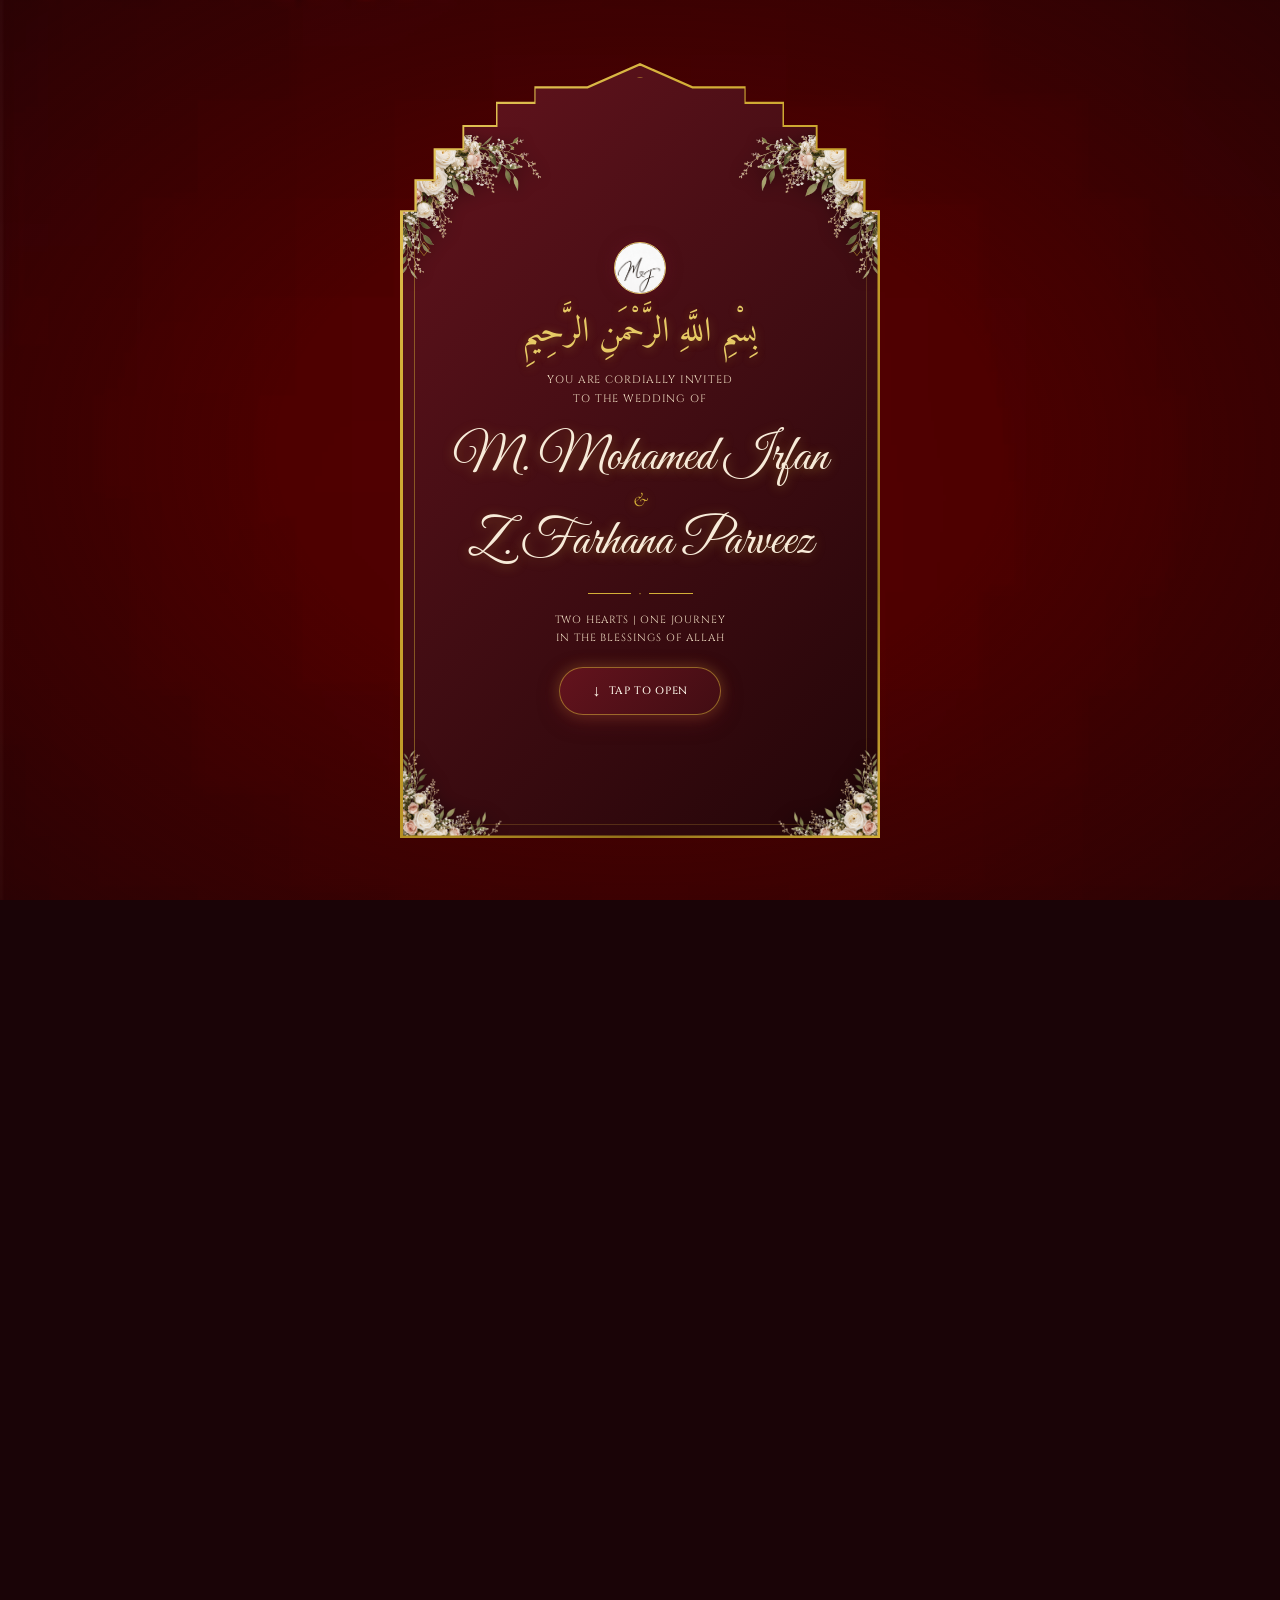
==== commit 44784a42: "Update invitation UI 25" ====
--- a/lovable-local.html
+++ b/lovable-local.html
@@ -1,27 +1,27 @@
-<!DOCTYPE html><html lang="en"><head><meta charSet="utf-8"/><meta name="viewport" content="width=device-width, initial-scale=1"/><link rel="preload" as="image" href="./assets/wedding-background-CcYsJ2xg.jpg"/><link rel="preload" as="image" href="./assets/floral-corner-D0d6ExBq.png"/><link rel="preload" as="image" href="./assets/irfan-farhana-monogram-white-D5rvqzT9.png"/><link rel="stylesheet" href="./assets/styles-OWrHJUdL.css" data-precedence="default"/><link rel="stylesheet" href="https://fonts.googleapis.com/css2?family=Amiri:wght@400;700&amp;family=Cinzel:wght@400;500;600&amp;family=Cormorant+Garamond:ital,wght@0,400;0,500;0,600;1,400;1,500&amp;family=Great+Vibes&amp;display=swap" data-precedence="default"/><title>Irfan &amp; Farhana Parveez — Wedding Reception Invitation</title><meta name="author" content="M. Mohamed Irfan &amp; Z. Farhana Parveez"/><meta name="description" content="Join M. Mohamed Irfan and Z. Farhana Parveez for their Wedding Reception on December 30, 2026."/><meta property="og:title" content="Irfan &amp; Farhana Parveez — Wedding Reception Invitation"/><meta property="og:description" content="Together with their families, Irfan and Farhana Parveez invite you to celebrate their Wedding Reception."/><meta property="og:type" content="website"/><meta name="twitter:card" content="summary_large_image"/><meta name="twitter:title" content="Irfan &amp; Farhana Parveez — Wedding Reception Invitation"/><meta name="twitter:description" content="Together with their families, Irfan and Farhana Parveez invite you to celebrate their Wedding Reception."/><meta property="og:image" content="https://pub-bb2e103a32db4e198524a2e9ed8f35b4.r2.dev/lovp_18j61jmm9v81pts2m438v48wzq/797793d7fda85448a15a6fd5e113cc22_1790079968313.png"/><meta name="twitter:image" content="https://pub-bb2e103a32db4e198524a2e9ed8f35b4.r2.dev/lovp_18j61jmm9v81pts2m438v48wzq/797793d7fda85448a15a6fd5e113cc22_1790079968313.png"/><link rel="preconnect" href="https://fonts.googleapis.com"/><link rel="preconnect" href="https://fonts.gstatic.com" crossorigin="anonymous"/><link rel="icon" href="./favicon.png" type="image/png"/>
+<!DOCTYPE html><html lang="en"><head><meta charSet="utf-8"/><meta name="viewport" content="width=device-width, initial-scale=1"/><link rel="preload" as="image" href="./assets/mandala-maroon-bg.png"/><link rel="preload" as="image" href="./assets/floral-corner-D0d6ExBq.png"/><link rel="preload" as="image" href="./assets/irfan-farhana-monogram-white-D5rvqzT9.png"/><link rel="stylesheet" href="./assets/styles-OWrHJUdL.css" data-precedence="default"/><link rel="stylesheet" href="https://fonts.googleapis.com/css2?family=Amiri:wght@400;700&amp;family=Cinzel:wght@400;500;600&amp;family=Cormorant+Garamond:ital,wght@0,400;0,500;0,600;1,400;1,500&amp;family=Great+Vibes&amp;display=swap" data-precedence="default"/><title>Irfan &amp; Farhana Parveez — Wedding Reception Invitation</title><meta name="author" content="M. Mohamed Irfan &amp; Z. Farhana Parveez"/><meta name="description" content="Join M. Mohamed Irfan and Z. Farhana Parveez for their Wedding Reception on December 30, 2026."/><meta property="og:title" content="Irfan &amp; Farhana Parveez — Wedding Reception Invitation"/><meta property="og:description" content="Together with their families, Irfan and Farhana Parveez invite you to celebrate their Wedding Reception."/><meta property="og:type" content="website"/><meta name="twitter:card" content="summary_large_image"/><meta name="twitter:title" content="Irfan &amp; Farhana Parveez — Wedding Reception Invitation"/><meta name="twitter:description" content="Together with their families, Irfan and Farhana Parveez invite you to celebrate their Wedding Reception."/><meta property="og:image" content="https://pub-bb2e103a32db4e198524a2e9ed8f35b4.r2.dev/lovp_18j61jmm9v81pts2m438v48wzq/797793d7fda85448a15a6fd5e113cc22_1790079968313.png"/><meta name="twitter:image" content="https://pub-bb2e103a32db4e198524a2e9ed8f35b4.r2.dev/lovp_18j61jmm9v81pts2m438v48wzq/797793d7fda85448a15a6fd5e113cc22_1790079968313.png"/><link rel="preconnect" href="https://fonts.googleapis.com"/><link rel="preconnect" href="https://fonts.gstatic.com" crossorigin="anonymous"/><link rel="icon" href="./favicon.png" type="image/png"/>
 <style id="rich-maroon-theme">
   :root {
-    --background: #21040b;
+    --background: #1a0407;
     --foreground: #f7ebd9;
-    --card: rgba(53, 7, 17, 0.96);
+    --card: #420d13;
     --card-foreground: #f7ebd9;
-    --primary: #651326;
+    --primary: #63131d;
     --primary-foreground: #fff8eb;
-    --secondary: #350711;
+    --secondary: #2d070b;
     --secondary-foreground: #f7ebd9;
-    --muted: #2d050e;
+    --muted: #230508;
     --muted-foreground: #d6b89c;
-    --accent: #4a0b18;
+    --accent: #420d13;
     --accent-foreground: #fff8eb;
-    --border: rgba(231, 198, 106, 0.45);
-    --input: rgba(231, 198, 106, 0.45);
-    --ring: #e7c66a;
-    --gold: #e7c66a;
-    --gold-light: #f3d98a;
-    --wine: #f3d98a;
-    --logo-background: #21040b;
-    --petal: #651326;
-    --shadow-gold: 0 8px 30px rgba(101, 19, 38, 0.6), 0 0 16px rgba(231, 198, 106, 0.35);
+    --border: rgba(212, 175, 55, 0.45);
+    --input: rgba(212, 175, 55, 0.45);
+    --ring: #d4af37;
+    --gold: #d4af37;
+    --gold-light: #e6ca65;
+    --wine: #e6ca65;
+    --logo-background: #1a0407;
+    --petal: #63131d;
+    --shadow-gold: 0 8px 30px rgba(99, 19, 29, 0.6), 0 0 16px rgba(212, 175, 55, 0.35);
   }
 
   html {
@@ -30,7 +30,7 @@
   }
 
   body {
-    background-color: #21040b !important;
+    background-color: #1a0407 !important;
     background-image: none !important;
     color: #f7ebd9 !important;
     overflow-x: hidden;
@@ -43,24 +43,26 @@
     overflow-x: hidden;
   }
 
+  /* Full-screen luxury mandala background */
   .site-background {
-    opacity: 0.1 !important;
-    filter: saturate(0.25) brightness(0.25) contrast(1.15) !important;
-    mix-blend-mode: luminosity !important;
+    opacity: 1 !important;
+    filter: none !important;
+    mix-blend-mode: normal !important;
+    object-fit: cover !important;
+    object-position: center !important;
     position: fixed !important;
     inset: 0 !important;
+    width: 100vw !important;
+    height: 100vh !important;
     pointer-events: none !important;
     transform: translateZ(0) !important;
     will-change: transform;
     z-index: -3 !important;
   }
 
-  /* GPU hardware-composited fixed background (zero repainting during scroll) */
+  /* GPU hardware-composited soft vignette over background */
   .background-veil {
-    background:
-      radial-gradient(ellipse at 50% 50%, transparent 45%, rgba(15, 2, 5, 0.65) 100%),
-      radial-gradient(circle at 15% 10%, rgba(120, 25, 45, 0.45) 0%, transparent 38%),
-      linear-gradient(135deg, #651326 0%, #4a0b18 30%, #430914 50%, #350711 70%, #21040b 100%) !important;
+    background: radial-gradient(ellipse at 50% 50%, transparent 40%, rgba(26, 4, 7, 0.55) 100%) !important;
     position: fixed !important;
     inset: 0 !important;
     pointer-events: none !important;
@@ -70,42 +72,172 @@
   }
 
   /* GPU accelerated ambient particle animations */
-  .particles, .falling-petals {
+  .particles {
     position: fixed !important;
     inset: 0 !important;
     pointer-events: none !important;
     contain: strict !important;
     transform: translateZ(0) !important;
-  }
-
-  .particles i, .falling-petals i {
+    z-index: 1 !important;
+  }
+
+  .particles i {
     will-change: transform, opacity !important;
     backface-visibility: hidden !important;
   }
 
+  /* Delicate luxury dusty-rose / blush rose-gold falling petals */
+  .falling-petals {
+    position: fixed !important;
+    top: 0 !important;
+    left: 0 !important;
+    width: 100vw !important;
+    height: 100vh !important;
+    pointer-events: none !important;
+    transform: translateZ(0) !important;
+    z-index: 99 !important;
+    overflow: hidden !important;
+  }
+
+  .falling-petals .petal {
+    position: absolute !important;
+    display: block !important;
+    left: var(--petal-x, 10%) !important;
+    top: -24px !important;
+    width: var(--petal-w, 13px) !important;
+    height: var(--petal-h, 17px) !important;
+    border-radius: 65% 0 65% 65% !important;
+    background: linear-gradient(135deg, rgba(255, 222, 226, 0.95) 0%, rgba(244, 172, 186, 0.88) 35%, rgba(217, 122, 142, 0.82) 70%, rgba(186, 80, 103, 0.75) 100%) !important;
+    box-shadow: 0 2px 6px rgba(0, 0, 0, 0.35), 0 0 4px rgba(212, 175, 55, 0.35), inset 0 1px 2px rgba(255, 255, 255, 0.75) !important;
+    will-change: transform, opacity !important;
+    backface-visibility: hidden !important;
+    opacity: 0;
+  }
+
+  .falling-petals .petal:nth-child(even) {
+    border-radius: 0 65% 65% 65% !important;
+    background: linear-gradient(145deg, rgba(255, 230, 234, 0.95) 0%, rgba(247, 180, 194, 0.88) 35%, rgba(223, 133, 153, 0.82) 70%, rgba(196, 91, 114, 0.75) 100%) !important;
+  }
+
+  .falling-petals .petal:nth-child(3n) {
+    border-radius: 65% 65% 0 65% !important;
+    background: linear-gradient(125deg, rgba(252, 212, 218, 0.95) 0%, rgba(240, 158, 176, 0.88) 40%, rgba(207, 110, 131, 0.82) 75%, rgba(168, 62, 84, 0.75) 100%) !important;
+    box-shadow: 0 2px 5px rgba(0, 0, 0, 0.3), 0 0 3px rgba(230, 202, 101, 0.4), inset 0 1px 2px rgba(255, 245, 245, 0.7) !important;
+  }
+
+  .falling-petals .p1 {
+    animation: petalSway1 var(--petal-dur, 14s) cubic-bezier(0.38, 0, 0.62, 1) infinite var(--petal-del, 0s) !important;
+  }
+
+  .falling-petals .p2 {
+    animation: petalSway2 var(--petal-dur, 16s) cubic-bezier(0.38, 0, 0.62, 1) infinite var(--petal-del, 0s) !important;
+  }
+
+  .falling-petals .p3 {
+    animation: petalSway3 var(--petal-dur, 13.5s) cubic-bezier(0.38, 0, 0.62, 1) infinite var(--petal-del, 0s) !important;
+  }
+
+  @keyframes petalSway1 {
+    0% {
+      transform: translate3d(0, -20px, 0) rotate(0deg) rotateY(0deg);
+      opacity: 0;
+    }
+    10% {
+      opacity: 0.92;
+    }
+    35% {
+      transform: translate3d(22px, 35vh, 0) rotate(55deg) rotateY(120deg);
+      opacity: 0.88;
+    }
+    65% {
+      transform: translate3d(-18px, 68vh, 0) rotate(115deg) rotateY(240deg);
+      opacity: 0.82;
+    }
+    85% {
+      transform: translate3d(12px, 90vh, 0) rotate(165deg) rotateY(330deg);
+      opacity: 0.55;
+    }
+    100% {
+      transform: translate3d(-8px, 110vh, 0) rotate(210deg) rotateY(420deg);
+      opacity: 0;
+    }
+  }
+
+  @keyframes petalSway2 {
+    0% {
+      transform: translate3d(0, -20px, 0) rotate(25deg) rotateX(0deg);
+      opacity: 0;
+    }
+    10% {
+      opacity: 0.9;
+    }
+    35% {
+      transform: translate3d(-22px, 36vh, 0) rotate(-40deg) rotateX(130deg);
+      opacity: 0.85;
+    }
+    65% {
+      transform: translate3d(20px, 70vh, 0) rotate(45deg) rotateX(250deg);
+      opacity: 0.8;
+    }
+    85% {
+      transform: translate3d(-10px, 92vh, 0) rotate(-20deg) rotateX(340deg);
+      opacity: 0.5;
+    }
+    100% {
+      transform: translate3d(10px, 110vh, 0) rotate(50deg) rotateX(430deg);
+      opacity: 0;
+    }
+  }
+
+  @keyframes petalSway3 {
+    0% {
+      transform: translate3d(0, -20px, 0) rotate(-20deg) rotateZ(0deg);
+      opacity: 0;
+    }
+    10% {
+      opacity: 0.92;
+    }
+    40% {
+      transform: translate3d(24px, 40vh, 0) rotate(60deg) rotateZ(110deg);
+      opacity: 0.88;
+    }
+    70% {
+      transform: translate3d(-20px, 74vh, 0) rotate(-35deg) rotateZ(220deg);
+      opacity: 0.78;
+    }
+    88% {
+      transform: translate3d(10px, 94vh, 0) rotate(45deg) rotateZ(310deg);
+      opacity: 0.45;
+    }
+    100% {
+      transform: translate3d(-12px, 110vh, 0) rotate(-15deg) rotateZ(390deg);
+      opacity: 0;
+    }
+  }
+
   .cover-screen, .invite-section {
     background: transparent !important;
   }
 
-  /* Hardware compositing for frame cards to prevent shadow rasterization lag */
+  /* Stepped arch frame with warm metallic gold outline and 20px-35px golden backlight */
   .cover-card, .arch-card {
-    background: linear-gradient(135deg, #f3d98a 0%, #e7c66a 25%, #d6a84f 55%, #a67c2e 80%, #e7c66a 100%) !important;
+    background: linear-gradient(135deg, #e6ca65 0%, #d4af37 25%, #c29b28 55%, #937119 80%, #d4af37 100%) !important;
     padding: 1.5px !important;
-    filter: drop-shadow(0 16px 36px rgba(10, 1, 3, 0.75)) drop-shadow(0 0 20px rgba(231, 198, 106, 0.2)) !important;
+    filter: drop-shadow(0 16px 36px rgba(10, 1, 3, 0.75)) drop-shadow(0 0 28px rgba(229, 185, 95, 0.4)) !important;
     transform: translateZ(0) !important;
     will-change: transform, opacity !important;
     contain: layout style !important;
   }
 
-  /* High performance inner card */
+  /* Inner card 135deg diagonal gradient: #63131D (0%) -> #420D13 (50%) -> #230508 (100%) */
   .cover-inner, .arch-inner {
-    background: linear-gradient(165deg, rgba(74, 11, 24, 0.98) 0%, rgba(53, 7, 17, 0.98) 45%, rgba(33, 4, 11, 0.99) 100%) !important;
-    -webkit-backdrop-filter: none !important;
-    backdrop-filter: none !important;
+    background: linear-gradient(135deg, #63131D 0%, #420D13 50%, #230508 100%) !important;
+    -webkit-backdrop-filter: blur(8px) !important;
+    backdrop-filter: blur(8px) !important;
   }
 
   .cover-inner:after, .arch-inner:after {
-    border-color: rgba(231, 198, 106, 0.48) !important;
+    border-color: rgba(212, 175, 55, 0.45) !important;
   }
 
   /* Symmetrical 4-corner floral frame matching reference design */
@@ -162,13 +294,13 @@
   }
 
   .cover-lantern {
-    color: #e7c66a !important;
+    color: #d4af37 !important;
     font-size: 1.25rem !important;
     position: absolute !important;
     top: 22% !important;
     z-index: 5 !important;
     opacity: 0.9 !important;
-    filter: drop-shadow(0 0 6px rgba(231, 198, 106, 0.45)) !important;
+    filter: drop-shadow(0 0 6px rgba(212, 175, 55, 0.45)) !important;
     animation: none !important;
   }
 
@@ -181,17 +313,17 @@
   }
 
   .arabic {
-    color: #f3d98a !important;
-    text-shadow: 0 2px 10px rgba(231, 198, 106, 0.35);
+    color: #e6ca65 !important;
+    text-shadow: 0 2px 10px rgba(212, 175, 55, 0.35);
   }
 
   .couple-names, .name-script, .script-title {
     color: #f7ebd9 !important;
-    text-shadow: 0 2px 12px rgba(231, 198, 106, 0.4);
+    text-shadow: 0 2px 12px rgba(212, 175, 55, 0.4);
   }
 
   .couple-names i, .name-script span, .ampersand {
-    color: #e7c66a !important;
+    color: #d4af37 !important;
   }
 
   .eyebrow, .family-copy, .vow-line, .blessing-copy {
@@ -203,51 +335,51 @@
   }
 
   .gold-ornament {
-    color: #e7c66a !important;
+    color: #d4af37 !important;
   }
 
   .gold-ornament:before, .gold-ornament:after {
-    background: #e7c66a !important;
+    background: #d4af37 !important;
   }
 
   .cover-lantern, .crescent, .title-icon {
-    color: #e7c66a !important;
+    color: #d4af37 !important;
   }
 
   .open-button, .map-button, .whatsapp-button {
-    background: linear-gradient(135deg, #651326 0%, #430914 100%) !important;
+    background: linear-gradient(135deg, #63131d 0%, #420d13 100%) !important;
     color: #fff8eb !important;
-    border: 1px solid rgba(231, 198, 106, 0.55) !important;
-    box-shadow: 0 6px 20px rgba(101, 19, 38, 0.55), 0 0 14px rgba(231, 198, 106, 0.3) !important;
+    border: 1px solid rgba(212, 175, 55, 0.55) !important;
+    box-shadow: 0 6px 20px rgba(99, 19, 29, 0.55), 0 0 14px rgba(212, 175, 55, 0.3) !important;
     transition: all 0.3s ease !important;
   }
 
   .open-button:hover, .map-button:hover, .whatsapp-button:hover {
     background: linear-gradient(135deg, #7c1930 0%, #4d0b17 100%) !important;
-    box-shadow: 0 8px 25px rgba(124, 25, 48, 0.7), 0 0 18px rgba(231, 198, 106, 0.5) !important;
+    box-shadow: 0 8px 25px rgba(124, 25, 48, 0.7), 0 0 18px rgba(212, 175, 55, 0.5) !important;
     transform: translateY(-2px);
   }
 
   .share-button {
-    background: rgba(53, 7, 17, 0.8) !important;
+    background: rgba(45, 7, 11, 0.8) !important;
     color: #f7ebd9 !important;
-    border: 1px solid rgba(231, 198, 106, 0.4) !important;
+    border: 1px solid rgba(212, 175, 55, 0.4) !important;
   }
 
   .share-button:hover {
-    background: rgba(74, 11, 24, 0.95) !important;
-    border-color: #e7c66a !important;
+    background: rgba(66, 13, 19, 0.95) !important;
+    border-color: #d4af37 !important;
   }
 
   .countdown-grid div {
-    background: linear-gradient(180deg, rgba(67, 9, 20, 0.88) 0%, rgba(33, 4, 11, 0.92) 100%) !important;
-    border: 1px solid rgba(231, 198, 106, 0.48) !important;
-    box-shadow: 0 4px 15px rgba(0, 0, 0, 0.45), inset 0 0 12px rgba(101, 19, 38, 0.3) !important;
+    background: linear-gradient(180deg, rgba(66, 13, 19, 0.88) 0%, rgba(35, 5, 8, 0.92) 100%) !important;
+    border: 1px solid rgba(212, 175, 55, 0.48) !important;
+    box-shadow: 0 4px 15px rgba(0, 0, 0, 0.45), inset 0 0 12px rgba(99, 19, 29, 0.3) !important;
   }
 
   .countdown-grid strong {
     color: #f7ebd9 !important;
-    text-shadow: 0 0 10px rgba(231, 198, 106, 0.4);
+    text-shadow: 0 0 10px rgba(212, 175, 55, 0.4);
   }
 
   .countdown-grid span {
@@ -255,8 +387,8 @@
   }
 
   .until em {
-    color: #f3d98a !important;
-    text-shadow: 0 2px 10px rgba(231, 198, 106, 0.3);
+    color: #e6ca65 !important;
+    text-shadow: 0 2px 10px rgba(212, 175, 55, 0.3);
   }
 
   .event-list dt svg {
@@ -390,7 +522,7 @@
     display: flex !important;
   }
 </style>
-</head><body><main class="wedding-site"><img class="site-background" src="./assets/wedding-background-CcYsJ2xg.jpg" alt="Soft ivory floral wedding setting with lanterns" width="1080" height="1920"/><div class="background-veil"></div><div class="particles" aria-hidden="true"><i style="--particle:0"></i><i style="--particle:1"></i><i style="--particle:2"></i><i style="--particle:3"></i><i style="--particle:4"></i><i style="--particle:5"></i><i style="--particle:6"></i><i style="--particle:7"></i><i style="--particle:8"></i><i style="--particle:9"></i><i style="--particle:10"></i><i style="--particle:11"></i><i style="--particle:12"></i></div><div class="falling-petals " aria-hidden="true"><i style="--petal-left:7%;--petal-width:8px;--petal-height:13px;--petal-duration:14s;--petal-delay:0s"></i><i style="--petal-left:44%;--petal-width:10px;--petal-height:16px;--petal-duration:16.1s;--petal-delay:-1.75s"></i><i style="--petal-left:81%;--petal-width:12px;--petal-height:19px;--petal-duration:18.2s;--petal-delay:-3.5s"></i><i style="--petal-left:17%;--petal-width:14px;--petal-height:13px;--petal-duration:20.3s;--petal-delay:-5.25s"></i><i style="--petal-left:54%;--petal-width:8px;--petal-height:16px;--petal-duration:22.4s;--petal-delay:-7s"></i><i style="--petal-left:91%;--petal-width:10px;--petal-height:19px;--petal-duration:24.5s;--petal-delay:-8.75s"></i><i style="--petal-left:27%;--petal-width:12px;--petal-height:13px;--petal-duration:14s;--petal-delay:-10.5s"></i><i style="--petal-left:64%;--petal-width:14px;--petal-height:16px;--petal-duration:16.1s;--petal-delay:-12.25s"></i><i style="--petal-left:0%;--petal-width:8px;--petal-height:19px;--petal-duration:18.2s;--petal-delay:-14s"></i><i style="--petal-left:37%;--petal-width:10px;--petal-height:13px;--petal-duration:20.3s;--petal-delay:-15.75s"></i><i style="--petal-left:74%;--petal-width:12px;--petal-height:16px;--petal-duration:22.4s;--petal-delay:-17.5s"></i><i style="--petal-left:10%;--petal-width:14px;--petal-height:19px;--petal-duration:24.5s;--petal-delay:-19.25s"></i><i style="--petal-left:47%;--petal-width:8px;--petal-height:13px;--petal-duration:14s;--petal-delay:-21s"></i><i style="--petal-left:84%;--petal-width:10px;--petal-height:16px;--petal-duration:16.1s;--petal-delay:-22.75s"></i><i style="--petal-left:20%;--petal-width:12px;--petal-height:19px;--petal-duration:18.2s;--petal-delay:-24.5s"></i><i style="--petal-left:57%;--petal-width:14px;--petal-height:13px;--petal-duration:20.3s;--petal-delay:-26.25s"></i><i style="--petal-left:94%;--petal-width:8px;--petal-height:16px;--petal-duration:22.4s;--petal-delay:-28s"></i><i style="--petal-left:30%;--petal-width:10px;--petal-height:19px;--petal-duration:24.5s;--petal-delay:-29.75s"></i></div><audio src="./assets/bgm.mp3" loop=""></audio><div class="cover-screen " aria-hidden="false"><div class="cover-card"><div class="cover-inner"><div aria-hidden="true"><img class="floral floral-tl" src="./assets/floral-corner-D0d6ExBq.png" alt="" width="1024" height="1024"/><img class="floral floral-tr" src="./assets/floral-corner-D0d6ExBq.png" alt="" width="1024" height="1024"/><img class="floral floral-bl" src="./assets/floral-corner-D0d6ExBq.png" alt="" width="1024" height="1024"/><img class="floral floral-br" src="./assets/floral-corner-D0d6ExBq.png" alt="" width="1024" height="1024"/></div><div class="cover-lantern cover-lantern-left" aria-hidden="true">♢</div><div class="cover-lantern cover-lantern-right" aria-hidden="true">♢</div><div class="cover-content"><div class="monogram monogram-small"><img src="./assets/irfan-farhana-monogram-white-D5rvqzT9.png" alt="Irfan and Farhana Parveez monogram"/></div><p class="arabic" lang="ar" dir="rtl">بِسْمِ اللَّهِ الرَّحْمَنِ الرَّحِيمِ</p><p class="eyebrow">You are cordially invited<br/>to the wedding of</p><h1 class="couple-names"><span>M. Mohamed Irfan</span><i>&amp;</i><span>Z. Farhana Parveez</span></h1><div class="gold-ornament" aria-hidden="true"><span>◆</span></div><p class="vow-line">Two hearts <b>|</b> One journey<br/>In the blessings of Allah</p><button class="inline-flex items-center justify-center gap-2 whitespace-nowrap text-sm font-medium cursor-pointer transition-colors focus-visible:outline-none focus-visible:ring-1 focus-visible:ring-ring disabled:pointer-events-none disabled:opacity-50 disabled:cursor-not-allowed [&amp;_svg]:pointer-events-none [&amp;_svg]:size-4 [&amp;_svg]:shrink-0 border border-primary/35 bg-primary text-primary-foreground shadow-[var(--shadow-gold)] hover:bg-primary/90 h-10 rounded-md px-8 open-button"><span class="down-mark">↓</span> Tap to open</button></div></div></div></div><div class="invitation-content "><section id="couple" class="invite-section scroll-mt-8 couple-section"><div class="arch-card reveal"><div class="arch-inner"><div aria-hidden="true"><img class="floral floral-tl" src="./assets/floral-corner-D0d6ExBq.png" alt="" width="1024" height="1024"/><img class="floral floral-tr" src="./assets/floral-corner-D0d6ExBq.png" alt="" width="1024" height="1024"/><img class="floral floral-bl" src="./assets/floral-corner-D0d6ExBq.png" alt="" width="1024" height="1024"/><img class="floral floral-br" src="./assets/floral-corner-D0d6ExBq.png" alt="" width="1024" height="1024"/></div><div class="arch-content"><div class="monogram"><img src="./assets/irfan-farhana-monogram-white-D5rvqzT9.png" alt="Irfan and Farhana Parveez monogram"/></div><p class="arabic" lang="ar" dir="rtl">بِسْمِ اللَّهِ الرَّحْمَنِ الرَّحِيمِ</p><p class="eyebrow">Cordially invite you to the wedding<br/>of their beloved son</p><h2 class="name-script">M. Mohamed Irfan</h2><p class="family-copy">Son of<br/><strong>Mr. &amp; Mrs. Mabasha &amp; Ameena</strong></p><p class="ampersand">&amp;</p><h2 class="name-script">Z. Farhana Parveez</h2><p class="family-copy">Daughter of<br/><strong>Mr. &amp; Mrs. Mohammed Zabiullah Qureshi<br/>&amp; Mubeena Khanum</strong></p><div class="gold-ornament" aria-hidden="true"><span>◆</span></div></div></div></div></section><section id="reception" class="invite-section scroll-mt-8 "><div class="arch-card reveal"><div class="arch-inner"><div aria-hidden="true"><img class="floral floral-tl" src="./assets/floral-corner-D0d6ExBq.png" alt="" width="1024" height="1024"/><img class="floral floral-tr" src="./assets/floral-corner-D0d6ExBq.png" alt="" width="1024" height="1024"/><img class="floral floral-bl" src="./assets/floral-corner-D0d6ExBq.png" alt="" width="1024" height="1024"/><img class="floral floral-br" src="./assets/floral-corner-D0d6ExBq.png" alt="" width="1024" height="1024"/></div><div class="arch-content"><h2 class="script-title">Reception</h2><div class="gold-ornament" aria-hidden="true"><span>◆</span></div><dl class="event-list"><div><dt><svg xmlns="http://www.w3.org/2000/svg" width="24" height="24" viewBox="0 0 24 24" fill="none" stroke="currentColor" stroke-width="2" stroke-linecap="round" stroke-linejoin="round" class="lucide lucide-calendar-days" aria-hidden="true"><path d="M8 2v4"></path><path d="M16 2v4"></path><rect width="18" height="18" x="3" y="4" rx="2"></rect><path d="M3 10h18"></path><path d="M8 14h.01"></path><path d="M12 14h.01"></path><path d="M16 14h.01"></path><path d="M8 18h.01"></path><path d="M12 18h.01"></path><path d="M16 18h.01"></path></svg></dt><dd>December 30, 2026<small>Wednesday</small></dd></div><div><dt><svg xmlns="http://www.w3.org/2000/svg" width="24" height="24" viewBox="0 0 24 24" fill="none" stroke="currentColor" stroke-width="2" stroke-linecap="round" stroke-linejoin="round" class="lucide lucide-clock3 lucide-clock-3" aria-hidden="true"><circle cx="12" cy="12" r="10"></circle><path d="M12 6v6h4"></path></svg></dt><dd>12:30 PM onwards</dd></div><div><dt><svg xmlns="http://www.w3.org/2000/svg" width="24" height="24" viewBox="0 0 24 24" fill="none" stroke="currentColor" stroke-width="2" stroke-linecap="round" stroke-linejoin="round" class="lucide lucide-map-pin" aria-hidden="true"><path d="M20 10c0 4.993-5.539 10.193-7.399 11.799a1 1 0 0 1-1.202 0C9.539 20.193 4 14.993 4 10a8 8 0 0 1 16 0"></path><circle cx="12" cy="10" r="3"></circle></svg></dt><dd>Saravana Mahal,<br/>Taneerpandal,<br/>Namagiripettai,<br/>Tamil Nadu 637406</dd></div></dl><a href="https://www.google.com/maps/search/?api=1&amp;query=Saravana%20Mahal%2C%20Taneerpandal%2C%20Namagiripettai%2C%20Tamil%20Nadu%20637406" target="_blank" rel="noreferrer" aria-label="Open Reception venue in Google Maps" class="inline-flex items-center justify-center gap-2 whitespace-nowrap text-sm font-medium cursor-pointer transition-colors focus-visible:outline-none focus-visible:ring-1 focus-visible:ring-ring disabled:pointer-events-none disabled:opacity-50 disabled:cursor-not-allowed [&amp;_svg]:pointer-events-none [&amp;_svg]:size-4 [&amp;_svg]:shrink-0 border border-primary/35 bg-primary text-primary-foreground shadow-[var(--shadow-gold)] hover:bg-primary/90 h-10 rounded-md px-8 map-button"><svg xmlns="http://www.w3.org/2000/svg" width="24" height="24" viewBox="0 0 24 24" fill="none" stroke="currentColor" stroke-width="2" stroke-linecap="round" stroke-linejoin="round" class="lucide lucide-map-pin" aria-hidden="true"><path d="M20 10c0 4.993-5.539 10.193-7.399 11.799a1 1 0 0 1-1.202 0C9.539 20.193 4 14.993 4 10a8 8 0 0 1 16 0"></path><circle cx="12" cy="10" r="3"></circle></svg> Open in Maps</a></div></div></div></section><section class="invite-section scroll-mt-8 quote-card"><div class="arch-card reveal"><div class="arch-inner"><div aria-hidden="true"><img class="floral floral-tl" src="./assets/floral-corner-D0d6ExBq.png" alt="" width="1024" height="1024"/><img class="floral floral-tr" src="./assets/floral-corner-D0d6ExBq.png" alt="" width="1024" height="1024"/><img class="floral floral-bl" src="./assets/floral-corner-D0d6ExBq.png" alt="" width="1024" height="1024"/><img class="floral floral-br" src="./assets/floral-corner-D0d6ExBq.png" alt="" width="1024" height="1024"/></div><div class="arch-content"><div class="crescent" aria-hidden="true">☾</div><blockquote>Two hearts,<br/>One journey,<br/>With Allah’s blessings.</blockquote><div class="gold-ornament" aria-hidden="true"><span>◆</span></div></div></div></div></section><section id="countdown" class="invite-section scroll-mt-8 countdown-card"><div class="arch-card reveal"><div class="arch-inner"><div aria-hidden="true"><img class="floral floral-tl" src="./assets/floral-corner-D0d6ExBq.png" alt="" width="1024" height="1024"/><img class="floral floral-tr" src="./assets/floral-corner-D0d6ExBq.png" alt="" width="1024" height="1024"/><img class="floral floral-bl" src="./assets/floral-corner-D0d6ExBq.png" alt="" width="1024" height="1024"/><img class="floral floral-br" src="./assets/floral-corner-D0d6ExBq.png" alt="" width="1024" height="1024"/></div><div class="arch-content"><svg xmlns="http://www.w3.org/2000/svg" width="24" height="24" viewBox="0 0 24 24" fill="none" stroke="currentColor" stroke-width="2" stroke-linecap="round" stroke-linejoin="round" class="lucide lucide-heart title-icon" aria-hidden="true"><path d="M2 9.5a5.5 5.5 0 0 1 9.591-3.676.56.56 0 0 0 .818 0A5.49 5.49 0 0 1 22 9.5c0 2.29-1.5 4-3 5.5l-5.492 5.313a2 2 0 0 1-3 .019L5 15c-1.5-1.5-3-3.2-3-5.5"></path></svg><h2 class="script-title">Our Big Day</h2><p class="eyebrow">Reception Countdown</p><div class="countdown-grid" aria-live="polite"><div><strong>00</strong><span>days</span></div><div><strong>00</strong><span>hours</span></div><div><strong>00</strong><span>minutes</span></div><div><strong>00</strong><span>seconds</span></div></div><div class="gold-ornament" aria-hidden="true"><span>◆</span></div><p class="until">Until we celebrate together<br/><em>Insha'Allah</em></p></div></div></div></section><section class="invite-section scroll-mt-8 blessing-card"><div class="arch-card reveal"><div class="arch-inner"><div aria-hidden="true"><img class="floral floral-tl" src="./assets/floral-corner-D0d6ExBq.png" alt="" width="1024" height="1024"/><img class="floral floral-tr" src="./assets/floral-corner-D0d6ExBq.png" alt="" width="1024" height="1024"/><img class="floral floral-bl" src="./assets/floral-corner-D0d6ExBq.png" alt="" width="1024" height="1024"/><img class="floral floral-br" src="./assets/floral-corner-D0d6ExBq.png" alt="" width="1024" height="1024"/></div><div class="arch-content"><p class="arabic" lang="ar" dir="rtl">بِسْمِ اللَّهِ الرَّحْمَنِ الرَّحِيمِ</p><div class="gold-ornament" aria-hidden="true"><span>◆</span></div><p class="blessing-copy">With the blessings of Allah,<br/>and the love of our families,<br/>we look forward to your presence<br/>and du’as on our special day.</p><h2 class="name-script compact">M. Mohamed Irfan<br/><span>&amp;</span><br/>Z. Farhana Parveez</h2></div></div></div></section><section id="music" class="invite-section scroll-mt-8 music-card"><div class="arch-card reveal"><div class="arch-inner"><div aria-hidden="true"><img class="floral floral-tl" src="./assets/floral-corner-D0d6ExBq.png" alt="" width="1024" height="1024"/><img class="floral floral-tr" src="./assets/floral-corner-D0d6ExBq.png" alt="" width="1024" height="1024"/><img class="floral floral-bl" src="./assets/floral-corner-D0d6ExBq.png" alt="" width="1024" height="1024"/><img class="floral floral-br" src="./assets/floral-corner-D0d6ExBq.png" alt="" width="1024" height="1024"/></div><div class="arch-content"><svg xmlns="http://www.w3.org/2000/svg" width="24" height="24" viewBox="0 0 24 24" fill="none" stroke="currentColor" stroke-width="2" stroke-linecap="round" stroke-linejoin="round" class="lucide lucide-music2 lucide-music-2 title-icon" aria-hidden="true"><circle cx="8" cy="18" r="4"></circle><path d="M12 18V2l7 4"></path></svg><h2 class="music-heading">A little music<br/>for a special day</h2><div class="gold-ornament" aria-hidden="true"><span>◆</span></div><div class="music-controls" aria-label="Music controls"><button class="inline-flex items-center justify-center gap-2 whitespace-nowrap rounded-md text-sm font-medium cursor-pointer transition-colors focus-visible:outline-none focus-visible:ring-1 focus-visible:ring-ring disabled:pointer-events-none disabled:opacity-50 disabled:cursor-not-allowed [&amp;_svg]:pointer-events-none [&amp;_svg]:size-4 [&amp;_svg]:shrink-0 border border-primary/30 bg-card/70 text-foreground shadow-sm backdrop-blur-md hover:bg-card h-9 w-9" aria-label="Rewind 10 seconds"><svg xmlns="http://www.w3.org/2000/svg" width="20" height="20" viewBox="0 0 24 24" fill="none" stroke="currentColor" stroke-width="2" stroke-linecap="round" stroke-linejoin="round" class="lucide lucide-skip-back"><path d="M17.971 4.285A2 2 0 0 1 21 6v12a2 2 0 0 1-3.029 1.715l-9.997-5.998a2 2 0 0 1-.003-3.432z"></path><path d="M3 20V4"></path></svg></button><button class="inline-flex items-center justify-center gap-2 whitespace-nowrap rounded-md text-sm font-medium cursor-pointer transition-colors focus-visible:outline-none focus-visible:ring-1 focus-visible:ring-ring disabled:pointer-events-none disabled:opacity-50 disabled:cursor-not-allowed [&amp;_svg]:pointer-events-none [&amp;_svg]:size-4 [&amp;_svg]:shrink-0 border border-primary/35 bg-primary text-primary-foreground shadow-[var(--shadow-gold)] hover:bg-primary/90 h-10 w-10 main-play" aria-label="Play music"><svg class="icon-play" xmlns="http://www.w3.org/2000/svg" width="22" height="22" viewBox="0 0 24 24" fill="currentColor" stroke="currentColor" stroke-width="1.5" stroke-linecap="round" stroke-linejoin="round"><polygon points="6 4 20 12 6 20 6 4"></polygon></svg><svg class="icon-pause" style="display:none;" xmlns="http://www.w3.org/2000/svg" width="22" height="22" viewBox="0 0 24 24" fill="currentColor" stroke="currentColor" stroke-width="1.5" stroke-linecap="round" stroke-linejoin="round"><rect x="6" y="4" width="4" height="16" rx="1"></rect><rect x="14" y="4" width="4" height="16" rx="1"></rect></svg></button><button class="inline-flex items-center justify-center gap-2 whitespace-nowrap rounded-md text-sm font-medium cursor-pointer transition-colors focus-visible:outline-none focus-visible:ring-1 focus-visible:ring-ring disabled:pointer-events-none disabled:opacity-50 disabled:cursor-not-allowed [&amp;_svg]:pointer-events-none [&amp;_svg]:size-4 [&amp;_svg]:shrink-0 border border-primary/30 bg-card/70 text-foreground shadow-sm backdrop-blur-md hover:bg-card h-9 w-9" aria-label="Forward 10 seconds"><svg xmlns="http://www.w3.org/2000/svg" width="20" height="20" viewBox="0 0 24 24" fill="none" stroke="currentColor" stroke-width="2" stroke-linecap="round" stroke-linejoin="round" class="lucide lucide-skip-forward"><path d="M21 4v16"></path><path d="M6.029 4.285A2 2 0 0 0 3 6v12a2 2 0 0 0 3.029 1.715l9.997-5.998a2 2 0 0 0 .003-3.432z"></path></svg></button></div><div class="waveform " aria-hidden="true"><i style="--bar:0"></i><i style="--bar:1"></i><i style="--bar:2"></i><i style="--bar:3"></i><i style="--bar:4"></i><i style="--bar:5"></i><i style="--bar:6"></i><i style="--bar:7"></i><i style="--bar:8"></i><i style="--bar:9"></i><i style="--bar:10"></i><i style="--bar:11"></i><i style="--bar:12"></i><i style="--bar:13"></i><i style="--bar:14"></i><i style="--bar:15"></i><i style="--bar:16"></i><i style="--bar:17"></i><i style="--bar:18"></i><i style="--bar:19"></i><i style="--bar:20"></i><i style="--bar:21"></i><i style="--bar:22"></i></div><p class="music-label">( Gentle &amp; Peaceful )</p></div></div></div></section><section id="thanks" class="invite-section scroll-mt-8 thanks-card"><div class="arch-card reveal"><div class="arch-inner"><div aria-hidden="true"><img class="floral floral-tl" src="./assets/floral-corner-D0d6ExBq.png" alt="" width="1024" height="1024"/><img class="floral floral-tr" src="./assets/floral-corner-D0d6ExBq.png" alt="" width="1024" height="1024"/><img class="floral floral-bl" src="./assets/floral-corner-D0d6ExBq.png" alt="" width="1024" height="1024"/><img class="floral floral-br" src="./assets/floral-corner-D0d6ExBq.png" alt="" width="1024" height="1024"/></div><div class="arch-content"><p class="arabic" lang="ar" dir="rtl">بِسْمِ اللَّهِ الرَّحْمَنِ الرَّحِيمِ</p><h2 class="script-title">Thank You</h2><p class="eyebrow">For being a part of<br/>our special journey</p><div class="gold-ornament" aria-hidden="true"><span>◆</span></div><h3 class="name-script compact">M. Mohamed Irfan<br/><span>&amp;</span><br/>Z. Farhana Parveez</h3><div class="monogram"><img src="./assets/irfan-farhana-monogram-white-D5rvqzT9.png" alt="Irfan and Farhana Parveez monogram"/></div><div class="share-actions"><button class="inline-flex items-center justify-center gap-2 whitespace-nowrap text-sm font-medium cursor-pointer transition-colors focus-visible:outline-none focus-visible:ring-1 focus-visible:ring-ring disabled:pointer-events-none disabled:opacity-50 disabled:cursor-not-allowed [&amp;_svg]:pointer-events-none [&amp;_svg]:size-4 [&amp;_svg]:shrink-0 border border-primary/30 bg-card/70 text-foreground shadow-sm backdrop-blur-md hover:bg-card h-10 rounded-md px-8 share-button"><svg xmlns="http://www.w3.org/2000/svg" width="24" height="24" viewBox="0 0 24 24" fill="none" stroke="currentColor" stroke-width="2" stroke-linecap="round" stroke-linejoin="round" class="lucide lucide-share2 lucide-share-2" aria-hidden="true"><circle cx="18" cy="5" r="3"></circle><circle cx="6" cy="12" r="3"></circle><circle cx="18" cy="19" r="3"></circle><line x1="8.59" x2="15.42" y1="13.51" y2="17.49"></line><line x1="15.41" x2="8.59" y1="6.51" y2="10.49"></line></svg> <!-- -->Share invitation</button><button class="inline-flex items-center justify-center gap-2 whitespace-nowrap text-sm font-medium cursor-pointer transition-colors focus-visible:outline-none focus-visible:ring-1 focus-visible:ring-ring disabled:pointer-events-none disabled:opacity-50 disabled:cursor-not-allowed [&amp;_svg]:pointer-events-none [&amp;_svg]:size-4 [&amp;_svg]:shrink-0 border border-primary/35 bg-primary text-primary-foreground shadow-[var(--shadow-gold)] hover:bg-primary/90 h-10 rounded-md px-8 whatsapp-button"><svg xmlns="http://www.w3.org/2000/svg" width="24" height="24" viewBox="0 0 24 24" fill="none" stroke="currentColor" stroke-width="2" stroke-linecap="round" stroke-linejoin="round" class="lucide lucide-message-circle" aria-hidden="true"><path d="M2.992 16.342a2 2 0 0 1 .094 1.167l-1.065 3.29a1 1 0 0 0 1.236 1.168l3.413-.998a2 2 0 0 1 1.099.092 10 10 0 1 0-4.777-4.719"></path></svg> Share on WhatsApp</button></div></div></div></div></section></div>
+</head><body><main class="wedding-site"><img class="site-background" src="./assets/mandala-maroon-bg.png" alt="Maroon arabesque mandala wedding background" width="1080" height="1920"/><div class="background-veil"></div><div class="particles" aria-hidden="true"><i style="--particle:0"></i><i style="--particle:1"></i><i style="--particle:2"></i><i style="--particle:3"></i><i style="--particle:4"></i><i style="--particle:5"></i><i style="--particle:6"></i><i style="--particle:7"></i><i style="--particle:8"></i><i style="--particle:9"></i><i style="--particle:10"></i><i style="--particle:11"></i><i style="--particle:12"></i></div><div class="falling-petals" aria-hidden="true"><i class="petal p1" style="--petal-x: 4%; --petal-w: 13px; --petal-h: 17px; --petal-dur: 12s; --petal-del: -2s;"></i><i class="petal p2" style="--petal-x: 12%; --petal-w: 15px; --petal-h: 19px; --petal-dur: 15s; --petal-del: -6s;"></i><i class="petal p3" style="--petal-x: 22%; --petal-w: 11px; --petal-h: 15px; --petal-dur: 13.5s; --petal-del: -9.5s;"></i><i class="petal p1" style="--petal-x: 34%; --petal-w: 14px; --petal-h: 18px; --petal-dur: 16s; --petal-del: -4s;"></i><i class="petal p2" style="--petal-x: 66%; --petal-w: 12px; --petal-h: 16px; --petal-dur: 14s; --petal-del: -8s;"></i><i class="petal p3" style="--petal-x: 77%; --petal-w: 16px; --petal-h: 21px; --petal-dur: 17s; --petal-del: -1s;"></i><i class="petal p1" style="--petal-x: 88%; --petal-w: 13px; --petal-h: 17px; --petal-dur: 13s; --petal-del: -10s;"></i><i class="petal p2" style="--petal-x: 95%; --petal-w: 11px; --petal-h: 15px; --petal-dur: 15.5s; --petal-del: -5s;"></i><i class="petal p3" style="--petal-x: 7%; --petal-w: 14px; --petal-h: 18px; --petal-dur: 18s; --petal-del: -13s;"></i><i class="petal p1" style="--petal-x: 18%; --petal-w: 12px; --petal-h: 16px; --petal-dur: 14.5s; --petal-del: -7.5s;"></i><i class="petal p2" style="--petal-x: 83%; --petal-w: 15px; --petal-h: 20px; --petal-dur: 16.5s; --petal-del: -11.5s;"></i><i class="petal p3" style="--petal-x: 91%; --petal-w: 13px; --petal-h: 17px; --petal-dur: 12.5s; --petal-del: -3.5s;"></i><i class="petal p1" style="--petal-x: 28%; --petal-w: 10px; --petal-h: 14px; --petal-dur: 17.5s; --petal-del: -14s;"></i><i class="petal p2" style="--petal-x: 71%; --petal-w: 14px; --petal-h: 19px; --petal-dur: 13.5s; --petal-del: -9s;"></i><i class="petal p3" style="--petal-x: 2%; --petal-w: 12px; --petal-h: 16px; --petal-dur: 15s; --petal-del: -12s;"></i><i class="petal p1" style="--petal-x: 97%; --petal-w: 14px; --petal-h: 18px; --petal-dur: 14s; --petal-del: -6.5s;"></i></div><audio src="./assets/bgm.mp3" loop=""></audio><div class="cover-screen " aria-hidden="false"><div class="cover-card"><div class="cover-inner"><div aria-hidden="true"><img class="floral floral-tl" src="./assets/floral-corner-D0d6ExBq.png" alt="" width="1024" height="1024"/><img class="floral floral-tr" src="./assets/floral-corner-D0d6ExBq.png" alt="" width="1024" height="1024"/><img class="floral floral-bl" src="./assets/floral-corner-D0d6ExBq.png" alt="" width="1024" height="1024"/><img class="floral floral-br" src="./assets/floral-corner-D0d6ExBq.png" alt="" width="1024" height="1024"/></div><div class="cover-lantern cover-lantern-left" aria-hidden="true">♢</div><div class="cover-lantern cover-lantern-right" aria-hidden="true">♢</div><div class="cover-content"><div class="monogram monogram-small"><img src="./assets/irfan-farhana-monogram-white-D5rvqzT9.png" alt="Irfan and Farhana Parveez monogram"/></div><p class="arabic" lang="ar" dir="rtl">بِسْمِ اللَّهِ الرَّحْمَنِ الرَّحِيمِ</p><p class="eyebrow">You are cordially invited<br/>to the wedding of</p><h1 class="couple-names"><span>M. Mohamed Irfan</span><i>&amp;</i><span>Z. Farhana Parveez</span></h1><div class="gold-ornament" aria-hidden="true"><span>◆</span></div><p class="vow-line">Two hearts <b>|</b> One journey<br/>In the blessings of Allah</p><button class="inline-flex items-center justify-center gap-2 whitespace-nowrap text-sm font-medium cursor-pointer transition-colors focus-visible:outline-none focus-visible:ring-1 focus-visible:ring-ring disabled:pointer-events-none disabled:opacity-50 disabled:cursor-not-allowed [&amp;_svg]:pointer-events-none [&amp;_svg]:size-4 [&amp;_svg]:shrink-0 border border-primary/35 bg-primary text-primary-foreground shadow-[var(--shadow-gold)] hover:bg-primary/90 h-10 rounded-md px-8 open-button"><span class="down-mark">↓</span> Tap to open</button></div></div></div></div><div class="invitation-content "><section id="couple" class="invite-section scroll-mt-8 couple-section"><div class="arch-card reveal"><div class="arch-inner"><div aria-hidden="true"><img class="floral floral-tl" src="./assets/floral-corner-D0d6ExBq.png" alt="" width="1024" height="1024"/><img class="floral floral-tr" src="./assets/floral-corner-D0d6ExBq.png" alt="" width="1024" height="1024"/><img class="floral floral-bl" src="./assets/floral-corner-D0d6ExBq.png" alt="" width="1024" height="1024"/><img class="floral floral-br" src="./assets/floral-corner-D0d6ExBq.png" alt="" width="1024" height="1024"/></div><div class="arch-content"><div class="monogram"><img src="./assets/irfan-farhana-monogram-white-D5rvqzT9.png" alt="Irfan and Farhana Parveez monogram"/></div><p class="arabic" lang="ar" dir="rtl">بِسْمِ اللَّهِ الرَّحْمَنِ الرَّحِيمِ</p><p class="eyebrow">Cordially invite you to the wedding<br/>of their beloved son</p><h2 class="name-script">M. Mohamed Irfan</h2><p class="family-copy">Son of<br/><strong>Mr. &amp; Mrs. Mabasha &amp; Ameena</strong></p><p class="ampersand">&amp;</p><h2 class="name-script">Z. Farhana Parveez</h2><p class="family-copy">Daughter of<br/><strong>Mr. &amp; Mrs. Mohammed Zabiullah Qureshi<br/>&amp; Mubeena Khanum</strong></p><div class="gold-ornament" aria-hidden="true"><span>◆</span></div></div></div></div></section><section id="reception" class="invite-section scroll-mt-8 "><div class="arch-card reveal"><div class="arch-inner"><div aria-hidden="true"><img class="floral floral-tl" src="./assets/floral-corner-D0d6ExBq.png" alt="" width="1024" height="1024"/><img class="floral floral-tr" src="./assets/floral-corner-D0d6ExBq.png" alt="" width="1024" height="1024"/><img class="floral floral-bl" src="./assets/floral-corner-D0d6ExBq.png" alt="" width="1024" height="1024"/><img class="floral floral-br" src="./assets/floral-corner-D0d6ExBq.png" alt="" width="1024" height="1024"/></div><div class="arch-content"><h2 class="script-title">Reception</h2><div class="gold-ornament" aria-hidden="true"><span>◆</span></div><dl class="event-list"><div><dt><svg xmlns="http://www.w3.org/2000/svg" width="24" height="24" viewBox="0 0 24 24" fill="none" stroke="currentColor" stroke-width="2" stroke-linecap="round" stroke-linejoin="round" class="lucide lucide-calendar-days" aria-hidden="true"><path d="M8 2v4"></path><path d="M16 2v4"></path><rect width="18" height="18" x="3" y="4" rx="2"></rect><path d="M3 10h18"></path><path d="M8 14h.01"></path><path d="M12 14h.01"></path><path d="M16 14h.01"></path><path d="M8 18h.01"></path><path d="M12 18h.01"></path><path d="M16 18h.01"></path></svg></dt><dd>December 30, 2026<small>Wednesday</small></dd></div><div><dt><svg xmlns="http://www.w3.org/2000/svg" width="24" height="24" viewBox="0 0 24 24" fill="none" stroke="currentColor" stroke-width="2" stroke-linecap="round" stroke-linejoin="round" class="lucide lucide-clock3 lucide-clock-3" aria-hidden="true"><circle cx="12" cy="12" r="10"></circle><path d="M12 6v6h4"></path></svg></dt><dd>12:30 PM onwards</dd></div><div><dt><svg xmlns="http://www.w3.org/2000/svg" width="24" height="24" viewBox="0 0 24 24" fill="none" stroke="currentColor" stroke-width="2" stroke-linecap="round" stroke-linejoin="round" class="lucide lucide-map-pin" aria-hidden="true"><path d="M20 10c0 4.993-5.539 10.193-7.399 11.799a1 1 0 0 1-1.202 0C9.539 20.193 4 14.993 4 10a8 8 0 0 1 16 0"></path><circle cx="12" cy="10" r="3"></circle></svg></dt><dd>Saravana Mahal,<br/>Taneerpandal,<br/>Namagiripettai,<br/>Tamil Nadu 637406</dd></div></dl><a href="https://www.google.com/maps/search/?api=1&amp;query=Saravana%20Mahal%2C%20Taneerpandal%2C%20Namagiripettai%2C%20Tamil%20Nadu%20637406" target="_blank" rel="noreferrer" aria-label="Open Reception venue in Google Maps" class="inline-flex items-center justify-center gap-2 whitespace-nowrap text-sm font-medium cursor-pointer transition-colors focus-visible:outline-none focus-visible:ring-1 focus-visible:ring-ring disabled:pointer-events-none disabled:opacity-50 disabled:cursor-not-allowed [&amp;_svg]:pointer-events-none [&amp;_svg]:size-4 [&amp;_svg]:shrink-0 border border-primary/35 bg-primary text-primary-foreground shadow-[var(--shadow-gold)] hover:bg-primary/90 h-10 rounded-md px-8 map-button"><svg xmlns="http://www.w3.org/2000/svg" width="24" height="24" viewBox="0 0 24 24" fill="none" stroke="currentColor" stroke-width="2" stroke-linecap="round" stroke-linejoin="round" class="lucide lucide-map-pin" aria-hidden="true"><path d="M20 10c0 4.993-5.539 10.193-7.399 11.799a1 1 0 0 1-1.202 0C9.539 20.193 4 14.993 4 10a8 8 0 0 1 16 0"></path><circle cx="12" cy="10" r="3"></circle></svg> Open in Maps</a></div></div></div></section><section class="invite-section scroll-mt-8 quote-card"><div class="arch-card reveal"><div class="arch-inner"><div aria-hidden="true"><img class="floral floral-tl" src="./assets/floral-corner-D0d6ExBq.png" alt="" width="1024" height="1024"/><img class="floral floral-tr" src="./assets/floral-corner-D0d6ExBq.png" alt="" width="1024" height="1024"/><img class="floral floral-bl" src="./assets/floral-corner-D0d6ExBq.png" alt="" width="1024" height="1024"/><img class="floral floral-br" src="./assets/floral-corner-D0d6ExBq.png" alt="" width="1024" height="1024"/></div><div class="arch-content"><div class="crescent" aria-hidden="true">☾</div><blockquote>Two hearts,<br/>One journey,<br/>With Allah’s blessings.</blockquote><div class="gold-ornament" aria-hidden="true"><span>◆</span></div></div></div></div></section><section id="countdown" class="invite-section scroll-mt-8 countdown-card"><div class="arch-card reveal"><div class="arch-inner"><div aria-hidden="true"><img class="floral floral-tl" src="./assets/floral-corner-D0d6ExBq.png" alt="" width="1024" height="1024"/><img class="floral floral-tr" src="./assets/floral-corner-D0d6ExBq.png" alt="" width="1024" height="1024"/><img class="floral floral-bl" src="./assets/floral-corner-D0d6ExBq.png" alt="" width="1024" height="1024"/><img class="floral floral-br" src="./assets/floral-corner-D0d6ExBq.png" alt="" width="1024" height="1024"/></div><div class="arch-content"><svg xmlns="http://www.w3.org/2000/svg" width="24" height="24" viewBox="0 0 24 24" fill="none" stroke="currentColor" stroke-width="2" stroke-linecap="round" stroke-linejoin="round" class="lucide lucide-heart title-icon" aria-hidden="true"><path d="M2 9.5a5.5 5.5 0 0 1 9.591-3.676.56.56 0 0 0 .818 0A5.49 5.49 0 0 1 22 9.5c0 2.29-1.5 4-3 5.5l-5.492 5.313a2 2 0 0 1-3 .019L5 15c-1.5-1.5-3-3.2-3-5.5"></path></svg><h2 class="script-title">Our Big Day</h2><p class="eyebrow">Reception Countdown</p><div class="countdown-grid" aria-live="polite"><div><strong>00</strong><span>days</span></div><div><strong>00</strong><span>hours</span></div><div><strong>00</strong><span>minutes</span></div><div><strong>00</strong><span>seconds</span></div></div><div class="gold-ornament" aria-hidden="true"><span>◆</span></div><p class="until">Until we celebrate together<br/><em>Insha'Allah</em></p></div></div></div></section><section class="invite-section scroll-mt-8 blessing-card"><div class="arch-card reveal"><div class="arch-inner"><div aria-hidden="true"><img class="floral floral-tl" src="./assets/floral-corner-D0d6ExBq.png" alt="" width="1024" height="1024"/><img class="floral floral-tr" src="./assets/floral-corner-D0d6ExBq.png" alt="" width="1024" height="1024"/><img class="floral floral-bl" src="./assets/floral-corner-D0d6ExBq.png" alt="" width="1024" height="1024"/><img class="floral floral-br" src="./assets/floral-corner-D0d6ExBq.png" alt="" width="1024" height="1024"/></div><div class="arch-content"><p class="arabic" lang="ar" dir="rtl">بِسْمِ اللَّهِ الرَّحْمَنِ الرَّحِيمِ</p><div class="gold-ornament" aria-hidden="true"><span>◆</span></div><p class="blessing-copy">With the blessings of Allah,<br/>and the love of our families,<br/>we look forward to your presence<br/>and du’as on our special day.</p><h2 class="name-script compact">M. Mohamed Irfan<br/><span>&amp;</span><br/>Z. Farhana Parveez</h2></div></div></div></section><section id="music" class="invite-section scroll-mt-8 music-card"><div class="arch-card reveal"><div class="arch-inner"><div aria-hidden="true"><img class="floral floral-tl" src="./assets/floral-corner-D0d6ExBq.png" alt="" width="1024" height="1024"/><img class="floral floral-tr" src="./assets/floral-corner-D0d6ExBq.png" alt="" width="1024" height="1024"/><img class="floral floral-bl" src="./assets/floral-corner-D0d6ExBq.png" alt="" width="1024" height="1024"/><img class="floral floral-br" src="./assets/floral-corner-D0d6ExBq.png" alt="" width="1024" height="1024"/></div><div class="arch-content"><svg xmlns="http://www.w3.org/2000/svg" width="24" height="24" viewBox="0 0 24 24" fill="none" stroke="currentColor" stroke-width="2" stroke-linecap="round" stroke-linejoin="round" class="lucide lucide-music2 lucide-music-2 title-icon" aria-hidden="true"><circle cx="8" cy="18" r="4"></circle><path d="M12 18V2l7 4"></path></svg><h2 class="music-heading">A little music<br/>for a special day</h2><div class="gold-ornament" aria-hidden="true"><span>◆</span></div><div class="music-controls" aria-label="Music controls"><button class="inline-flex items-center justify-center gap-2 whitespace-nowrap rounded-md text-sm font-medium cursor-pointer transition-colors focus-visible:outline-none focus-visible:ring-1 focus-visible:ring-ring disabled:pointer-events-none disabled:opacity-50 disabled:cursor-not-allowed [&amp;_svg]:pointer-events-none [&amp;_svg]:size-4 [&amp;_svg]:shrink-0 border border-primary/30 bg-card/70 text-foreground shadow-sm backdrop-blur-md hover:bg-card h-9 w-9" aria-label="Rewind 10 seconds"><svg xmlns="http://www.w3.org/2000/svg" width="20" height="20" viewBox="0 0 24 24" fill="none" stroke="currentColor" stroke-width="2" stroke-linecap="round" stroke-linejoin="round" class="lucide lucide-skip-back"><path d="M17.971 4.285A2 2 0 0 1 21 6v12a2 2 0 0 1-3.029 1.715l-9.997-5.998a2 2 0 0 1-.003-3.432z"></path><path d="M3 20V4"></path></svg></button><button class="inline-flex items-center justify-center gap-2 whitespace-nowrap rounded-md text-sm font-medium cursor-pointer transition-colors focus-visible:outline-none focus-visible:ring-1 focus-visible:ring-ring disabled:pointer-events-none disabled:opacity-50 disabled:cursor-not-allowed [&amp;_svg]:pointer-events-none [&amp;_svg]:size-4 [&amp;_svg]:shrink-0 border border-primary/35 bg-primary text-primary-foreground shadow-[var(--shadow-gold)] hover:bg-primary/90 h-10 w-10 main-play" aria-label="Play music"><svg class="icon-play" xmlns="http://www.w3.org/2000/svg" width="22" height="22" viewBox="0 0 24 24" fill="currentColor" stroke="currentColor" stroke-width="1.5" stroke-linecap="round" stroke-linejoin="round"><polygon points="6 4 20 12 6 20 6 4"></polygon></svg><svg class="icon-pause" style="display:none;" xmlns="http://www.w3.org/2000/svg" width="22" height="22" viewBox="0 0 24 24" fill="currentColor" stroke="currentColor" stroke-width="1.5" stroke-linecap="round" stroke-linejoin="round"><rect x="6" y="4" width="4" height="16" rx="1"></rect><rect x="14" y="4" width="4" height="16" rx="1"></rect></svg></button><button class="inline-flex items-center justify-center gap-2 whitespace-nowrap rounded-md text-sm font-medium cursor-pointer transition-colors focus-visible:outline-none focus-visible:ring-1 focus-visible:ring-ring disabled:pointer-events-none disabled:opacity-50 disabled:cursor-not-allowed [&amp;_svg]:pointer-events-none [&amp;_svg]:size-4 [&amp;_svg]:shrink-0 border border-primary/30 bg-card/70 text-foreground shadow-sm backdrop-blur-md hover:bg-card h-9 w-9" aria-label="Forward 10 seconds"><svg xmlns="http://www.w3.org/2000/svg" width="20" height="20" viewBox="0 0 24 24" fill="none" stroke="currentColor" stroke-width="2" stroke-linecap="round" stroke-linejoin="round" class="lucide lucide-skip-forward"><path d="M21 4v16"></path><path d="M6.029 4.285A2 2 0 0 0 3 6v12a2 2 0 0 0 3.029 1.715l9.997-5.998a2 2 0 0 0 .003-3.432z"></path></svg></button></div><div class="waveform " aria-hidden="true"><i style="--bar:0"></i><i style="--bar:1"></i><i style="--bar:2"></i><i style="--bar:3"></i><i style="--bar:4"></i><i style="--bar:5"></i><i style="--bar:6"></i><i style="--bar:7"></i><i style="--bar:8"></i><i style="--bar:9"></i><i style="--bar:10"></i><i style="--bar:11"></i><i style="--bar:12"></i><i style="--bar:13"></i><i style="--bar:14"></i><i style="--bar:15"></i><i style="--bar:16"></i><i style="--bar:17"></i><i style="--bar:18"></i><i style="--bar:19"></i><i style="--bar:20"></i><i style="--bar:21"></i><i style="--bar:22"></i></div><p class="music-label">( Gentle &amp; Peaceful )</p></div></div></div></section><section id="thanks" class="invite-section scroll-mt-8 thanks-card"><div class="arch-card reveal"><div class="arch-inner"><div aria-hidden="true"><img class="floral floral-tl" src="./assets/floral-corner-D0d6ExBq.png" alt="" width="1024" height="1024"/><img class="floral floral-tr" src="./assets/floral-corner-D0d6ExBq.png" alt="" width="1024" height="1024"/><img class="floral floral-bl" src="./assets/floral-corner-D0d6ExBq.png" alt="" width="1024" height="1024"/><img class="floral floral-br" src="./assets/floral-corner-D0d6ExBq.png" alt="" width="1024" height="1024"/></div><div class="arch-content"><p class="arabic" lang="ar" dir="rtl">بِسْمِ اللَّهِ الرَّحْمَنِ الرَّحِيمِ</p><h2 class="script-title">Thank You</h2><p class="eyebrow">For being a part of<br/>our special journey</p><div class="gold-ornament" aria-hidden="true"><span>◆</span></div><h3 class="name-script compact">M. Mohamed Irfan<br/><span>&amp;</span><br/>Z. Farhana Parveez</h3><div class="monogram"><img src="./assets/irfan-farhana-monogram-white-D5rvqzT9.png" alt="Irfan and Farhana Parveez monogram"/></div><div class="share-actions"><button class="inline-flex items-center justify-center gap-2 whitespace-nowrap text-sm font-medium cursor-pointer transition-colors focus-visible:outline-none focus-visible:ring-1 focus-visible:ring-ring disabled:pointer-events-none disabled:opacity-50 disabled:cursor-not-allowed [&amp;_svg]:pointer-events-none [&amp;_svg]:size-4 [&amp;_svg]:shrink-0 border border-primary/30 bg-card/70 text-foreground shadow-sm backdrop-blur-md hover:bg-card h-10 rounded-md px-8 share-button"><svg xmlns="http://www.w3.org/2000/svg" width="24" height="24" viewBox="0 0 24 24" fill="none" stroke="currentColor" stroke-width="2" stroke-linecap="round" stroke-linejoin="round" class="lucide lucide-share2 lucide-share-2" aria-hidden="true"><circle cx="18" cy="5" r="3"></circle><circle cx="6" cy="12" r="3"></circle><circle cx="18" cy="19" r="3"></circle><line x1="8.59" x2="15.42" y1="13.51" y2="17.49"></line><line x1="15.41" x2="8.59" y1="6.51" y2="10.49"></line></svg> <!-- -->Share invitation</button><button class="inline-flex items-center justify-center gap-2 whitespace-nowrap text-sm font-medium cursor-pointer transition-colors focus-visible:outline-none focus-visible:ring-1 focus-visible:ring-ring disabled:pointer-events-none disabled:opacity-50 disabled:cursor-not-allowed [&amp;_svg]:pointer-events-none [&amp;_svg]:size-4 [&amp;_svg]:shrink-0 border border-primary/35 bg-primary text-primary-foreground shadow-[var(--shadow-gold)] hover:bg-primary/90 h-10 rounded-md px-8 whatsapp-button"><svg xmlns="http://www.w3.org/2000/svg" width="24" height="24" viewBox="0 0 24 24" fill="none" stroke="currentColor" stroke-width="2" stroke-linecap="round" stroke-linejoin="round" class="lucide lucide-message-circle" aria-hidden="true"><path d="M2.992 16.342a2 2 0 0 1 .094 1.167l-1.065 3.29a1 1 0 0 0 1.236 1.168l3.413-.998a2 2 0 0 1 1.099.092 10 10 0 1 0-4.777-4.719"></path></svg> Share on WhatsApp</button></div></div></div></div></section></div>
 <button class="mute-button" aria-label="Mute music" title="Toggle audio">
   <svg class="icon-unmuted" xmlns="http://www.w3.org/2000/svg" width="20" height="20" viewBox="0 0 24 24" fill="none" stroke="currentColor" stroke-width="2" stroke-linecap="round" stroke-linejoin="round"><polygon points="11 5 6 9 2 9 2 15 6 15 11 19 11 5"></polygon><path d="M15.54 8.46a5 5 0 0 1 0 7.07"></path><path d="M19.07 4.93a10 10 0 0 1 0 14.14"></path></svg>
   <svg class="icon-muted" style="display:none;" xmlns="http://www.w3.org/2000/svg" width="20" height="20" viewBox="0 0 24 24" fill="none" stroke="currentColor" stroke-width="2" stroke-linecap="round" stroke-linejoin="round"><polygon points="11 5 6 9 2 9 2 15 6 15 11 19 11 5"></polygon><line x1="23" x2="17" y1="9" y2="15"></line><line x1="17" x2="23" y1="9" y2="15"></line></svg>
